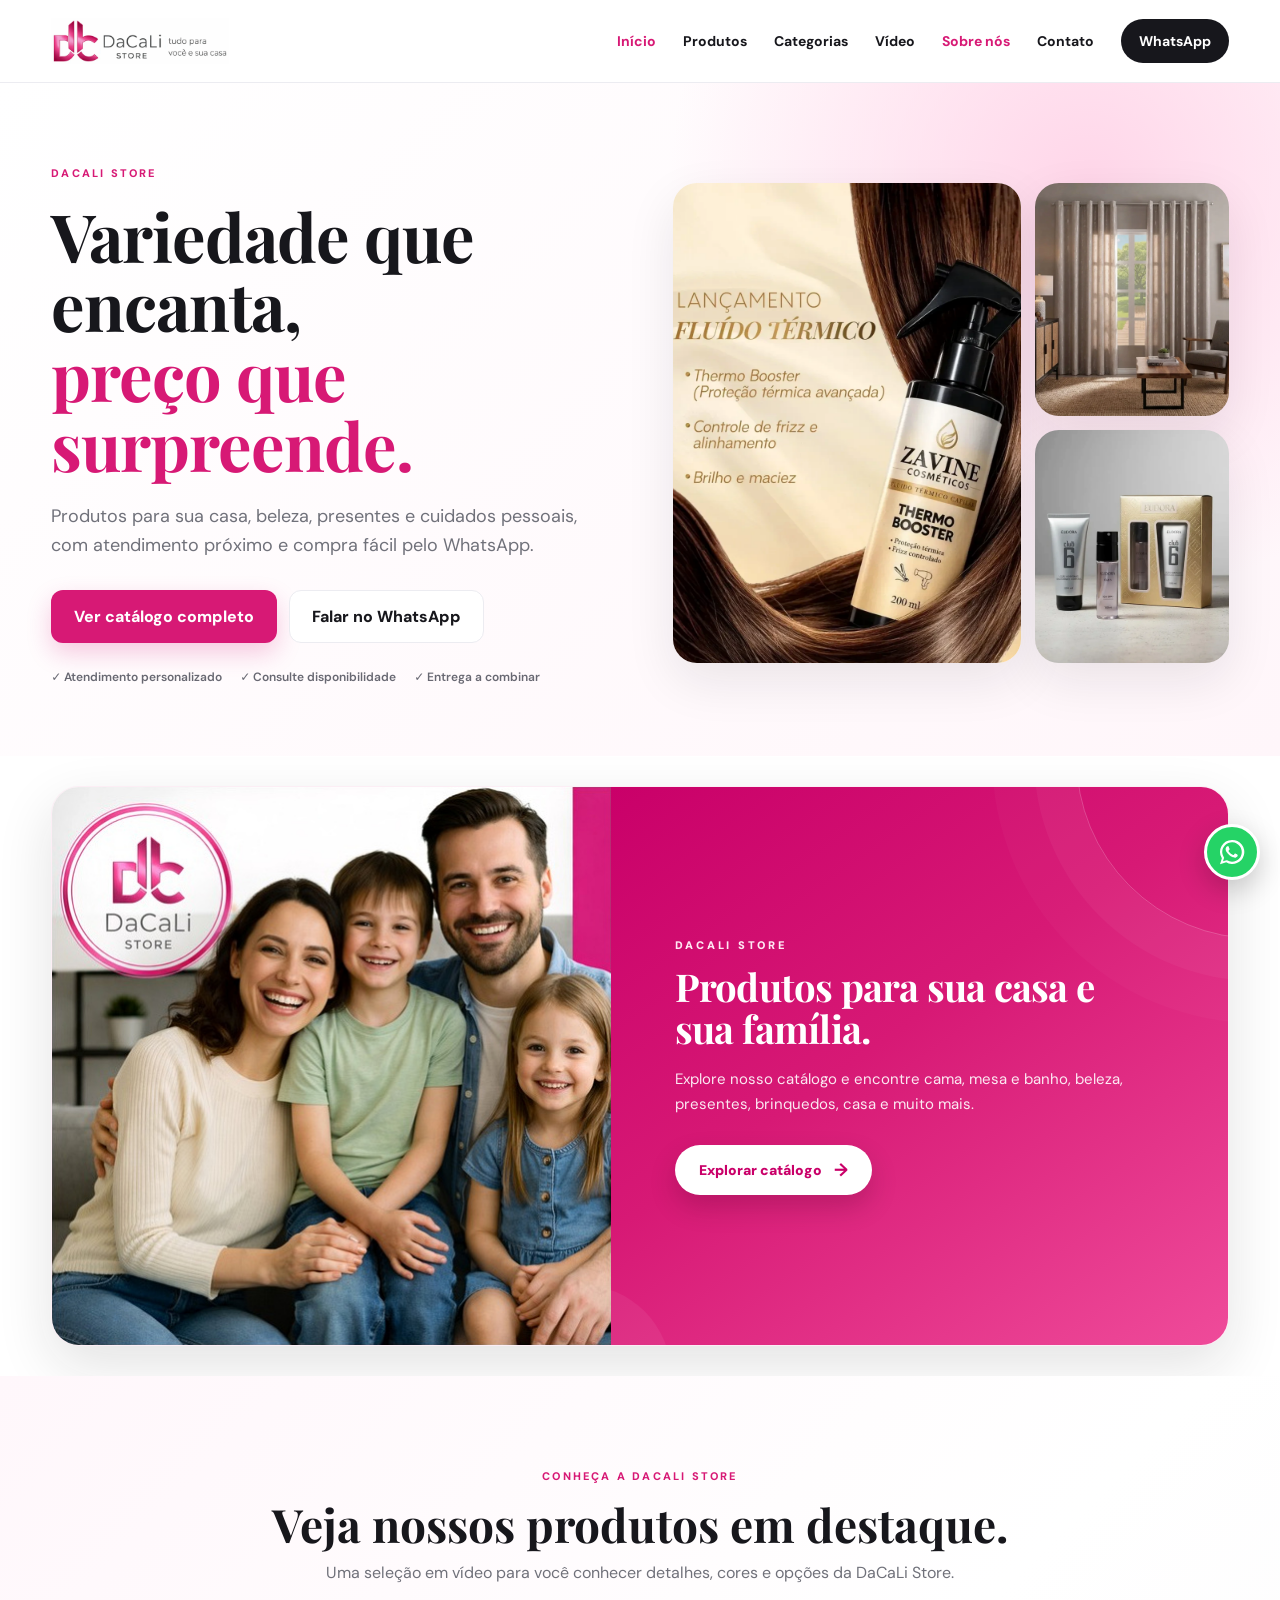
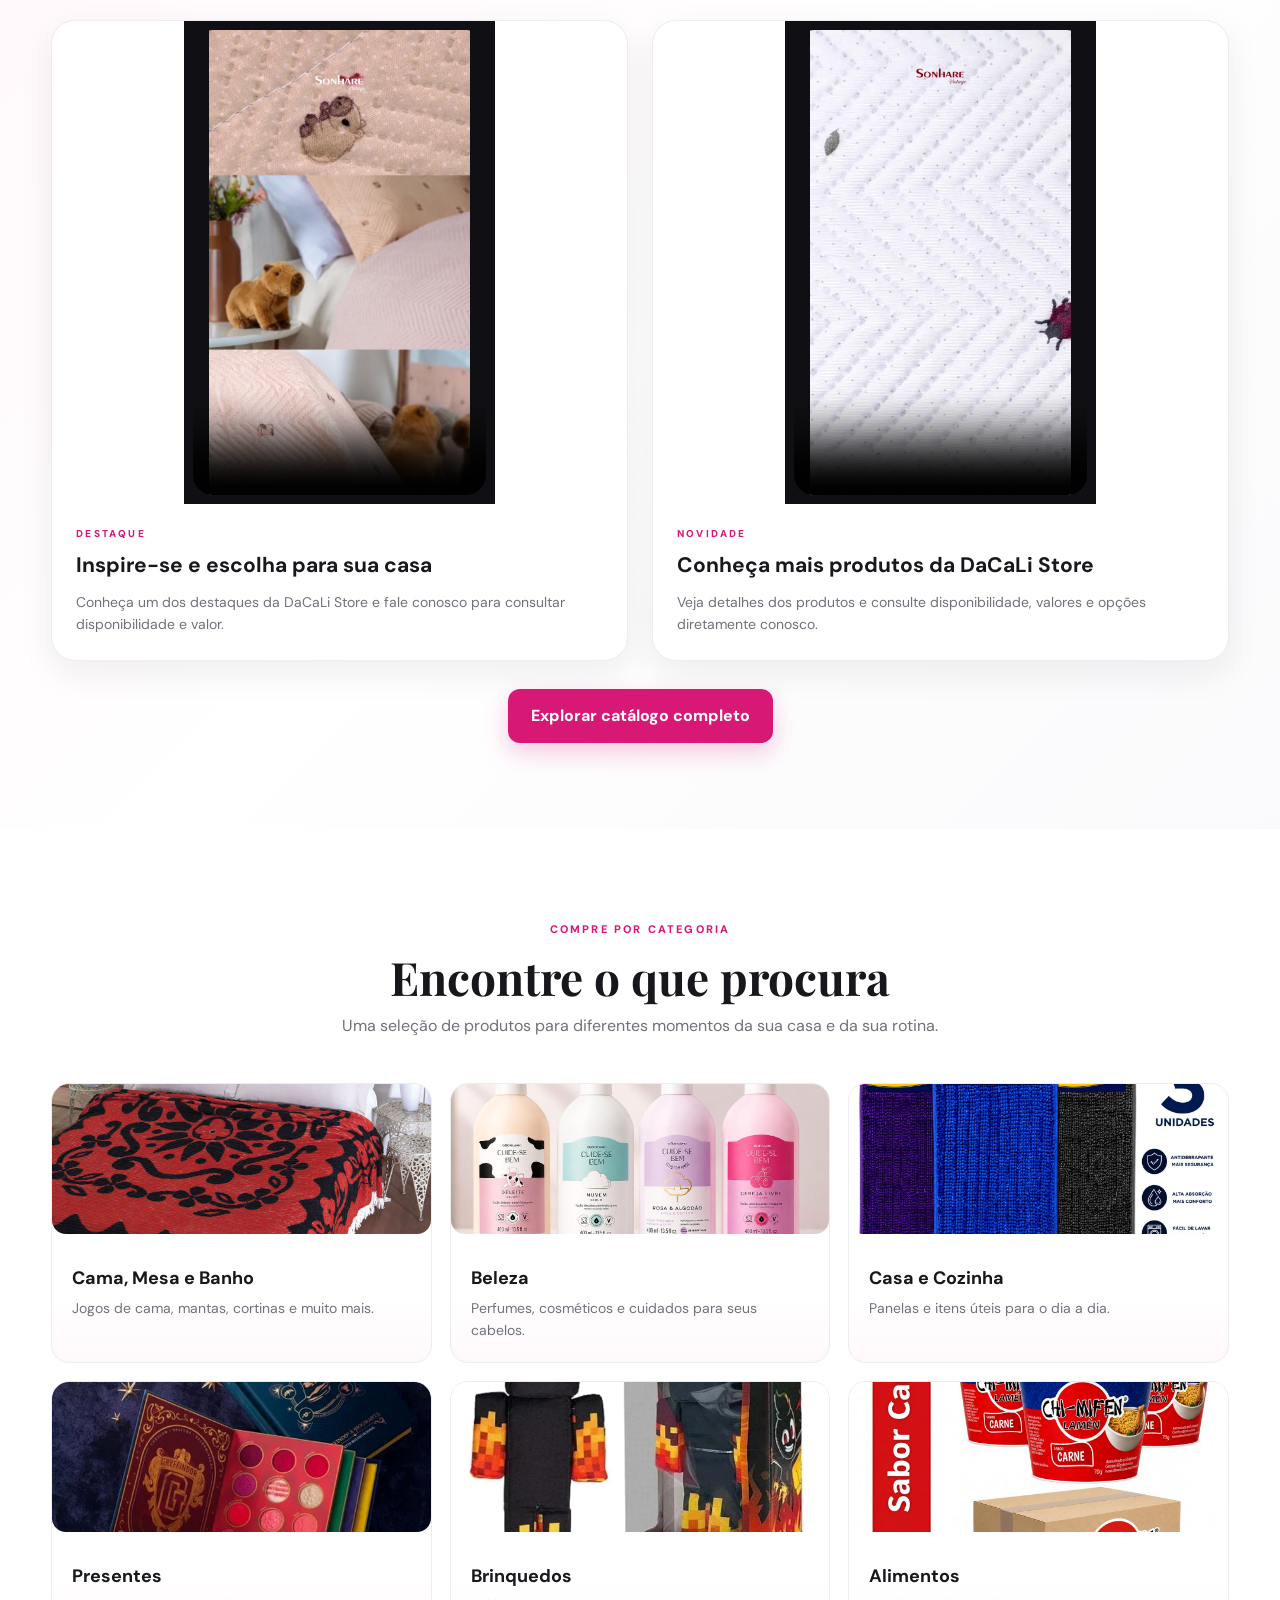
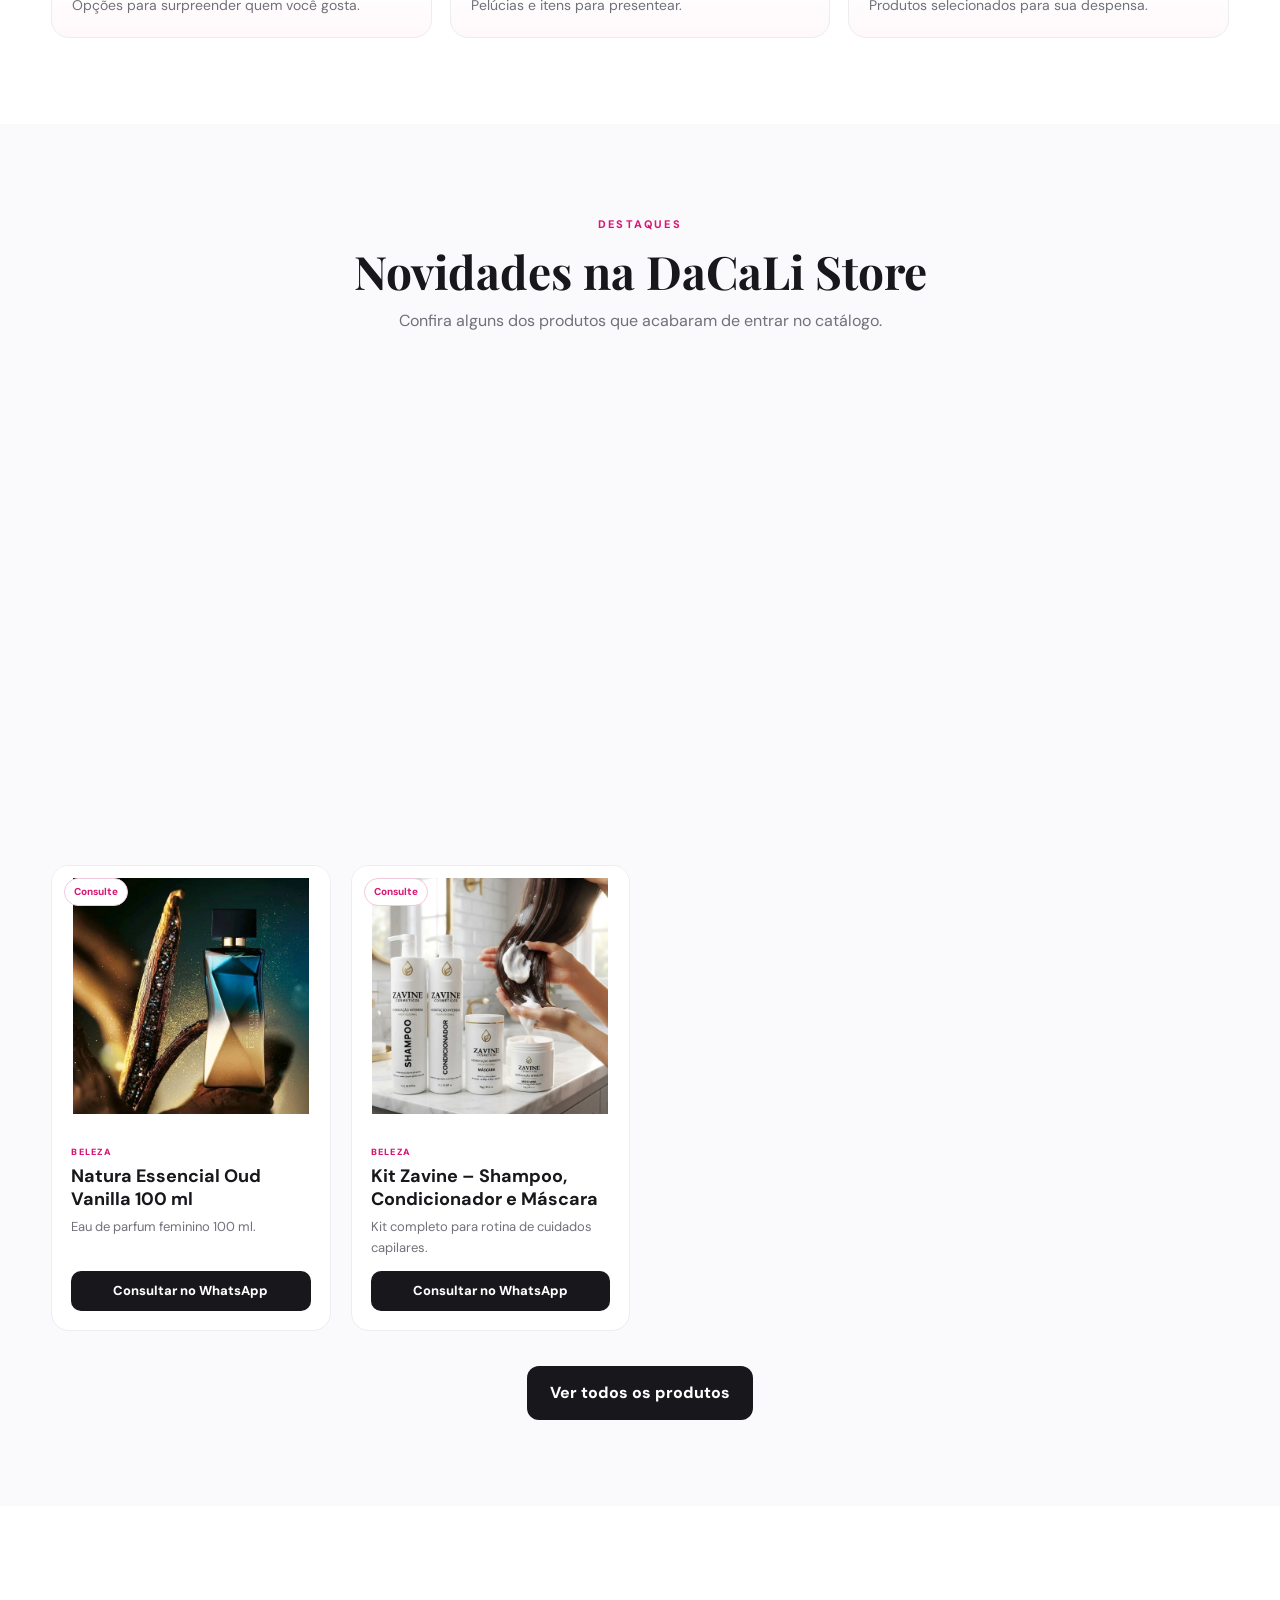
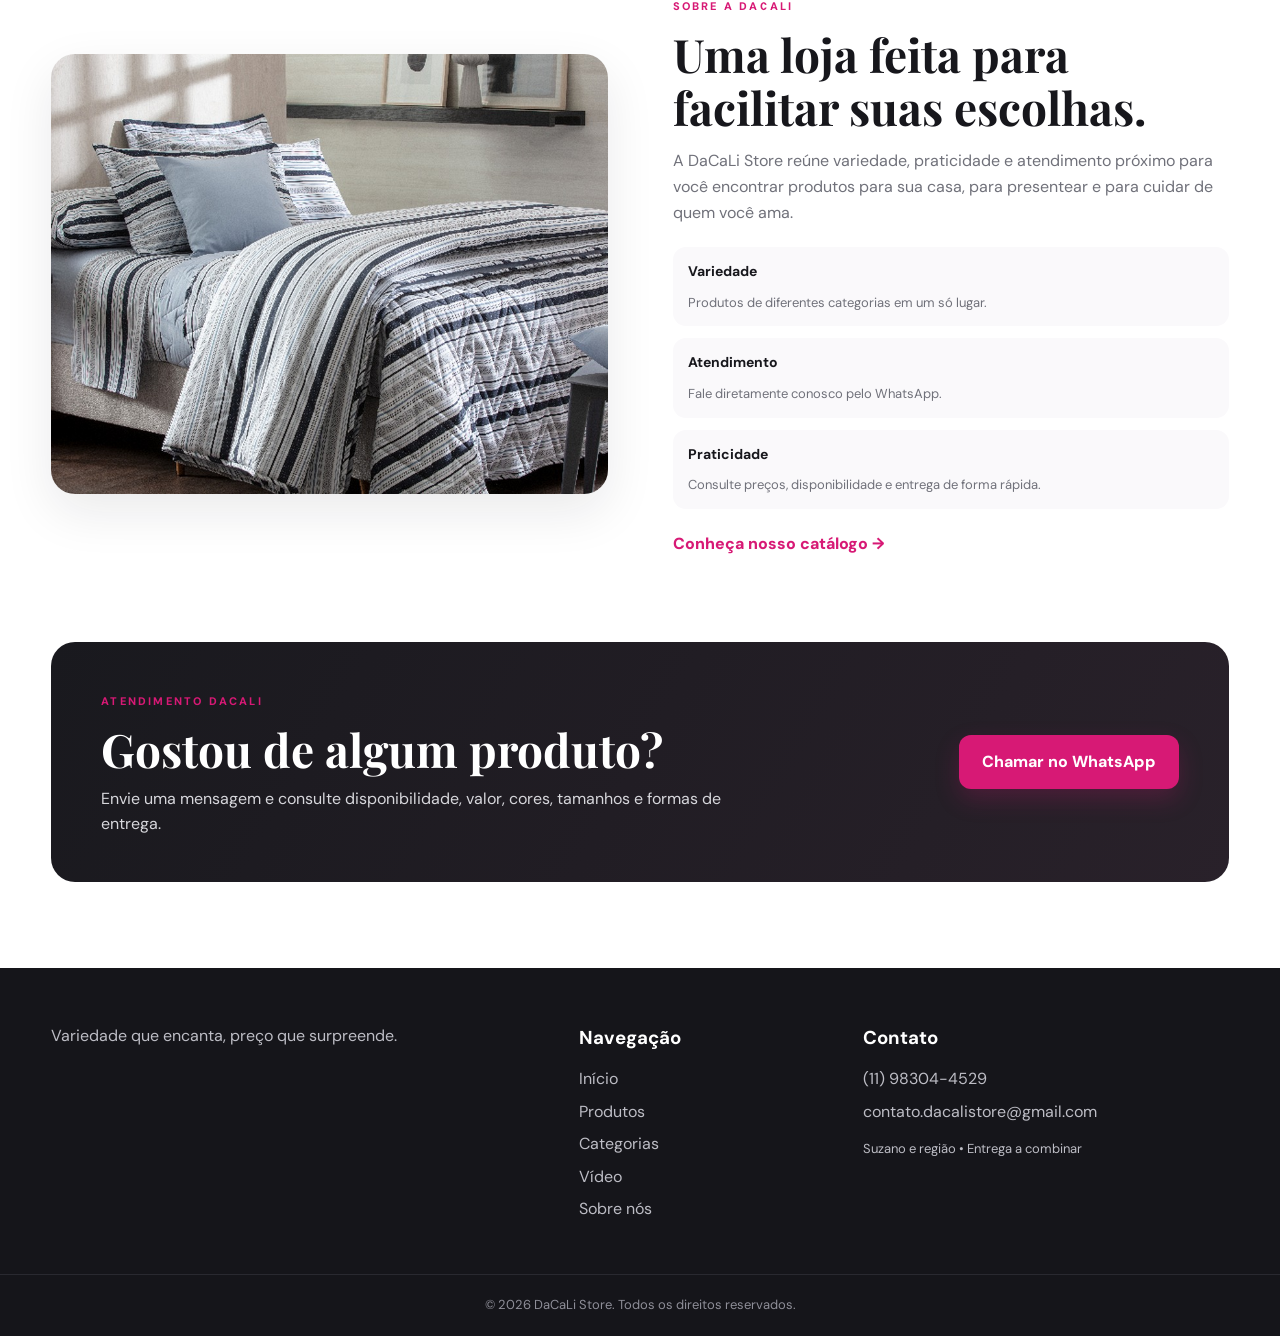
==== index.html @ fa4f8d8d "Add files via upload" ====
<!DOCTYPE html>

<html lang="pt-BR">
<head>
<meta charset="utf-8"/><meta content="width=device-width, initial-scale=1.0" name="viewport"/>
<meta content="DaCaLi Store — variedade para sua casa, beleza, presentes, brinquedos e muito mais." name="description"/>
<meta content="#d71975" name="theme-color"/><title>DaCaLi Store | Variedade que encanta</title><style>
@import url("https://fonts.googleapis.com/css2?family=DM+Sans:wght@400;500;600;700&family=Playfair+Display:wght@600;700&display=swap");
:root{--pink:#d71975;--pink2:#ef4b9a;--pink-soft:#fff2f8;--dark:#17171c;--muted:#70717a;--line:#ececf1;--bg:#fff;--soft:#faf9fb;--shadow:0 18px 50px rgba(23,23,28,.09);--radius:22px}
*{box-sizing:border-box;margin:0;padding:0}html{scroll-behavior:smooth}body{font-family:"DM Sans",system-ui,sans-serif;color:var(--dark);background:var(--bg);line-height:1.6}a{text-decoration:none;color:inherit}img{max-width:100%;display:block}.container{width:min(1180px,92%);margin:auto}.header{position:sticky;top:0;z-index:50;background:rgba(255,255,255,.94);backdrop-filter:blur(16px);border-bottom:1px solid var(--line)}.nav{min-height:82px;display:flex;align-items:center;justify-content:space-between;gap:30px}.brand{display:flex;align-items:center}.brand img{width:178px;height:70px;object-fit:contain}.menu{display:flex;align-items:center;gap:27px;font-size:14px;font-weight:700}.menu a{transition:.2s}.menu a:hover,.menu a.active{color:var(--pink)}.nav-whatsapp{background:var(--dark);color:#fff!important;padding:11px 18px;border-radius:999px}.menu-toggle{display:none;border:0;background:none;font-size:28px;color:var(--dark)}
.hero{background:radial-gradient(circle at 85% 15%,#ffd6e9 0,transparent 34%),linear-gradient(135deg,#fff 0%,#fff6fa 100%);padding:76px 0 68px;overflow:hidden}.hero-grid{display:grid;grid-template-columns:1fr 1fr;gap:65px;align-items:center}.eyebrow{font-size:11px;letter-spacing:2.2px;font-weight:800;color:var(--pink)}.hero h1{font-family:"Playfair Display",serif;font-size:clamp(44px,5.2vw,70px);line-height:1.05;margin:16px 0 22px;letter-spacing:-1px}.hero h1 strong{color:var(--pink)}.hero p{font-size:18px;color:var(--muted);max-width:590px}.hero-actions{display:flex;gap:12px;flex-wrap:wrap;margin-top:30px}.btn{display:inline-flex;align-items:center;justify-content:center;padding:13px 22px;border-radius:12px;font-weight:800;border:1px solid transparent;transition:.2s}.btn-primary{background:var(--pink);color:#fff;box-shadow:0 10px 25px rgba(215,25,117,.22)}.btn-primary:hover{background:#b91463;transform:translateY(-2px)}.btn-light{background:#fff;border-color:var(--line)}.btn-dark{background:var(--dark);color:#fff}.btn-light:hover,.btn-dark:hover{transform:translateY(-2px)}.hero-trust{display:flex;gap:18px;flex-wrap:wrap;margin-top:25px;font-size:12px;color:#686872;font-weight:600}.hero-showcase{display:grid;grid-template-columns:1.35fr .75fr;gap:14px;min-height:480px}.hero-main,.hero-side img{border-radius:24px;overflow:hidden;box-shadow:var(--shadow);background:#fff}.hero-main img{width:100%;height:100%;min-height:480px;object-fit:cover}.hero-side{display:grid;grid-template-rows:1fr 1fr;gap:14px}.hero-side img{width:100%;height:100%;object-fit:cover}
.section{padding:86px 0}.section-heading{text-align:center;max-width:700px;margin:0 auto 44px}.section-heading h2,.about h2,.cta h2{font-family:"Playfair Display",serif;font-size:clamp(31px,4vw,46px);line-height:1.15;margin:10px 0}.section-heading p,.about p{color:var(--muted)}.categories{background:#fff}.category-grid{display:grid;grid-template-columns:repeat(3,1fr);gap:18px}.category-card{padding:27px;border:1px solid var(--line);border-radius:18px;background:#fff;transition:.25s}.category-card:hover{transform:translateY(-5px);box-shadow:var(--shadow);border-color:#f0bfd6}.category-card span{font-size:31px}.category-card h3{font-size:18px;margin:12px 0 4px}.category-card p{font-size:14px;color:var(--muted)}.featured{background:var(--soft)}.product-grid{display:grid;grid-template-columns:repeat(4,1fr);gap:20px}.product-card{border:1px solid var(--line);border-radius:18px;overflow:hidden;background:#fff;transition:.25s;display:flex;flex-direction:column}.product-card:hover{transform:translateY(-5px);box-shadow:var(--shadow)}.product-image{height:260px;background:#f7f7f9;position:relative;display:flex;align-items:center;justify-content:center}.product-image img{width:100%;height:100%;object-fit:cover}.product-image span{position:absolute;top:12px;left:12px;background:#fff;color:var(--pink);border:1px solid #f1c8dc;padding:5px 9px;border-radius:999px;font-size:10px;font-weight:800}.product-info{padding:19px;display:flex;flex-direction:column;flex:1}.product-info small{font-size:9px;letter-spacing:1.3px;color:var(--pink);font-weight:900}.product-info h3{font-size:18px;line-height:1.25;margin:6px 0 7px}.product-info p{font-size:13px;color:var(--muted);margin-bottom:12px}.product-btn{margin-top:auto;text-align:center;background:var(--dark);color:#fff;padding:10px;border-radius:10px;font-size:13px;font-weight:800}.product-btn:hover{background:var(--pink)}.center{text-align:center;margin-top:35px}
.about{background:#fff}.about-grid{display:grid;grid-template-columns:1fr 1fr;gap:65px;align-items:center}.about-image{border-radius:24px;overflow:hidden;box-shadow:var(--shadow)}.about-image img{width:100%;height:440px;object-fit:cover}.about h2{margin-top:10px}.about p{margin:15px 0}.about-points{display:grid;gap:12px;margin:22px 0}.about-points div{display:flex;gap:10px;flex-direction:column;padding:13px 15px;background:var(--soft);border-radius:13px}.about-points b{font-size:14px}.about-points span{font-size:13px;color:var(--muted)}.text-link{color:var(--pink);font-weight:800}.cta{padding:0 0 86px}.cta-box{background:linear-gradient(120deg,#19191e,#29212a);color:#fff;border-radius:24px;padding:45px 50px;display:flex;align-items:center;justify-content:space-between;gap:30px}.cta-box p{color:#d7d7dc;max-width:650px}.footer{background:#15151a;color:#fff;padding-top:55px}.footer-grid{display:grid;grid-template-columns:2fr 1fr 1.5fr;gap:40px;padding-bottom:45px}.footer-logo{width:150px;height:65px;object-fit:contain;object-position:left center;filter:none;margin-bottom:15px}.footer p,.footer a,.footer-note{color:#bdbdc5}.footer h3{margin-bottom:13px}.footer a{display:block;margin:7px 0}.footer a:hover{color:#fff}.footer-note{display:block;margin-top:15px;font-size:13px}.copyright{text-align:center;border-top:1px solid #292930;padding:20px;color:#8e8e98;font-size:13px}
.page-hero{padding:75px 0;background:linear-gradient(135deg,#fff,#fff2f7);text-align:center}.page-hero h1{font-family:"Playfair Display",serif;font-size:clamp(38px,5vw,58px);margin:10px 0}.page-hero p{color:var(--muted);max-width:700px;margin:auto}.catalog-top{display:flex;align-items:center;justify-content:space-between;gap:20px;margin-bottom:18px}.catalog-count{font-weight:800;color:#777}.search-wrap{position:relative}.search-wrap>span{position:absolute;left:14px;top:9px;font-size:20px;color:#999}.search{width:300px;padding:12px 15px 12px 40px;border:1px solid var(--line);border-radius:11px;outline:none;font:inherit}.search:focus{border-color:var(--pink);box-shadow:0 0 0 3px #ffe5f1}
/* Seletor visual de categorias */
.category-selector{display:grid;grid-template-columns:repeat(7,minmax(120px,1fr));gap:12px;margin:0 0 24px}.category-filter{position:relative;overflow:hidden;min-height:118px;padding:0;border:1px solid var(--line);border-radius:18px;background:#fff;cursor:pointer;text-align:left;box-shadow:0 4px 14px rgba(23,23,28,.04);transition:.25s;font:inherit}.category-filter img{width:100%;height:72px;object-fit:cover;display:block}.category-filter span{display:block;padding:8px 10px 0;font-size:12px;font-weight:800;line-height:1.2;color:var(--dark)}.category-filter small{display:block;padding:3px 10px 8px;color:#8a8a92;font-size:10px;font-weight:700}.category-filter:hover{transform:translateY(-3px);box-shadow:var(--shadow);border-color:#f0bfd6}.category-filter.active{border:2px solid var(--pink);box-shadow:0 10px 28px rgba(215,25,117,.14)}.category-filter.active span{color:var(--pink)}.category-filter.active:after{content:'✓';position:absolute;right:8px;top:8px;background:var(--pink);color:#fff;width:22px;height:22px;border-radius:50%;display:flex;align-items:center;justify-content:center;font-size:12px;font-weight:900}.selected-category{display:grid;grid-template-columns:145px 1fr;align-items:center;gap:20px;margin:0 0 32px;padding:16px;border:1px solid var(--line);border-radius:20px;background:linear-gradient(110deg,#fff,#fff7fb);box-shadow:0 8px 25px rgba(23,23,28,.05)}.selected-category-image{width:145px;height:105px;border-radius:14px;overflow:hidden;background:#f7f7f9}.selected-category-image img{width:100%;height:100%;object-fit:cover}.selected-category h2{font-family:"Playfair Display",serif;font-size:28px;line-height:1.15;margin:4px 0}.selected-category p{color:var(--muted);font-size:14px;margin:0}.catalog{padding-top:55px}

.filters{display:flex;gap:8px;flex-wrap:wrap;margin-bottom:34px}.filter{border:1px solid var(--line);background:#fff;padding:9px 13px;border-radius:999px;cursor:pointer;font:inherit;font-size:13px;font-weight:700}.filter.active,.filter:hover{background:var(--pink);color:#fff;border-color:var(--pink)}.empty-state{text-align:center;padding:70px;color:var(--muted)}.empty-icon{font-size:45px}.catalog-note{margin-top:45px;padding:23px 25px;background:var(--pink-soft);border:1px solid #f3c5d9;border-radius:18px;display:flex;align-items:center;gap:16px;flex-wrap:wrap}.catalog-note strong{font-size:16px}.catalog-note span{color:var(--muted);flex:1;min-width:260px}.floating-wa{position:fixed;right:22px;bottom:22px;z-index:40;background:#1fa855;color:#fff;border-radius:999px;padding:13px 18px;box-shadow:0 12px 30px rgba(0,0,0,.18);font-weight:800;display:flex;align-items:center;gap:8px}.floating-wa:hover{transform:translateY(-2px)}
@media(max-width:1050px){.category-selector{grid-template-columns:repeat(4,1fr)}.product-grid{grid-template-columns:repeat(3,1fr)}.hero-grid{gap:35px}.hero-showcase{min-height:430px}.hero-main img{min-height:430px}}
@media(max-width:900px){.category-selector{grid-template-columns:repeat(3,1fr)}.menu{display:none;position:absolute;top:82px;left:0;right:0;background:#fff;padding:20px 4%;border-bottom:1px solid var(--line);flex-direction:column;align-items:stretch}.menu.open{display:flex}.menu-toggle{display:block}.hero-grid,.about-grid{grid-template-columns:1fr}.hero-showcase{max-width:760px;margin:auto;width:100%}.category-grid{grid-template-columns:repeat(2,1fr)}.product-grid{grid-template-columns:repeat(2,1fr)}.cta-box{align-items:flex-start;flex-direction:column}}
@media(max-width:600px){.category-selector{display:flex;overflow-x:auto;gap:10px;padding:2px 2px 8px;scroll-snap-type:x proximity}.category-filter{min-width:128px;scroll-snap-align:start}.selected-category{grid-template-columns:92px 1fr;padding:12px;gap:13px}.selected-category-image{width:92px;height:82px}.selected-category h2{font-size:22px}.selected-category p{font-size:12px}.nav{min-height:72px}.brand img{width:150px;height:62px}.menu{top:72px}.hero{padding:52px 0}.hero h1{font-size:40px}.hero p{font-size:16px}.hero-showcase{grid-template-columns:1fr 1fr;min-height:300px}.hero-main img{min-height:300px}.hero-side{gap:9px}.category-grid,.product-grid,.footer-grid{grid-template-columns:1fr}.product-image{height:300px}.section{padding:60px 0}.catalog-top{align-items:stretch;flex-direction:column}.search{width:100%}.filters{overflow:auto;flex-wrap:nowrap;padding-bottom:5px}.filter{white-space:nowrap}.cta-box{padding:32px 25px}.floating-wa{right:15px;bottom:15px;padding:12px 15px}.floating-wa span{display:none}.footer-logo{width:140px}}

.category-card{padding:0;overflow:hidden;display:flex;flex-direction:column}.category-card>img{width:100%;height:150px;object-fit:cover}.category-card>div{padding:18px 20px 20px}.category-card span{display:none}
@media(max-width:600px){.category-card>img{height:170px}}

/* Vídeo institucional */
.video-showcase{background:linear-gradient(135deg,#fff7fb 0%,#fff 55%,#faf9fb 100%);position:relative}
.video-grid{display:grid;grid-template-columns:minmax(280px,520px) 1fr;gap:64px;align-items:center}
.video-frame{border-radius:28px;padding:9px;background:#17171c;box-shadow:0 24px 60px rgba(23,23,28,.18);overflow:hidden;max-width:520px;margin:auto}
.dacali-video{display:block;width:100%;max-height:680px;aspect-ratio:9/16;object-fit:cover;border-radius:20px;background:#000}
.video-content{max-width:590px}
.video-content h2{font-family:"Playfair Display",serif;font-size:clamp(32px,4vw,48px);line-height:1.12;margin:10px 0 18px}
.video-content p{font-size:17px;color:var(--muted);margin-bottom:22px}
.video-points{display:grid;gap:10px;margin:0 0 26px}
.video-points span{font-weight:700;font-size:14px}
.floating-wa{padding:8px 17px 8px 8px;gap:9px}
.floating-wa img{width:42px;height:42px;display:block;border-radius:50%;object-fit:cover;flex:none}
.floating-wa span{font-size:14px}
@media(max-width:900px){
  .video-grid{grid-template-columns:1fr;gap:34px}
  .video-frame{width:min(100%,390px)}
  .video-content{max-width:none;text-align:center}
  .video-points{justify-items:center}
}
@media(max-width:600px){
  .video-showcase{padding:54px 0}
  .video-frame{width:min(100%,330px);padding:7px;border-radius:22px}
  .dacali-video{border-radius:16px}
  .floating-wa{width:58px;height:58px;padding:6px;justify-content:center}
  .floating-wa img{width:46px;height:46px}
}


/* WhatsApp flutuante — acesso rápido e discreto */
.floating-wa{position:fixed;right:20px;bottom:20px;z-index:100;width:56px;height:56px;padding:0!important;border-radius:50%;background:#25D366;color:#fff;display:flex;align-items:center;justify-content:center;box-shadow:0 10px 28px rgba(0,0,0,.20);transition:transform .2s ease,box-shadow .2s ease;border:3px solid #fff}
.floating-wa svg{width:30px;height:30px;display:block}
.floating-wa span{display:none!important}
.floating-wa:hover{transform:translateY(-3px) scale(1.03);box-shadow:0 14px 34px rgba(0,0,0,.24);background:#20bd5a}
@media(max-width:600px){.floating-wa{right:16px;bottom:16px;width:52px;height:52px}.floating-wa svg{width:28px;height:28px}}

/* Catálogo: leitura visual mais limpa */
.catalog .product-card{box-shadow:0 5px 18px rgba(23,23,28,.045)}
.catalog .product-image{height:280px}
.catalog .product-info h3{min-height:46px}
.catalog .product-info p{min-height:42px}
@media(max-width:600px){.catalog .product-image{height:270px}.catalog .product-info h3,.catalog .product-info p{min-height:0}}

/* Carrossel de categorias do catálogo */
.category-carousel{position:relative;margin:8px 0 32px;display:flex;align-items:center;gap:12px}.category-track{display:flex;gap:16px;overflow-x:auto;scroll-behavior:smooth;scroll-snap-type:x mandatory;padding:8px 4px 18px;flex:1;scrollbar-width:none}.category-track::-webkit-scrollbar{display:none}.category-slide{position:relative;flex:0 0 210px;min-height:235px;scroll-snap-align:start;border:1px solid var(--line);border-radius:22px;overflow:hidden;background:#fff;color:var(--dark);text-decoration:none;box-shadow:0 7px 24px rgba(23,23,28,.07);transition:transform .25s,box-shadow .25s,border-color .25s}.category-slide:hover{transform:translateY(-5px);box-shadow:0 18px 35px rgba(23,23,28,.12);border-color:#edb6d0}.category-slide.active{border:2px solid var(--pink)}.category-slide img{display:block;width:100%;height:132px;object-fit:cover}.category-slide span{display:block;font-size:16px;font-weight:900;line-height:1.15;padding:13px 14px 3px}.category-slide small{display:block;color:#85858d;font-size:12px;font-weight:700;padding:0 14px}.category-slide b{display:block;color:var(--pink);font-size:12px;padding:12px 14px 14px}.carousel-arrow{flex:none;width:46px;height:46px;border:1px solid var(--line);background:#fff;border-radius:50%;font-size:32px;line-height:1;cursor:pointer;box-shadow:0 8px 20px rgba(23,23,28,.1);color:var(--dark);transition:.2s}.carousel-arrow:hover{background:var(--pink);color:#fff;border-color:var(--pink);transform:scale(1.05)}
/* Página individual da categoria */
.category-page-hero{padding:54px 0 45px;background:linear-gradient(135deg,#fff,#fff2f7)}.category-page-hero h1{font-family:"Playfair Display",serif;font-size:clamp(38px,5vw,58px);margin:8px 0 10px}.category-page-hero p{max-width:720px;color:var(--muted);font-size:16px}.back-link{display:inline-block;margin-bottom:28px;color:var(--pink);font-weight:800}.category-page-top{display:flex;align-items:end;justify-content:space-between;gap:20px;margin-bottom:24px}.category-page-top h2{margin-top:5px}.category-mini-nav{display:flex;gap:10px;overflow-x:auto;padding:2px 2px 18px;margin-bottom:20px;scrollbar-width:none}.category-mini-nav::-webkit-scrollbar{display:none}.mini-category{flex:0 0 auto;display:flex;align-items:center;gap:8px;padding:7px 11px 7px 7px;border:1px solid var(--line);border-radius:999px;background:#fff;color:var(--dark);font-size:12px;font-weight:800;text-decoration:none;white-space:nowrap}.mini-category img{width:30px;height:30px;border-radius:50%;object-fit:cover}.mini-category:hover,.mini-category.active{border-color:var(--pink);color:var(--pink);box-shadow:0 6px 16px rgba(215,25,117,.1)}
@media(max-width:700px){.category-carousel{gap:7px}.category-slide{flex-basis:180px;min-height:215px}.category-slide img{height:112px}.carousel-arrow{width:38px;height:38px;font-size:26px}.category-page-top{align-items:stretch;flex-direction:column}.category-page-top .search{width:100%}}
@media(max-width:600px){.category-track{gap:12px}.category-slide{flex-basis:164px}.category-slide span{font-size:14px}.category-slide small{font-size:11px}.category-slide b{font-size:11px}.carousel-arrow{display:none}}

/* Fotos adicionais do catálogo: melhor enquadramento para produtos com formatos variados */
.catalog .product-image img, .category-products-section .product-image img{object-fit:contain;padding:10px;background:#fff;}


/* Banner secundário institucional — composição premium e responsiva */
.secondary-banner{padding-top:34px;padding-bottom:34px}
.secondary-banner-link{
  display:grid;grid-template-columns:minmax(330px,43%) 1fr;min-height:390px;overflow:hidden;
  border-radius:28px;background:#fff;box-shadow:0 22px 55px rgba(32,20,30,.13);
  text-decoration:none;isolation:isolate;
}
.secondary-banner-photo{position:relative;overflow:hidden;background:#f7f3f6}
.secondary-banner-photo img{display:block;width:100%;height:100%;object-fit:cover;object-position:center;transition:transform .7s ease}
.secondary-banner-link:hover .secondary-banner-photo img{transform:scale(1.025)}
.secondary-banner-copy{
  position:relative;display:flex;flex-direction:column;justify-content:center;align-items:flex-start;
  padding:54px clamp(36px,5vw,76px);color:#fff;background:linear-gradient(115deg,#c90069 0%,#df1a7e 48%,#ef4b9a 100%);overflow:hidden;
}
.secondary-banner-copy:before,.secondary-banner-copy:after{content:"";position:absolute;border-radius:50%;pointer-events:none}
.secondary-banner-copy:before{width:330px;height:330px;right:-180px;top:-150px;border:1px solid rgba(255,255,255,.18);box-shadow:0 0 0 38px rgba(255,255,255,.04),0 0 0 76px rgba(255,255,255,.025)}
.secondary-banner-copy:after{width:260px;height:260px;left:-190px;bottom:-190px;background:rgba(255,255,255,.055)}
.secondary-banner-copy>*{position:relative;z-index:1}
.secondary-banner-copy>span{margin-bottom:10px;font-size:.72rem;font-weight:900;letter-spacing:.24em;color:#ffe7f3}
.secondary-banner-copy h2{margin:0;font-family:"Playfair Display",serif;font-size:clamp(29px,3.1vw,46px);line-height:1.1;letter-spacing:-.02em}
.secondary-banner-copy h2 strong{font-weight:800;color:#fff}
.secondary-banner-copy p{max-width:570px;margin:18px 0 26px;color:rgba(255,255,255,.91);font-size:clamp(14px,1.25vw,17px);line-height:1.6}
.secondary-banner-cta{display:inline-flex;align-items:center;gap:12px;padding:13px 22px;border-radius:999px;background:#fff;color:#c90069;font-size:14px;font-weight:900;box-shadow:0 10px 24px rgba(78,0,40,.2);transition:transform .25s ease,box-shadow .25s ease}
.secondary-banner-cta b{font-size:18px;line-height:1}
.secondary-banner-cta:hover{transform:translateY(-2px);box-shadow:0 14px 28px rgba(78,0,40,.26)}
.secondary-banner-cta:focus-visible{outline:3px solid #fff;outline-offset:4px}

@media(max-width:800px){
  .secondary-banner{padding-top:20px;padding-bottom:20px}
  .secondary-banner-link{grid-template-columns:1fr;min-height:0;border-radius:22px}
  .secondary-banner-photo{aspect-ratio:1/1;max-height:520px}
  .secondary-banner-copy{padding:36px 28px 40px}
  .secondary-banner-copy h2{font-size:clamp(29px,8vw,40px)}
  .secondary-banner-copy p{font-size:15px}
}

/* Experiência interativa DaCaLi Store */
.scroll-progress{position:fixed;top:0;left:0;width:0;height:3px;background:linear-gradient(90deg,#d71975,#ef4b9a);z-index:1000;transition:width .08s linear}
.header{transition:box-shadow .25s ease,background .25s ease,transform .25s ease}
.header.scrolled{box-shadow:0 8px 30px rgba(23,23,28,.08);background:rgba(255,255,255,.97)}
.hero-main img{transition:opacity .28s ease,transform .28s ease}
.hero-main img.is-changing{opacity:.25;transform:scale(.985)}
[data-reveal]{opacity:0;transform:translateY(28px);transition:opacity .7s ease,transform .7s ease}
[data-reveal="hero"]{transform:none}
[data-reveal="card"]{transition-delay:calc(var(--reveal-index, 0) * 70ms)}
[data-reveal].is-visible{opacity:1;transform:none}
.category-grid .category-card:nth-child(1),.featured-grid .product-card:nth-child(1){--reveal-index:0}
.category-grid .category-card:nth-child(2),.featured-grid .product-card:nth-child(2){--reveal-index:1}
.category-grid .category-card:nth-child(3),.featured-grid .product-card:nth-child(3){--reveal-index:2}
.category-grid .category-card:nth-child(4),.featured-grid .product-card:nth-child(4){--reveal-index:3}
.category-grid .category-card:nth-child(5),.featured-grid .product-card:nth-child(5){--reveal-index:4}
.category-grid .category-card:nth-child(6),.featured-grid .product-card:nth-child(6){--reveal-index:5}
.category-card{position:relative;overflow:hidden}
.category-card:after{content:'Abrir categoria  →';position:absolute;right:18px;bottom:18px;color:var(--pink);font-size:12px;font-weight:900;opacity:0;transform:translateX(8px);transition:.25s}
.category-card:hover:after{opacity:1;transform:none}
.category-card img{transition:transform .45s ease}
.category-card:hover img{transform:scale(1.045)}
.secondary-banner{padding-top:34px;padding-bottom:34px}
.secondary-banner-link{isolation:isolate}
.secondary-banner-link:focus-visible{outline:3px solid #f19bc4;outline-offset:4px}
.secondary-banner-content{transition:transform .3s ease,box-shadow .3s ease}
.secondary-banner-link:hover .secondary-banner-content{transform:translateY(-4px);box-shadow:0 16px 34px rgba(0,0,0,.15)}
.secondary-banner-content small b{color:var(--pink);font-size:1rem}
.video-frame{transition:transform .3s ease,box-shadow .3s ease}
.video-frame:hover{transform:translateY(-3px);box-shadow:0 20px 45px rgba(23,23,28,.12)}
.back-to-top{position:fixed;right:20px;bottom:88px;z-index:90;width:42px;height:42px;border:1px solid var(--line);border-radius:50%;background:#fff;color:var(--dark);font-size:20px;font-weight:800;cursor:pointer;box-shadow:0 10px 25px rgba(23,23,28,.12);opacity:0;visibility:hidden;transform:translateY(10px);transition:.25s}
.back-to-top.show{opacity:1;visibility:visible;transform:none}
.back-to-top:hover{background:var(--pink);border-color:var(--pink);color:#fff}
@media(max-width:700px){
  .secondary-banner{padding-top:20px;padding-bottom:20px}
  .secondary-banner-link img{height:310px}
  .back-to-top{right:16px;bottom:78px;width:38px;height:38px}
}
@media(prefers-reduced-motion:reduce){*,*::before,*::after{scroll-behavior:auto!important;animation:none!important;transition:none!important}[data-reveal]{opacity:1!important;transform:none!important}.hero-main img{transition:none}}

/* Carrossel de categorias — versão ampliada e mais intuitiva */
.category-carousel{margin-top:14px;margin-bottom:38px;gap:14px}
.category-track{padding:10px 6px 22px;cursor:grab;user-select:none}
.category-track.is-dragging{cursor:grabbing;scroll-snap-type:none;scroll-behavior:auto}
.category-slide{flex-basis:260px;min-height:292px;border-radius:24px}
.category-slide-media{position:relative;height:160px;overflow:hidden;background:#f7f7f9}
.category-slide-media img{width:100%;height:100%;object-fit:cover;transition:transform .45s ease}
.category-slide:hover .category-slide-media img{transform:scale(1.06)}
.category-slide .category-badge{position:absolute;right:12px;bottom:12px;min-width:34px;height:34px;padding:0 8px;border-radius:999px;background:rgba(255,255,255,.94);color:var(--pink);display:flex;align-items:center;justify-content:center;font-size:12px;font-weight:900;box-shadow:0 6px 16px rgba(0,0,0,.12)}
.category-slide span:not(.category-badge){font-size:18px;padding:16px 17px 4px}
.category-slide small{font-size:12px;padding:0 17px}
.category-slide b{font-size:13px;padding:15px 17px 17px}
.carousel-arrow{width:50px;height:50px;font-size:34px}
.category-carousel-hint{display:flex;justify-content:center;align-items:center;gap:7px;color:#8a8a92;font-size:11px;font-weight:700;margin-top:-14px;margin-bottom:20px}
.category-carousel-hint::before{content:'↔';color:var(--pink);font-size:16px}
@media(max-width:900px){.category-slide{flex-basis:230px;min-height:270px}.category-slide-media{height:145px}}
@media(max-width:600px){.category-track{padding-bottom:16px}.category-slide{flex-basis:205px;min-height:252px}.category-slide-media{height:132px}.category-slide span:not(.category-badge){font-size:15px;padding:13px 14px 3px}.category-slide small{font-size:11px;padding:0 14px}.category-slide b{font-size:11px;padding:12px 14px 14px}.category-carousel-hint{display:flex}.carousel-arrow{display:none}}
.carousel-arrow:disabled{opacity:.35;cursor:default;transform:none!important;background:#fff;color:#999}

/* Imagens do catálogo — enquadramento consistente, nitidez e acabamento premium */
.category-card img{display:block;width:100%;aspect-ratio:1/1;object-fit:cover;background:#f7f4f6;padding:0;border-radius:14px;image-rendering:auto;}
.category-card{background:linear-gradient(180deg,#fff 0%,#fff 78%,#fff8fb 100%);}
.product-image{background:linear-gradient(180deg,#fff,#faf9fb);}
.product-image img{object-fit:contain!important;padding:12px;background:#fff;}
.product-image img,.category-card img{filter:saturate(1.025) contrast(1.015);}
@media(max-width:600px){.category-card img{padding:10px}.product-image{height:300px}.product-image img{padding:10px}}


/* Banner secundário: somente a foto da família, sem corte e sem sobreposição de texto */
.secondary-banner-photo-only{display:block;overflow:hidden;border-radius:26px;background:#fff;box-shadow:0 18px 45px rgba(23,23,28,.10);line-height:0}
.secondary-banner-photo-only img{display:block;width:100%;height:auto;max-height:520px;object-fit:contain;object-position:center;transition:transform .45s ease}
.secondary-banner-photo-only:hover img{transform:scale(1.012)}
@media(max-width:700px){.secondary-banner-photo-only{border-radius:20px}.secondary-banner-photo-only img{width:100%;height:auto;max-height:420px}}

/* =========================================================
   DaCaLi Store — acabamento premium final
   ========================================================= */
.secondary-banner{padding-top:30px;padding-bottom:30px}
.secondary-banner-premium{
  display:grid;
  grid-template-columns:minmax(0,1.35fr) minmax(330px,.8fr);
  align-items:stretch;
  overflow:hidden;
  border-radius:28px;
  background:#fff;
  box-shadow:0 20px 55px rgba(23,23,28,.12);
  border:1px solid rgba(215,25,117,.07);
}
.secondary-banner-premium .secondary-banner-photo{
  min-width:0;
  display:flex;
  align-items:center;
  justify-content:center;
  background:#f7f5f7;
  overflow:hidden;
}
.secondary-banner-premium .secondary-banner-photo img{
  display:block;
  width:100%;
  height:auto;
  object-fit:contain;
  object-position:center;
  transition:transform .5s ease;
}
.secondary-banner-premium:hover .secondary-banner-photo img{transform:scale(1.012)}
.secondary-banner-premium .secondary-banner-copy{
  min-height:100%;
  padding:clamp(34px,5vw,66px);
  display:flex;
  flex-direction:column;
  align-items:flex-start;
  justify-content:center;
  background:linear-gradient(145deg,#c90069 0%,#d71975 45%,#ef4b9a 100%);
  color:#fff;
  position:relative;
  overflow:hidden;
}
.secondary-banner-premium .secondary-banner-copy:before{
  content:"";position:absolute;width:360px;height:360px;right:-210px;top:-210px;border:1px solid rgba(255,255,255,.22);border-radius:50%;box-shadow:0 0 0 42px rgba(255,255,255,.04),0 0 0 84px rgba(255,255,255,.025);
}
.secondary-banner-premium .secondary-banner-copy:after{
  content:"";position:absolute;width:180px;height:180px;left:-120px;bottom:-120px;border-radius:50%;background:rgba(255,255,255,.06);
}
.secondary-banner-premium .secondary-banner-copy>*{position:relative;z-index:1}
.secondary-banner-premium .secondary-banner-copy>span{margin:0 0 12px;color:#ffe7f3;font-size:11px;font-weight:900;letter-spacing:.25em}
.secondary-banner-premium .secondary-banner-copy h2{margin:0;max-width:430px;font-family:"Playfair Display",serif;font-size:clamp(28px,3vw,43px);line-height:1.08;letter-spacing:-.02em;color:#fff}
.secondary-banner-premium .secondary-banner-copy p{margin:18px 0 28px;max-width:460px;color:rgba(255,255,255,.9);font-size:15px;line-height:1.65}
.secondary-banner-premium .secondary-banner-cta{display:inline-flex;align-items:center;justify-content:center;gap:12px;padding:14px 24px;border-radius:999px;background:#fff;color:#c90069;font-size:14px;font-weight:900;box-shadow:0 12px 26px rgba(67,0,35,.22);transition:transform .25s ease,box-shadow .25s ease}
.secondary-banner-premium .secondary-banner-cta:hover{transform:translateY(-3px);box-shadow:0 16px 32px rgba(67,0,35,.28)}
.secondary-banner-premium .secondary-banner-cta b{font-size:18px}

.video-showcase{background:linear-gradient(135deg,#fff7fb 0%,#fff 52%,#faf9fb 100%)}
.video-section-heading{max-width:760px;margin:0 auto 34px;text-align:center}
.video-gallery{display:grid;grid-template-columns:minmax(0,1.35fr) minmax(280px,.65fr);gap:24px;align-items:start}
.video-card{overflow:hidden;background:#fff;border:1px solid var(--line);border-radius:24px;box-shadow:0 12px 35px rgba(23,23,28,.07)}
.video-card .video-frame{background:#101014;box-shadow:none;border-radius:0;overflow:hidden}
.video-card .dacali-video{display:block;width:100%;height:auto;max-height:520px;background:#101014}
.video-card-vertical .video-frame{display:flex;justify-content:center;align-items:center;min-height:420px;background:#101014}
.video-card-vertical .dacali-video{width:100%;height:520px;object-fit:contain}
.video-card-content{padding:22px 24px 25px}
.video-card-content .eyebrow{display:block;margin-bottom:7px;font-size:10px}
.video-card-content h3{margin:0 0 8px;font-size:21px}
.video-card-content p{margin:0;color:var(--muted);font-size:14px;line-height:1.6}
.video-section-action{display:flex;justify-content:center;margin-top:28px}

/* O catálogo sempre leva às páginas exclusivas abertas pelo carrossel. */
.category-slide b{transition:transform .2s ease}
.category-slide:hover b{transform:translateX(3px)}
.category-card{transition:transform .25s ease,box-shadow .25s ease}
.category-card:hover{transform:translateY(-4px);box-shadow:0 18px 38px rgba(23,23,28,.11)}

@media(max-width:900px){
  .secondary-banner-premium{grid-template-columns:1fr .78fr}
  .secondary-banner-premium .secondary-banner-copy{padding:34px 28px}
  .secondary-banner-premium .secondary-banner-copy h2{font-size:clamp(26px,4vw,36px)}
  .video-gallery{grid-template-columns:1fr 1fr}
  .video-card-vertical .video-frame{min-height:360px}
  .video-card-vertical .dacali-video{height:430px}
}
@media(max-width:700px){
  .secondary-banner{padding-top:20px;padding-bottom:20px}
  .secondary-banner-premium{grid-template-columns:1fr;border-radius:22px}
  .secondary-banner-premium .secondary-banner-photo{width:100%}
  .secondary-banner-premium .secondary-banner-photo img{width:100%;height:auto}
  .secondary-banner-premium .secondary-banner-copy{padding:30px 25px 34px}
  .secondary-banner-premium .secondary-banner-copy h2{font-size:32px}
  .secondary-banner-premium .secondary-banner-copy p{font-size:14px;margin:15px 0 22px}
  .video-gallery{grid-template-columns:1fr;gap:18px}
  .video-card-vertical .video-frame{min-height:0}
  .video-card-vertical .dacali-video{height:auto;max-height:620px}
}


/* Ajustes finais — navegação, catálogo, banner e vídeos */
html{scroll-behavior:smooth}
img{max-width:100%}
.secondary-banner-premium .secondary-banner-photo picture{display:block;width:100%;line-height:0}
.secondary-banner-premium .secondary-banner-photo img{width:100%;display:block}
.video-gallery-all{grid-template-columns:repeat(2,minmax(0,1fr));align-items:stretch}
.video-gallery-all .video-card{height:100%;display:flex;flex-direction:column}
.video-gallery-all .video-frame{aspect-ratio:16/10;display:flex;align-items:center;justify-content:center}
.video-gallery-all .dacali-video{width:100%;height:100%;object-fit:contain}
.video-gallery-all .video-card-vertical .video-frame{min-height:0;aspect-ratio:9/14}
.video-gallery-all .video-card-content{flex:1}
.product-grid{align-items:stretch}
.product-card{height:100%;display:flex;flex-direction:column}
.product-card .product-info{display:flex;flex-direction:column;flex:1}
.product-card .product-btn{margin-top:auto}
.category-track{scroll-behavior:smooth;overscroll-behavior-inline:contain;scrollbar-width:thin}
.category-slide{transition:transform .25s ease,box-shadow .25s ease,border-color .25s ease}
.category-slide:hover{transform:translateY(-4px);box-shadow:0 16px 34px rgba(23,23,28,.10)}
@media(max-width:900px){
  .video-gallery-all{grid-template-columns:repeat(2,minmax(0,1fr))}
}
@media(max-width:700px){
  .secondary-banner-premium .secondary-banner-photo{background:#f7f5f7}
  .secondary-banner-premium .secondary-banner-photo img{width:100%;height:auto;object-fit:cover}
  .video-gallery-all{grid-template-columns:1fr}
  .video-gallery-all .video-frame,.video-gallery-all .video-card-vertical .video-frame{aspect-ratio:16/10;min-height:0}
  .video-gallery-all .video-card-vertical .video-frame{aspect-ratio:9/14}
  .video-gallery-all .dacali-video{max-height:none}
  .category-slide{scroll-snap-align:start}
}

/* Banner família — imagem integral, sem faixas brancas artificiais */
.secondary-banner-premium .secondary-banner-photo{background:#f6f3f5}
.secondary-banner-premium .secondary-banner-photo img{width:100%;height:auto;aspect-ratio:1/1;object-fit:cover;object-position:center}
@media(min-width:701px){
  .secondary-banner-premium{grid-template-columns:minmax(380px,.95fr) minmax(360px,1.05fr)}
  .secondary-banner-premium .secondary-banner-photo img{height:100%;min-height:460px;object-fit:cover}
}
@media(max-width:700px){
  .secondary-banner-premium .secondary-banner-photo img{aspect-ratio:1/1;height:auto;object-fit:cover}
  .secondary-banner-premium .secondary-banner-copy{padding:28px 24px 32px}
  .secondary-banner-premium .secondary-banner-copy h2{font-size:29px}
}


.brand-text{display:inline-flex;align-items:center;gap:.45rem;font-weight:800;letter-spacing:-.02em;color:#d71975;text-decoration:none;font-size:1.25rem;white-space:nowrap}.brand-text small{font-size:.62rem;letter-spacing:.18em;color:#666;font-weight:700;margin-top:.22rem}.footer-logo{margin-bottom:.75rem}
</style>
<style>


.footer-brand-copy{max-width:310px}
.footer-brand-copy p{margin-top:2px}
@media(max-width:700px){}

/* Ajustes finais DaCaLi Store — identidade, acessibilidade e navegação */
.brand{gap:12px;align-items:center;min-width:280px}


@media(max-width:900px){.brand{min-width:0}}
@media(max-width:600px){.brand{gap:7px}.brand img{width:142px;height:58px}}
.category-slide{cursor:pointer;touch-action:pan-x}
.category-slide:focus-visible{outline:3px solid rgba(215,25,117,.28);outline-offset:3px}
.category-slide .category-slide-media{background:#faf7f9}
.category-slide .category-slide-media img{object-fit:cover!important;padding:0!important}
.category-slide b{font-size:13px}



@media(max-width:700px){}

</style></head><body>
<header class="header"><div class="container nav"><a aria-label="DaCaLi Store" class="brand" href="index.html"><img alt="DaCaLi Store" decoding="async" src="[data-uri]"/></a><button aria-expanded="false" aria-label="Abrir menu" class="menu-toggle">☰</button><nav class="menu"><a class="active" href="index.html">Início</a><a href="produtos.html">Produtos</a><a href="#categorias">Categorias</a><a href="#video">Vídeo</a><a href="#sobre">Sobre nós</a><a href="#contato">Contato</a><a class="nav-whatsapp" href="https://wa.me/5511983044529" rel="noopener" target="_blank">WhatsApp</a></nav></div></header>
<main>
<section class="hero" data-reveal="hero"><div class="container hero-grid"><div class="hero-content"><span class="eyebrow">DACALI STORE</span><h1>Variedade que encanta,<br/><strong>preço que surpreende.</strong></h1><p>Produtos para sua casa, beleza, presentes e cuidados pessoais, com atendimento próximo e compra fácil pelo WhatsApp.</p><div class="hero-actions"><a class="btn btn-primary" href="produtos.html">Ver catálogo completo</a><a class="btn btn-light" href="https://wa.me/5511983044529?text=Ol%C3%A1%2C%20DaCaLi%20Store%21%20Quero%20conhecer%20os%20produtos." rel="noopener" target="_blank">Falar no WhatsApp</a></div><div class="hero-trust"><span>✓ Atendimento personalizado</span><span>✓ Consulte disponibilidade</span><span>✓ Entrega a combinar</span></div></div><div class="hero-showcase" data-hero-showcase=""><div class="hero-main"><img alt="Produtos de beleza DaCaLi Store" src="thermo-booster.webp"/></div><div class="hero-side"><img alt="Cortina blackout DaCaLi Store" src="cortina-blackout-cinza.webp"/><img alt="Kit Eudora Club 6" src="kit-eudora-club6.webp"/></div></div></div></section>
<section aria-label="Conheça a DaCaLi Store" class="secondary-banner section" data-reveal="up">
<div class="container">
<div class="secondary-banner-premium">
<div class="secondary-banner-photo">
<picture>
<img alt="Família DaCaLi Store" decoding="async" loading="eager" src="[data-uri]"/>
</picture>
</div>
<div class="secondary-banner-copy">
<span>DACALI STORE</span>
<h2>Produtos para sua casa e sua família.</h2>
<p>Explore nosso catálogo e encontre cama, mesa e banho, beleza, presentes, brinquedos, casa e muito mais.</p>
<a aria-label="Explorar catálogo DaCaLi Store" class="secondary-banner-cta" href="produtos.html">Explorar catálogo <b>→</b></a>
</div>
</div>
</div>
</section>
<section class="video-showcase section" data-reveal="up" id="video">
<div class="container">
<div class="section-heading video-section-heading">
<span class="eyebrow">CONHEÇA A DACALI STORE</span>
<h2>Veja nossos produtos em destaque.</h2>
<p>Uma seleção em vídeo para você conhecer detalhes, cores e opções da DaCaLi Store.</p>
</div>
<div class="video-gallery video-gallery-all">
<article class="video-card video-card-vertical"><div class="video-frame"><video class="dacali-video" controls="" muted="" playsinline="" poster="[data-uri]" preload="metadata"><source src="video-dacali-novidade-4.mp4" type="video/mp4"/>Seu navegador não suporta vídeos em HTML5.</video></div><div class="video-card-content"><span class="eyebrow">DESTAQUE</span><h3>Inspire-se e escolha para sua casa</h3><p>Conheça um dos destaques da DaCaLi Store e fale conosco para consultar disponibilidade e valor.</p></div></article>
<article class="video-card video-card-vertical"><div class="video-frame"><video class="dacali-video" controls="" muted="" playsinline="" poster="[data-uri]" preload="metadata"><source src="video-dacali-novidade.mp4" type="video/mp4"/>Seu navegador não suporta vídeos em HTML5.</video></div><div class="video-card-content"><span class="eyebrow">NOVIDADE</span><h3>Conheça mais produtos da DaCaLi Store</h3><p>Veja detalhes dos produtos e consulte disponibilidade, valores e opções diretamente conosco.</p></div></article>
</div>
<div class="video-section-action"><a class="btn btn-primary" href="produtos.html">Explorar catálogo completo</a></div>
</div>
</section>
<section class="section categories" data-reveal="up" id="categorias"><div class="container"><div class="section-heading"><span class="eyebrow">COMPRE POR CATEGORIA</span><h2>Encontre o que procura</h2><p>Uma seleção de produtos para diferentes momentos da sua casa e da sua rotina.</p></div><div class="category-grid"><a class="category-card" data-reveal="card" href="categoria.html?categoria=cama-mesa-banho"><img alt="Cama, Mesa e Banho" src="cobre-leito-vermelho-floral.jpg"><div><h3>Cama, Mesa e Banho</h3><p>Jogos de cama, mantas, cortinas e muito mais.</p></div></img></a><a class="category-card" data-reveal="card" href="categoria.html?categoria=beleza"><img alt="Beleza" src="locao-o-boticario-cuide-se-bem.jpg"/><div><h3>Beleza</h3><p>Perfumes, cosméticos e cuidados para seus cabelos.</p></div></a><a class="category-card" data-reveal="card" href="categoria.html?categoria=casa"><img alt="Casa e Cozinha" src="kit-tapetes-antiderrapantes.jpg"/><div><h3>Casa e Cozinha</h3><p>Panelas e itens úteis para o dia a dia.</p></div></a><a class="category-card" data-reveal="card" href="categoria.html?categoria=presentes"><img alt="Presentes" src="kit-presente-maquiagem-harry-potter.jpg"/><div><h3>Presentes</h3><p>Opções para surpreender quem você gosta.</p></div></a><a class="category-card" data-reveal="card" href="categoria.html?categoria=brinquedos"><img alt="Brinquedos" src="boneco-athos.jpg"/><div><h3>Brinquedos</h3><p>Pelúcias e itens para presentear.</p></div></a><a class="category-card" data-reveal="card" href="categoria.html?categoria=alimentos"><img alt="Alimentos" src="chi-mifen-sabor-carne.jpg"/><div><h3>Alimentos</h3><p>Produtos selecionados para sua despensa.</p></div></a></div></div></section>
<section class="section featured" data-reveal="up"><div class="container"><div class="section-heading"><span class="eyebrow">DESTAQUES</span><h2>Novidades na DaCaLi Store</h2><p>Confira alguns dos produtos que acabaram de entrar no catálogo.</p></div><div class="product-grid featured-grid"><article class="product-card" data-category="beleza" data-name="fluido térmico thermo booster" data-reveal="card">
<div class="product-image"><img alt="Fluido Térmico Thermo Booster" loading="lazy" src="thermo-booster.webp"/><span>Consulte</span></div>
<div class="product-info"><small>BELEZA</small><h3>Fluido Térmico Thermo Booster</h3><p>Proteção térmica, controle de frizz e alinhamento dos fios.</p><a class="product-btn" href="https://wa.me/5511983044529?text=Ol%C3%A1%2C%20DaCaLi%20Store%21%20Gostaria%20de%20consultar%20disponibilidade%20e%20valor%20de%20Fluido%20T%C3%A9rmico%20Thermo%20Booster." rel="noopener" target="_blank">Consultar no WhatsApp</a></div>
</article><article class="product-card" data-category="cama-mesa-banho" data-name="cortina blackout branca 1,70 x 2,64 m" data-reveal="card">
<div class="product-image"><img alt="Cortina Blackout Branca 1,70 x 2,64 m" loading="lazy" src="cortina-blackout-branca.webp"/><span>Consulte</span></div>
<div class="product-info"><small>CAMA, MESA E BANHO</small><h3>Cortina Blackout Branca 1,70 x 2,64 m</h3><p>Cortina blackout em poliéster com 16 ilhoses.</p><a class="product-btn" href="https://wa.me/5511983044529?text=Ol%C3%A1%2C%20DaCaLi%20Store%21%20Gostaria%20de%20consultar%20disponibilidade%20e%20valor%20de%20Cortina%20Blackout%20Branca%201%2C70%20x%202%2C64%20m." rel="noopener" target="_blank">Consultar no WhatsApp</a></div>
</article><article class="product-card" data-category="brinquedos" data-name="boneco do problems" data-reveal="card">
<div class="product-image"><img alt="Boneco do Problems" loading="lazy" src="boneco-problems.webp"/><span>Consulte</span></div>
<div class="product-info"><small>BRINQUEDOS</small><h3>Boneco do Problems</h3><p>Pelúcia/ boneco temático para presentear.</p><a class="product-btn" href="https://wa.me/5511983044529?text=Ol%C3%A1%2C%20DaCaLi%20Store%21%20Gostaria%20de%20consultar%20disponibilidade%20e%20valor%20de%20Boneco%20do%20Problems." rel="noopener" target="_blank">Consultar no WhatsApp</a></div>
</article><article class="product-card" data-category="beleza" data-name="condicionador zavine 1 l" data-reveal="card">
<div class="product-image"><img alt="Condicionador Zavine 1 L" loading="lazy" src="condicionador-zavine.webp"/><span>Consulte</span></div>
<div class="product-info"><small>BELEZA</small><h3>Condicionador Zavine 1 L</h3><p>Condicionador de hidratação intensiva profissional.</p><a class="product-btn" href="https://wa.me/5511983044529?text=Ol%C3%A1%2C%20DaCaLi%20Store%21%20Gostaria%20de%20consultar%20disponibilidade%20e%20valor%20de%20Condicionador%20Zavine%201%20L." rel="noopener" target="_blank">Consultar no WhatsApp</a></div>
</article><article class="product-card" data-category="beleza" data-name="natura essencial oud vanilla 100 ml" data-reveal="card">
<div class="product-image"><img alt="Natura Essencial Oud Vanilla 100 ml" loading="lazy" src="essencial-oud-vanilla.webp"/><span>Consulte</span></div>
<div class="product-info"><small>BELEZA</small><h3>Natura Essencial Oud Vanilla 100 ml</h3><p>Eau de parfum feminino 100 ml.</p><a class="product-btn" href="https://wa.me/5511983044529?text=Ol%C3%A1%2C%20DaCaLi%20Store%21%20Gostaria%20de%20consultar%20disponibilidade%20e%20valor%20de%20Natura%20Essencial%20Oud%20Vanilla%20100%20ml." rel="noopener" target="_blank">Consultar no WhatsApp</a></div>
</article><article class="product-card" data-category="beleza" data-name="kit zavine – shampoo, condicionador e máscara" data-reveal="card">
<div class="product-image"><img alt="Kit Zavine – Shampoo, Condicionador e Máscara" loading="lazy" src="kit-zavine.webp"/><span>Consulte</span></div>
<div class="product-info"><small>BELEZA</small><h3>Kit Zavine – Shampoo, Condicionador e Máscara</h3><p>Kit completo para rotina de cuidados capilares.</p><a class="product-btn" href="https://wa.me/5511983044529?text=Ol%C3%A1%2C%20DaCaLi%20Store%21%20Gostaria%20de%20consultar%20disponibilidade%20e%20valor%20de%20Kit%20Zavine%20%E2%80%93%20Shampoo%2C%20Condicionador%20e%20M%C3%A1scara." rel="noopener" target="_blank">Consultar no WhatsApp</a></div>
</article></div><div class="center"><a class="btn btn-dark" href="produtos.html">Ver todos os produtos</a></div></div></section>
<section class="about section" data-reveal="up" id="sobre"><div class="container about-grid"><div class="about-image"><img alt="Produtos para casa DaCaLi Store" src="jogo-cama.jpg"/></div><div><span class="eyebrow">SOBRE A DACALI</span><h2>Uma loja feita para facilitar suas escolhas.</h2><p>A DaCaLi Store reúne variedade, praticidade e atendimento próximo para você encontrar produtos para sua casa, para presentear e para cuidar de quem você ama.</p><div class="about-points"><div><b>Variedade</b><span>Produtos de diferentes categorias em um só lugar.</span></div><div><b>Atendimento</b><span>Fale diretamente conosco pelo WhatsApp.</span></div><div><b>Praticidade</b><span>Consulte preços, disponibilidade e entrega de forma rápida.</span></div></div><a class="text-link" href="produtos.html">Conheça nosso catálogo →</a></div></div></section>
<section class="cta" data-reveal="up"><div class="container cta-box"><div><span class="eyebrow">ATENDIMENTO DACALI</span><h2>Gostou de algum produto?</h2><p>Envie uma mensagem e consulte disponibilidade, valor, cores, tamanhos e formas de entrega.</p></div><a class="btn btn-primary" href="https://wa.me/5511983044529" rel="noopener" target="_blank">Chamar no WhatsApp</a></div></section>
</main>
<footer class="footer" id="contato"><div class="container footer-grid"><div><p>Variedade que encanta, preço que surpreende.</p></div><div><h3>Navegação</h3><a href="index.html">Início</a><a href="produtos.html">Produtos</a><a href="#categorias">Categorias</a><a href="#video">Vídeo</a><a href="#sobre">Sobre nós</a></div><div><h3>Contato</h3><a href="https://wa.me/5511983044529" rel="noopener" target="_blank">(11) 98304-4529</a><a href="mailto:contato.dacalistore@gmail.com">contato.dacalistore@gmail.com</a><span class="footer-note">Suzano e região • Entrega a combinar</span></div></div><div class="copyright">© 2026 DaCaLi Store. Todos os direitos reservados.</div></footer>
<a aria-label="Abrir WhatsApp da DaCaLi Store" class="floating-wa" href="https://wa.me/5511983044529" rel="noopener" target="_blank"><svg aria-hidden="true" focusable="false" viewbox="0 0 32 32"><path d="M16 3.2a12.7 12.7 0 0 0-10.8 19.4L3.2 29l6.6-2a12.8 12.8 0 1 0 6.2-23.8Zm0 23.2a10.4 10.4 0 0 1-5.3-1.5l-.4-.2-3.9 1.2 1.2-3.8-.3-.4A10.4 10.4 0 1 1 16 26.4Zm5.7-7.7c-.3-.2-1.8-.9-2.1-1-.3-.1-.5-.2-.7.2-.2.3-.8 1-1 1.2-.2.2-.4.2-.7.1-2.1-1-3.5-1.8-4.9-4-.4-.6.4-.6 1.1-1.9.1-.2.1-.4 0-.6-.1-.2-.7-1.7-.9-2.3-.2-.6-.5-.5-.7-.5h-.6c-.2 0-.6.1-.9.4-.3.3-1.1 1.1-1.1 2.7s1.1 3.1 1.3 3.3c.2.2 2.2 3.4 5.4 4.8 2 .9 2.8 1 3.8.9.6-.1 1.8-.7 2.1-1.4.3-.7.3-1.3.2-1.4-.1-.2-.3-.3-.6-.5Z" fill="currentColor"></path></svg></a><button aria-label="Voltar ao topo" class="back-to-top" type="button">↑</button><script>
document.addEventListener("DOMContentLoaded", () => {
  const $ = (selector, root = document) => root.querySelector(selector);
  const $$ = (selector, root = document) => [...root.querySelectorAll(selector)];

  /* Menu mobile */
  const toggle = $(".menu-toggle");
  const menu = $(".menu");
  if (toggle && menu) {
    toggle.addEventListener("click", () => {
      const open = menu.classList.toggle("open");
      toggle.setAttribute("aria-expanded", String(open));
    });
    $$('a', menu).forEach(link => link.addEventListener("click", () => {
      menu.classList.remove("open");
      toggle.setAttribute("aria-expanded", "false");
    }));
  }

  /* Cabeçalho com efeito ao rolar */
  const header = $(".header");
  const onScroll = () => {
    if (header) header.classList.toggle("scrolled", window.scrollY > 18);
  };
  window.addEventListener("scroll", onScroll, { passive: true });
  onScroll();

  /* Barra de progresso de leitura */
  const progress = document.createElement("div");
  progress.className = "scroll-progress";
  document.body.prepend(progress);
  const updateProgress = () => {
    const doc = document.documentElement;
    const max = doc.scrollHeight - doc.clientHeight;
    progress.style.width = `${max > 0 ? (window.scrollY / max) * 100 : 0}%`;
  };
  window.addEventListener("scroll", updateProgress, { passive: true });
  updateProgress();

  /* Animações de entrada sem bloquear o conteúdo */
  const revealItems = $$('[data-reveal]');
  if ("IntersectionObserver" in window && revealItems.length) {
    const observer = new IntersectionObserver(entries => {
      entries.forEach(entry => {
        if (entry.isIntersecting) {
          entry.target.classList.add("is-visible");
          observer.unobserve(entry.target);
        }
      });
    }, { threshold: 0.12, rootMargin: "0px 0px -40px" });
    revealItems.forEach(item => observer.observe(item));
  } else {
    revealItems.forEach(item => item.classList.add("is-visible"));
  }

  /* Navegação ativa por seção */
  const navLinks = $$('.menu a[href^="#"]');
  const sections = navLinks.map(link => $(link.getAttribute("href"))).filter(Boolean);
  if ("IntersectionObserver" in window && sections.length) {
    const navObserver = new IntersectionObserver(entries => {
      entries.forEach(entry => {
        if (entry.isIntersecting) {
          navLinks.forEach(link => link.classList.toggle("active", link.getAttribute("href") === `#${entry.target.id}`));
        }
      });
    }, { rootMargin: "-35% 0px -55% 0px", threshold: 0 });
    sections.forEach(section => navObserver.observe(section));
  }

  /* Hero: troca suave das imagens sem alterar a estrutura */
  const heroMain = $(".hero-main img");
  if (heroMain) {
    const heroImages = [
      ["thermo-booster.webp", "Fluido térmico Thermo Booster"],
      ["cortina-blackout-cinza.webp", "Cortina Blackout DaCaLi Store"],
      ["kit-eudora-club6.webp", "Kit Eudora Club 6"]
    ];
    let index = 0;
    setInterval(() => {
      index = (index + 1) % heroImages.length;
      heroMain.classList.add("is-changing");
      window.setTimeout(() => {
        heroMain.src = heroImages[index][0];
        heroMain.alt = heroImages[index][1];
        heroMain.classList.remove("is-changing");
      }, 260);
    }, 5200);
  }

  /* Botão voltar ao topo */
  const backTop = $(".back-to-top");
  if (backTop) {
    const toggleTop = () => backTop.classList.toggle("show", window.scrollY > 500);
    window.addEventListener("scroll", toggleTop, { passive: true });
    toggleTop();
    backTop.addEventListener("click", () => window.scrollTo({ top: 0, behavior: "smooth" }));
  }

  /* Ano automático do rodapé */
  $$(".copyright").forEach(el => {
    el.innerHTML = el.innerHTML.replace(/©\s*\d{4}/, `© ${new Date().getFullYear()}`);
  });

  /* Catálogo: filtros e busca */
  // Mantém os contadores visuais das categorias sincronizados com os cards atuais.
  const categoryCounter = {};
  $$(".product-card").forEach(card => { categoryCounter[card.dataset.category] = (categoryCounter[card.dataset.category] || 0) + 1; });
  const totalProducts = $$(".product-card").length;
  $$("[data-category-count]").forEach(el => {
    const key = el.dataset.categoryCount;
    const value = key === "todos" ? totalProducts : (categoryCounter[key] || 0);
    el.textContent = `${value} ${value === 1 ? "produto" : "produtos"}`;
  });
  $$(".category-badge").forEach(el => {
    const link = el.closest("[data-category-link]");
    const key = link?.dataset.categoryLink;
    const value = key === "todos" ? totalProducts : (categoryCounter[key] || 0);
    el.textContent = value;
  });
  const filters = $$(".filter");
  const categorySlides = $$(".category-slide");
  let currentCategory = "todos";
  const cards = $$(".product-card");
  const search = $("#search");
  const empty = $("#emptyState");
  const count = $("#catalogCount");
  const selectedImage = $("#selectedCategoryImage");
  const selectedTitle = $("#selectedCategoryTitle");
  const selectedText = $("#selectedCategoryText");
  const categoryData = {
    todos:{title:"Todos os produtos",text:"Explore nossa seleção completa. Clique em uma categoria para ver somente os produtos daquele segmento.",image:"jogo-cama.jpg"},
    "cama-mesa-banho":{title:"Cama, Mesa e Banho",text:"Jogos de cama, mantas, cortinas, edredons e itens para deixar sua casa mais confortável.",image:"cortina-blackout-cinza.webp"},
    beleza:{title:"Beleza",text:"Perfumes, maquiagem e cuidados capilares para sua rotina de beleza.",image:"thermo-booster.webp"},
    casa:{title:"Casa e Cozinha",text:"Panelas e utilidades para tornar o dia a dia mais prático.",image:"panelas-ruby.jpg"},
    presentes:{title:"Presentes",text:"Opções para surpreender em aniversários, datas especiais e momentos importantes.",image:"kit-presente-banho.webp"},
    brinquedos:{title:"Brinquedos",text:"Pelúcias e itens divertidos para presentear crianças e fãs de personagens.",image:"pelucia-stitch.webp"},
    alimentos:{title:"Alimentos",text:"Produtos selecionados para sua despensa e para o dia a dia.",image:"chi-mifen-arroz.jpg"}
  };
  const norm = s => (s || "").toLowerCase().normalize("NFD").replace(/[\u0300-\u036f]/g, "");
  function filterProducts(){
    if (!cards.length) return;
    const active = $(".filter.active")?.dataset.filter || currentCategory || "todos";
    const term = norm(search?.value).trim();
    let visible = 0;
    cards.forEach(card => {
      const okCat = active === "todos" || card.dataset.category === active;
      const okName = !term || norm(card.dataset.name).includes(term) || norm(card.textContent).includes(term);
      const show = okCat && okName;
      card.hidden = !show;
      if (show) visible++;
    });
    if (empty) empty.hidden = visible !== 0;
    if (count) count.textContent = `${visible} ${visible === 1 ? "produto" : "produtos"}`;
  }
  function setCategory(category, updateHash = true){
    const active = categoryData[category] ? category : "todos";
    currentCategory = active;
    filters.forEach(x => x.classList.toggle("active", x.dataset.filter === active));
    categorySlides.forEach(x => x.classList.toggle("active", x.dataset.categoryLink === active));
    if (selectedImage) { selectedImage.src = categoryData[active].image; selectedImage.alt = categoryData[active].title; }
    if (selectedTitle) selectedTitle.textContent = categoryData[active].title;
    if (selectedText) selectedText.textContent = categoryData[active].text;
    if (updateHash) history.replaceState(null, "", active === "todos" ? location.pathname + location.search : `${location.pathname}#${active}`);
    filterProducts();
  }
  filters.forEach(btn => btn.addEventListener("click", () => {
    setCategory(btn.dataset.filter, true);
    $(".catalog")?.scrollIntoView({ behavior: "smooth", block: "start" });
  }));
  categorySlides.forEach(link => link.addEventListener("click", e => {
    if (location.pathname.endsWith("produtos.html")) {
      e.preventDefault();
      setCategory(link.dataset.categoryLink || "todos", true);
      $(".catalog")?.scrollIntoView({ behavior: "smooth", block: "start" });
    }
  }));
  search?.addEventListener("input", filterProducts);
  const hash = decodeURIComponent(location.hash.replace("#", ""));
  setCategory(categoryData[hash] ? hash : "todos", false);
  if (hash && categoryData[hash]) setTimeout(() => $(".catalog")?.scrollIntoView({ behavior: "smooth", block: "start" }), 150);

  /* Carrossel de categorias: setas no computador + arraste no toque/mouse */
  const track = $("#categoryTrack");
  if (track) {
    const prev = $(".carousel-arrow.prev");
    const next = $(".carousel-arrow.next");
    const move = dir => track.scrollBy({ left: dir * Math.min(track.clientWidth * .78, 620), behavior: "smooth" });
    prev?.addEventListener("click", () => move(-1));
    next?.addEventListener("click", () => move(1));

    let dragging = false, startX = 0, startScroll = 0, moved = false;
    track.addEventListener("pointerdown", e => {
      if (e.pointerType === "mouse" && e.button !== 0) return;
      dragging = true; moved = false; startX = e.clientX; startScroll = track.scrollLeft;
      track.classList.add("is-dragging");
      track.setPointerCapture?.(e.pointerId);
    });
    track.addEventListener("pointermove", e => {
      if (!dragging) return;
      const dx = e.clientX - startX;
      if (Math.abs(dx) > 5) moved = true;
      track.scrollLeft = startScroll - dx;
    });
    const stopDrag = e => {
      if (!dragging) return;
      dragging = false; track.classList.remove("is-dragging");
      if (moved) {
        track.dataset.justDragged = "true";
        window.setTimeout(() => delete track.dataset.justDragged, 80);
      }
      try { track.releasePointerCapture?.(e.pointerId); } catch (_) {}
    };
    track.addEventListener("pointerup", stopDrag);
    track.addEventListener("pointercancel", stopDrag);
    track.addEventListener("click", e => {
      if (track.dataset.justDragged === "true") { e.preventDefault(); e.stopPropagation(); }
    }, true);

    const updateArrows = () => {
      const max = track.scrollWidth - track.clientWidth - 2;
      if (prev) prev.disabled = track.scrollLeft <= 2;
      if (next) next.disabled = track.scrollLeft >= max;
    };
    track.addEventListener("scroll", updateArrows, { passive: true });
    window.addEventListener("resize", updateArrows);
    updateArrows();
  }
});

</script></body></html>
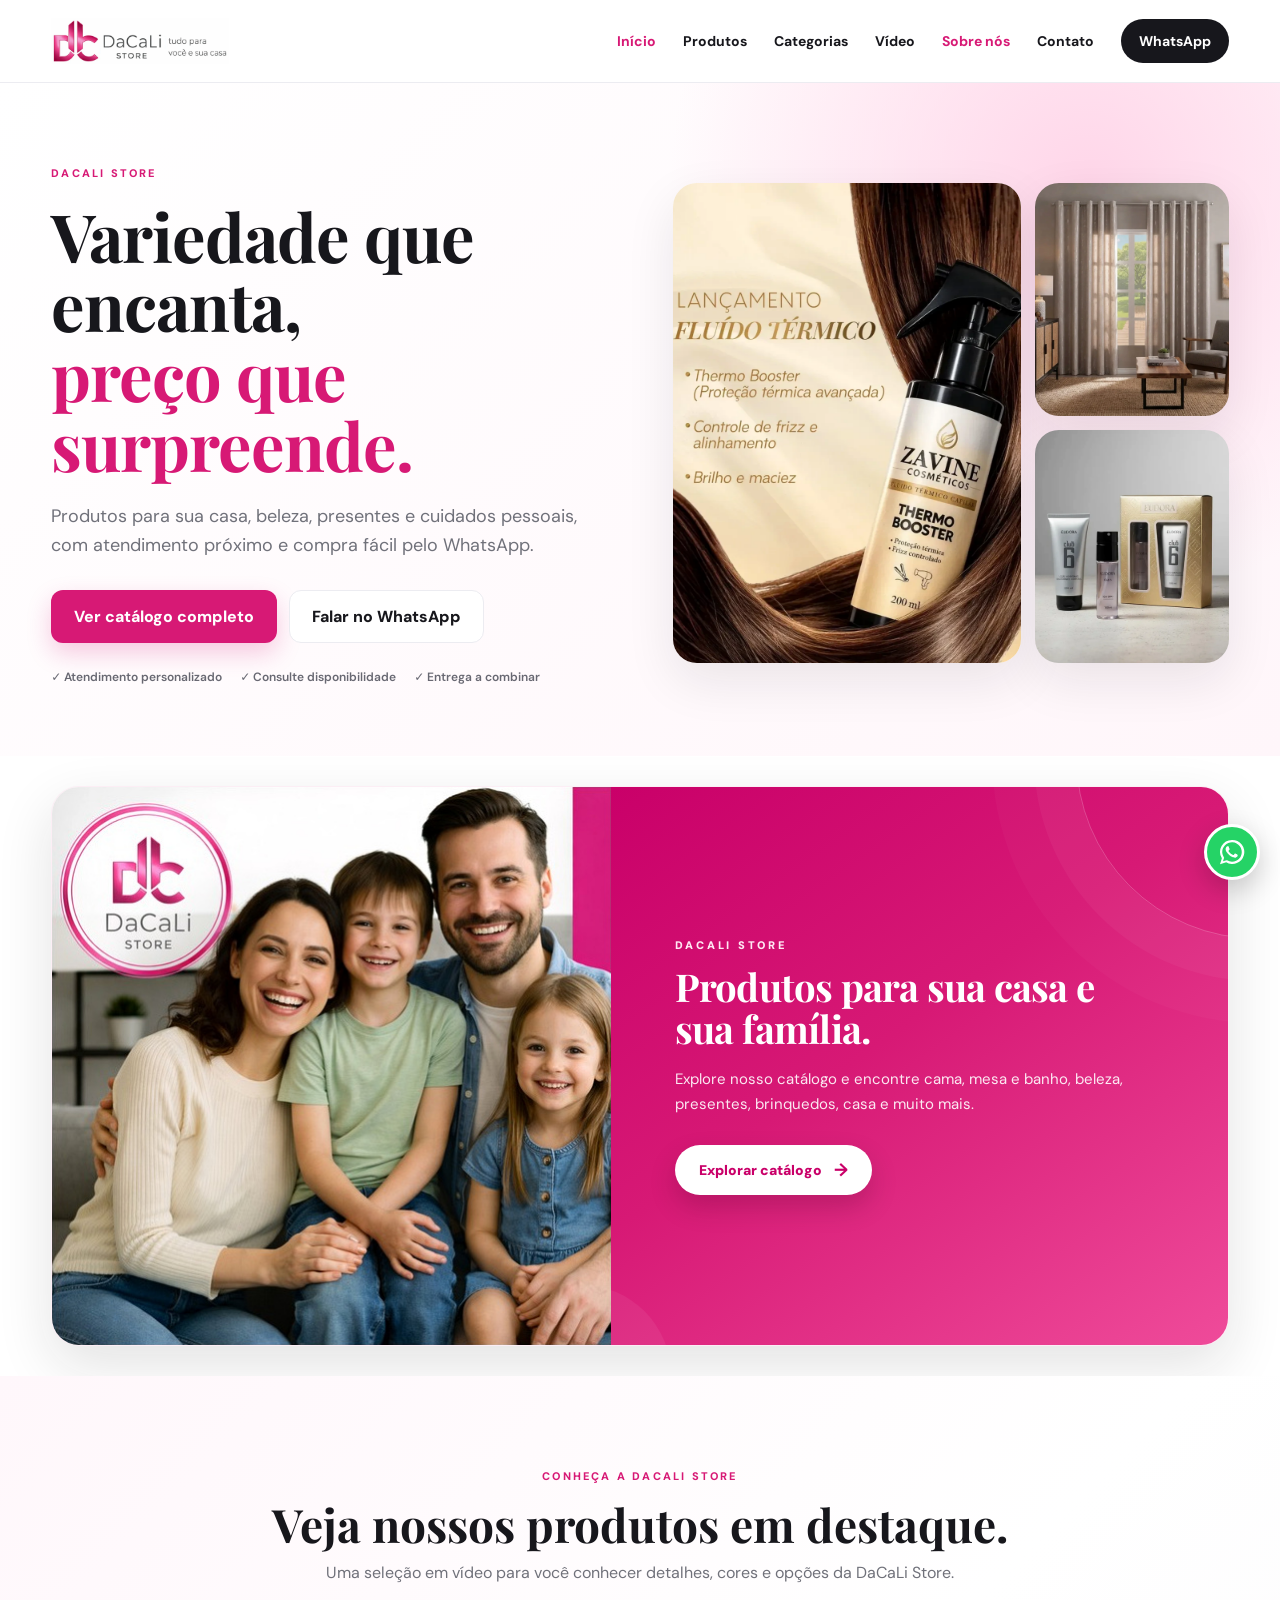
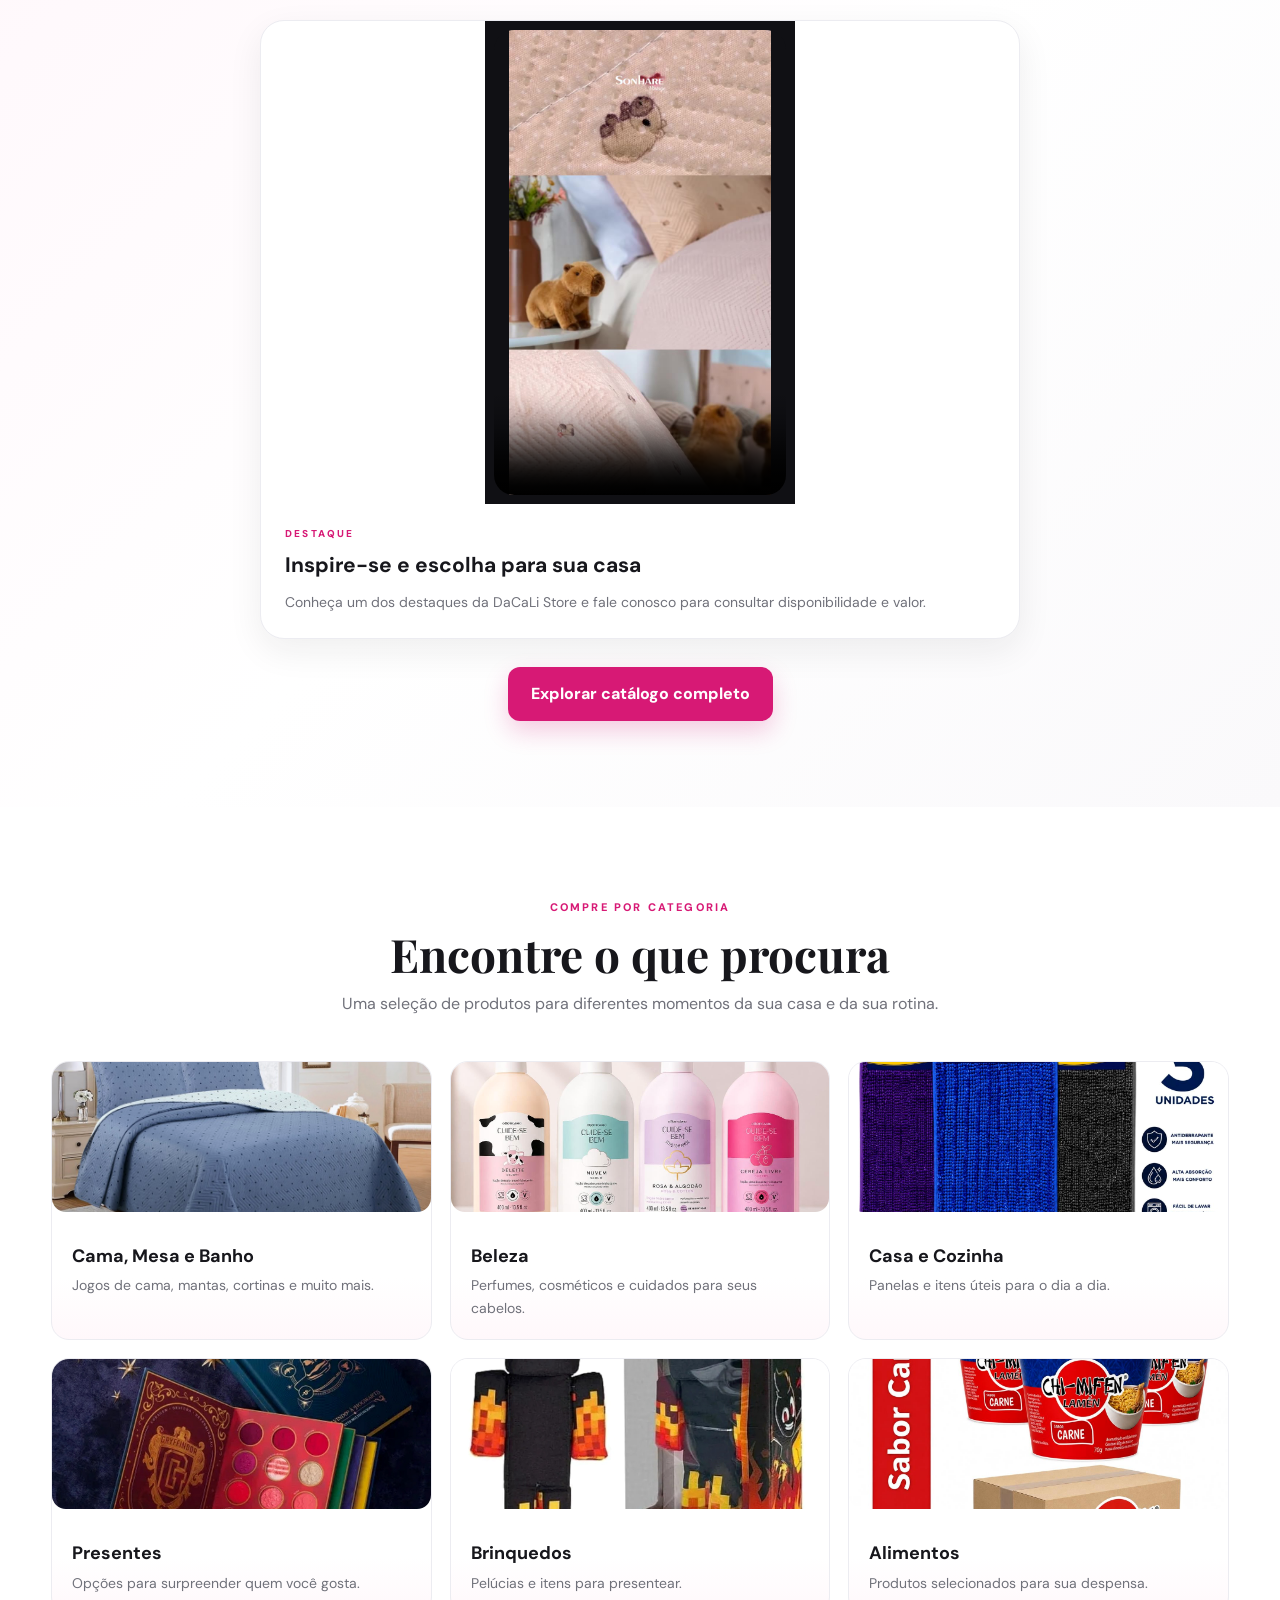
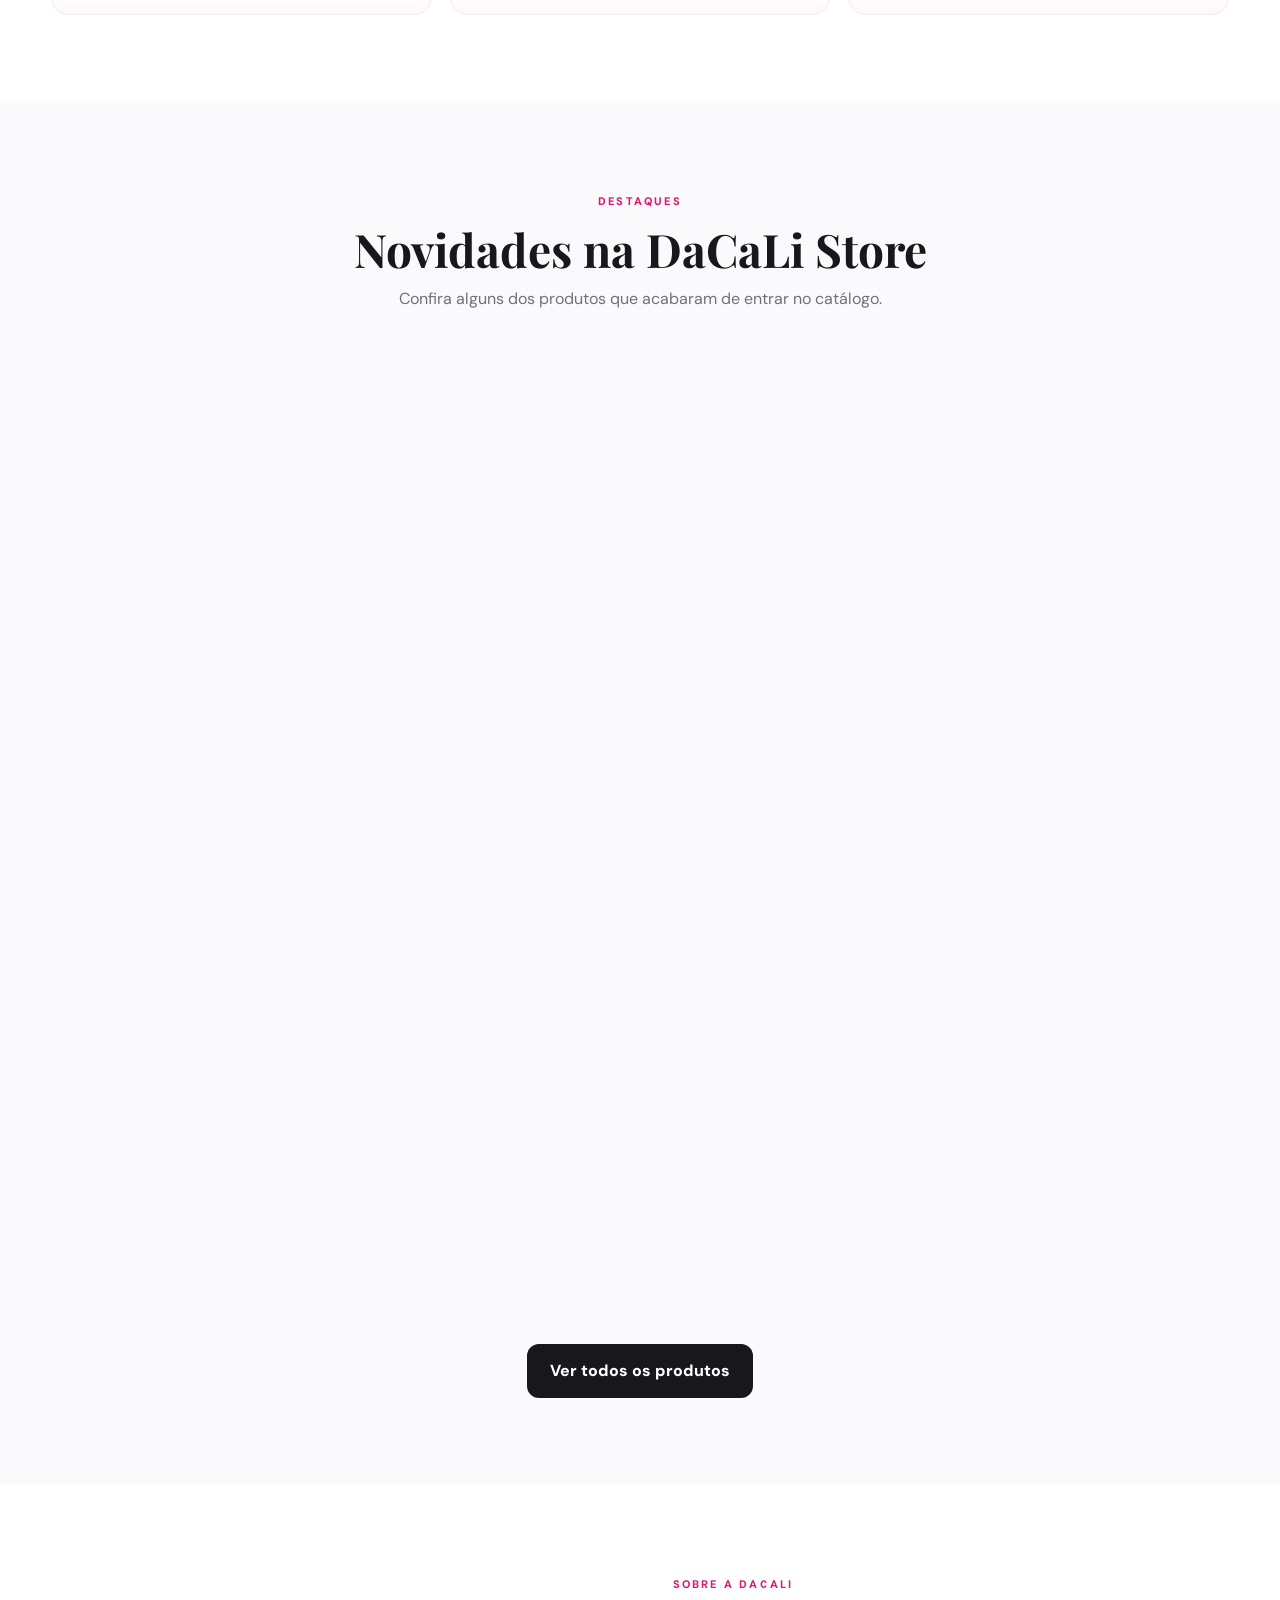
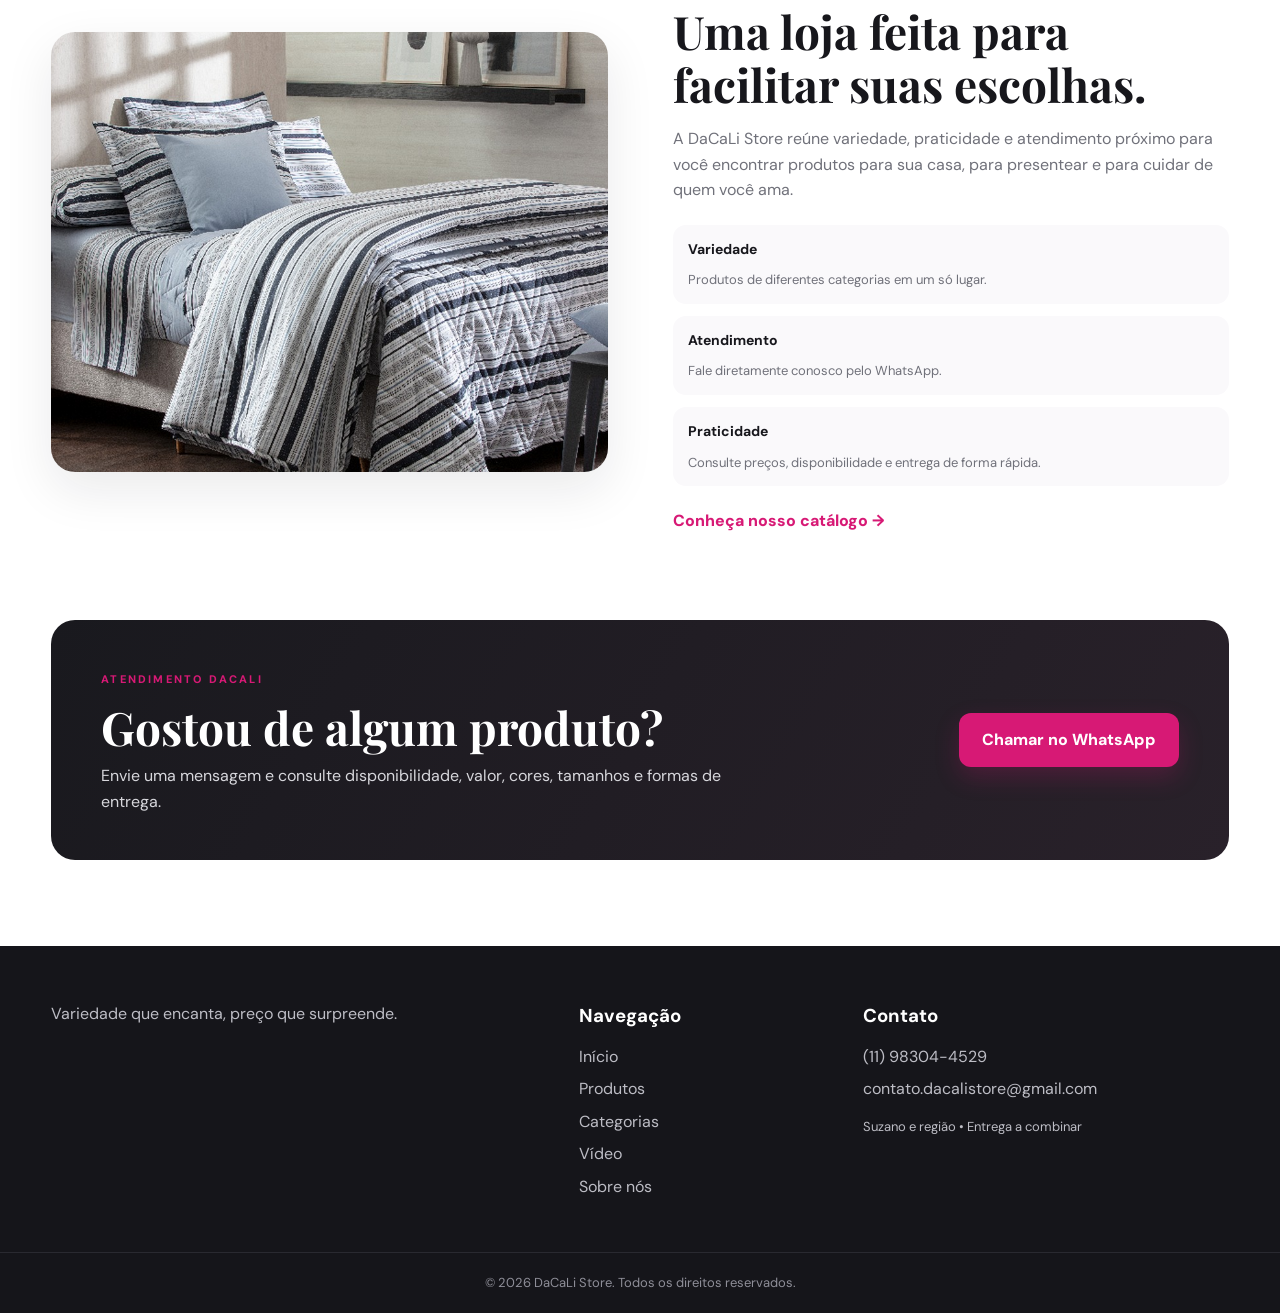
==== commit 080c30aa: "Add files via upload" ====
--- a/index.html
+++ b/index.html
@@ -354,7 +354,7 @@
 
 @media(max-width:700px){}
 
-</style></head><body>
+</style><style id="fluid-video-override">.video-gallery-all{grid-template-columns:minmax(0,760px);justify-content:center}.video-gallery-all .video-card{width:100%}@media(max-width:600px){.video-gallery-all{grid-template-columns:1fr}}</style></head><body>
 <header class="header"><div class="container nav"><a aria-label="DaCaLi Store" class="brand" href="index.html"><img alt="DaCaLi Store" decoding="async" src="[data-uri]"/></a><button aria-expanded="false" aria-label="Abrir menu" class="menu-toggle">☰</button><nav class="menu"><a class="active" href="index.html">Início</a><a href="produtos.html">Produtos</a><a href="#categorias">Categorias</a><a href="#video">Vídeo</a><a href="#sobre">Sobre nós</a><a href="#contato">Contato</a><a class="nav-whatsapp" href="https://wa.me/5511983044529" rel="noopener" target="_blank">WhatsApp</a></nav></div></header>
 <main>
 <section class="hero" data-reveal="hero"><div class="container hero-grid"><div class="hero-content"><span class="eyebrow">DACALI STORE</span><h1>Variedade que encanta,<br/><strong>preço que surpreende.</strong></h1><p>Produtos para sua casa, beleza, presentes e cuidados pessoais, com atendimento próximo e compra fácil pelo WhatsApp.</p><div class="hero-actions"><a class="btn btn-primary" href="produtos.html">Ver catálogo completo</a><a class="btn btn-light" href="https://wa.me/5511983044529?text=Ol%C3%A1%2C%20DaCaLi%20Store%21%20Quero%20conhecer%20os%20produtos." rel="noopener" target="_blank">Falar no WhatsApp</a></div><div class="hero-trust"><span>✓ Atendimento personalizado</span><span>✓ Consulte disponibilidade</span><span>✓ Entrega a combinar</span></div></div><div class="hero-showcase" data-hero-showcase=""><div class="hero-main"><img alt="Produtos de beleza DaCaLi Store" src="thermo-booster.webp"/></div><div class="hero-side"><img alt="Cortina blackout DaCaLi Store" src="cortina-blackout-cinza.webp"/><img alt="Kit Eudora Club 6" src="kit-eudora-club6.webp"/></div></div></div></section>
@@ -384,12 +384,12 @@
 </div>
 <div class="video-gallery video-gallery-all">
 <article class="video-card video-card-vertical"><div class="video-frame"><video class="dacali-video" controls="" muted="" playsinline="" poster="[data-uri]" preload="metadata"><source src="video-dacali-novidade-4.mp4" type="video/mp4"/>Seu navegador não suporta vídeos em HTML5.</video></div><div class="video-card-content"><span class="eyebrow">DESTAQUE</span><h3>Inspire-se e escolha para sua casa</h3><p>Conheça um dos destaques da DaCaLi Store e fale conosco para consultar disponibilidade e valor.</p></div></article>
-<article class="video-card video-card-vertical"><div class="video-frame"><video class="dacali-video" controls="" muted="" playsinline="" poster="[data-uri]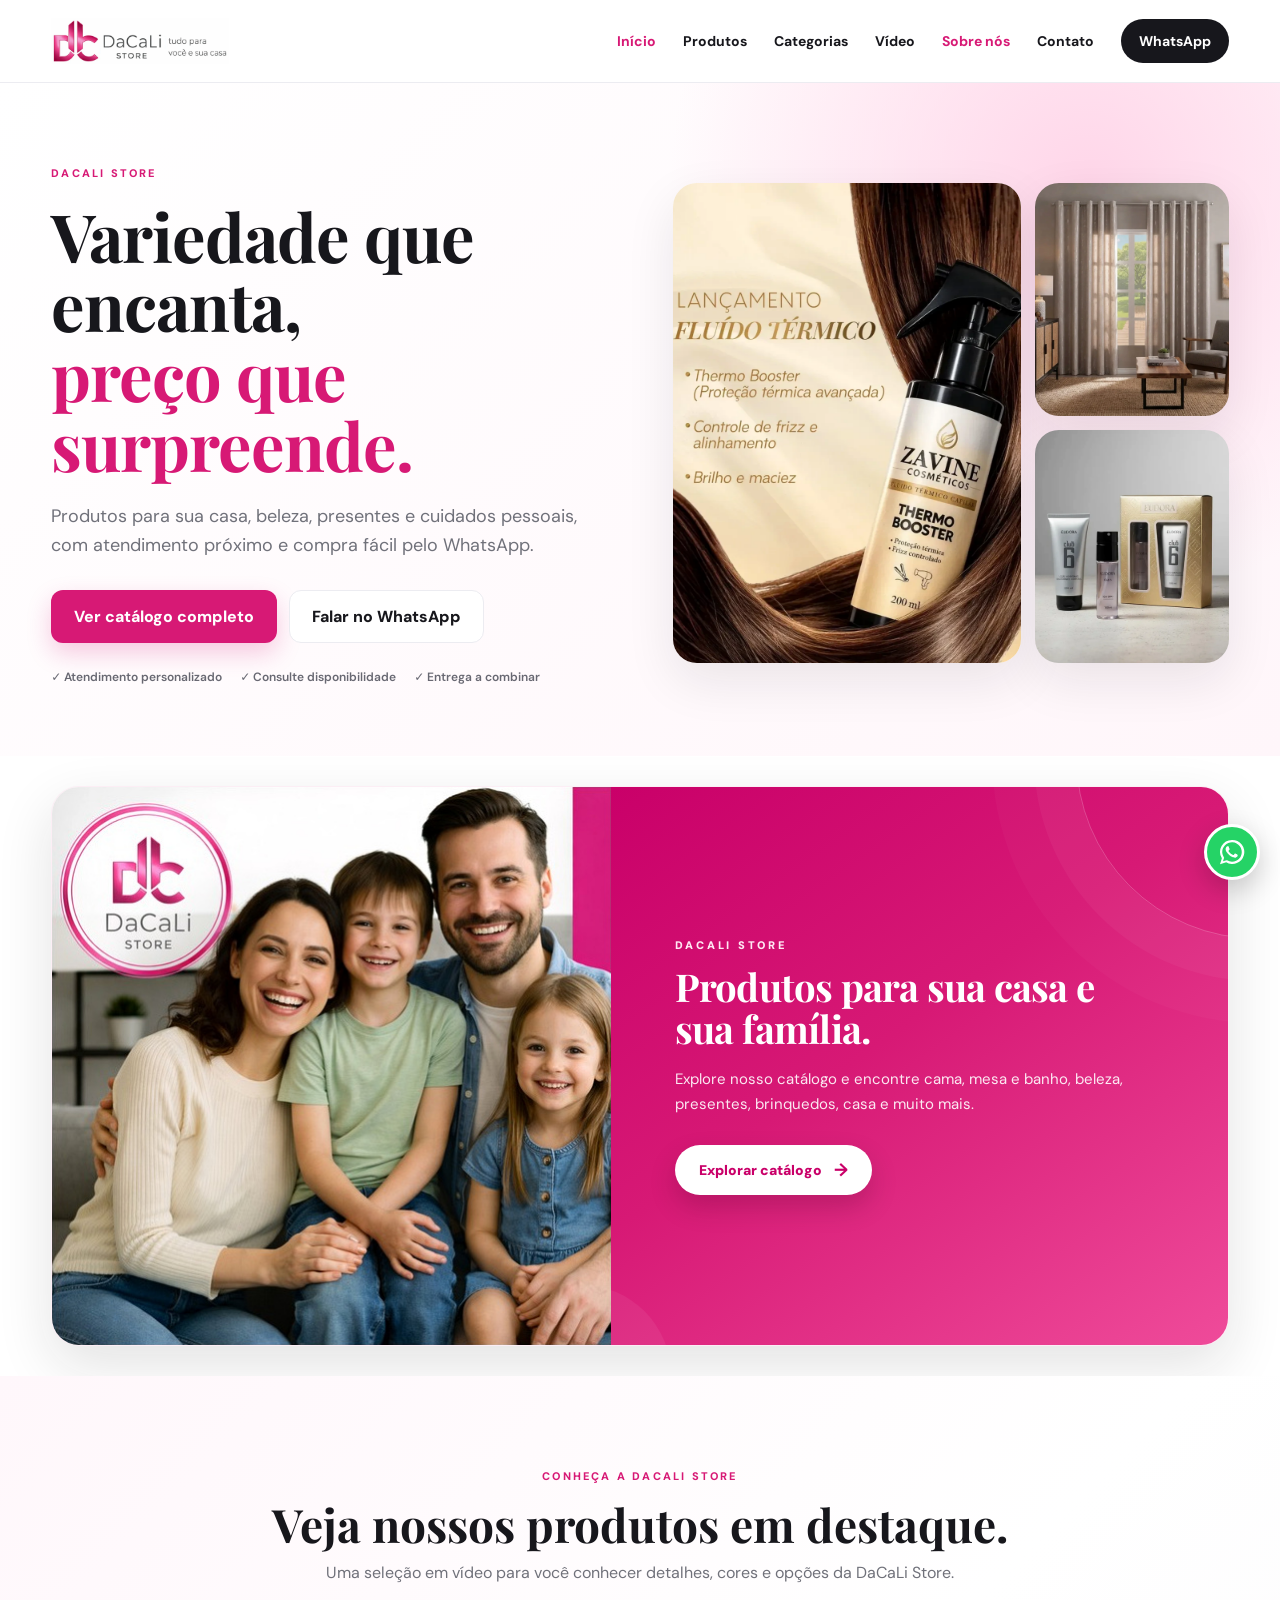
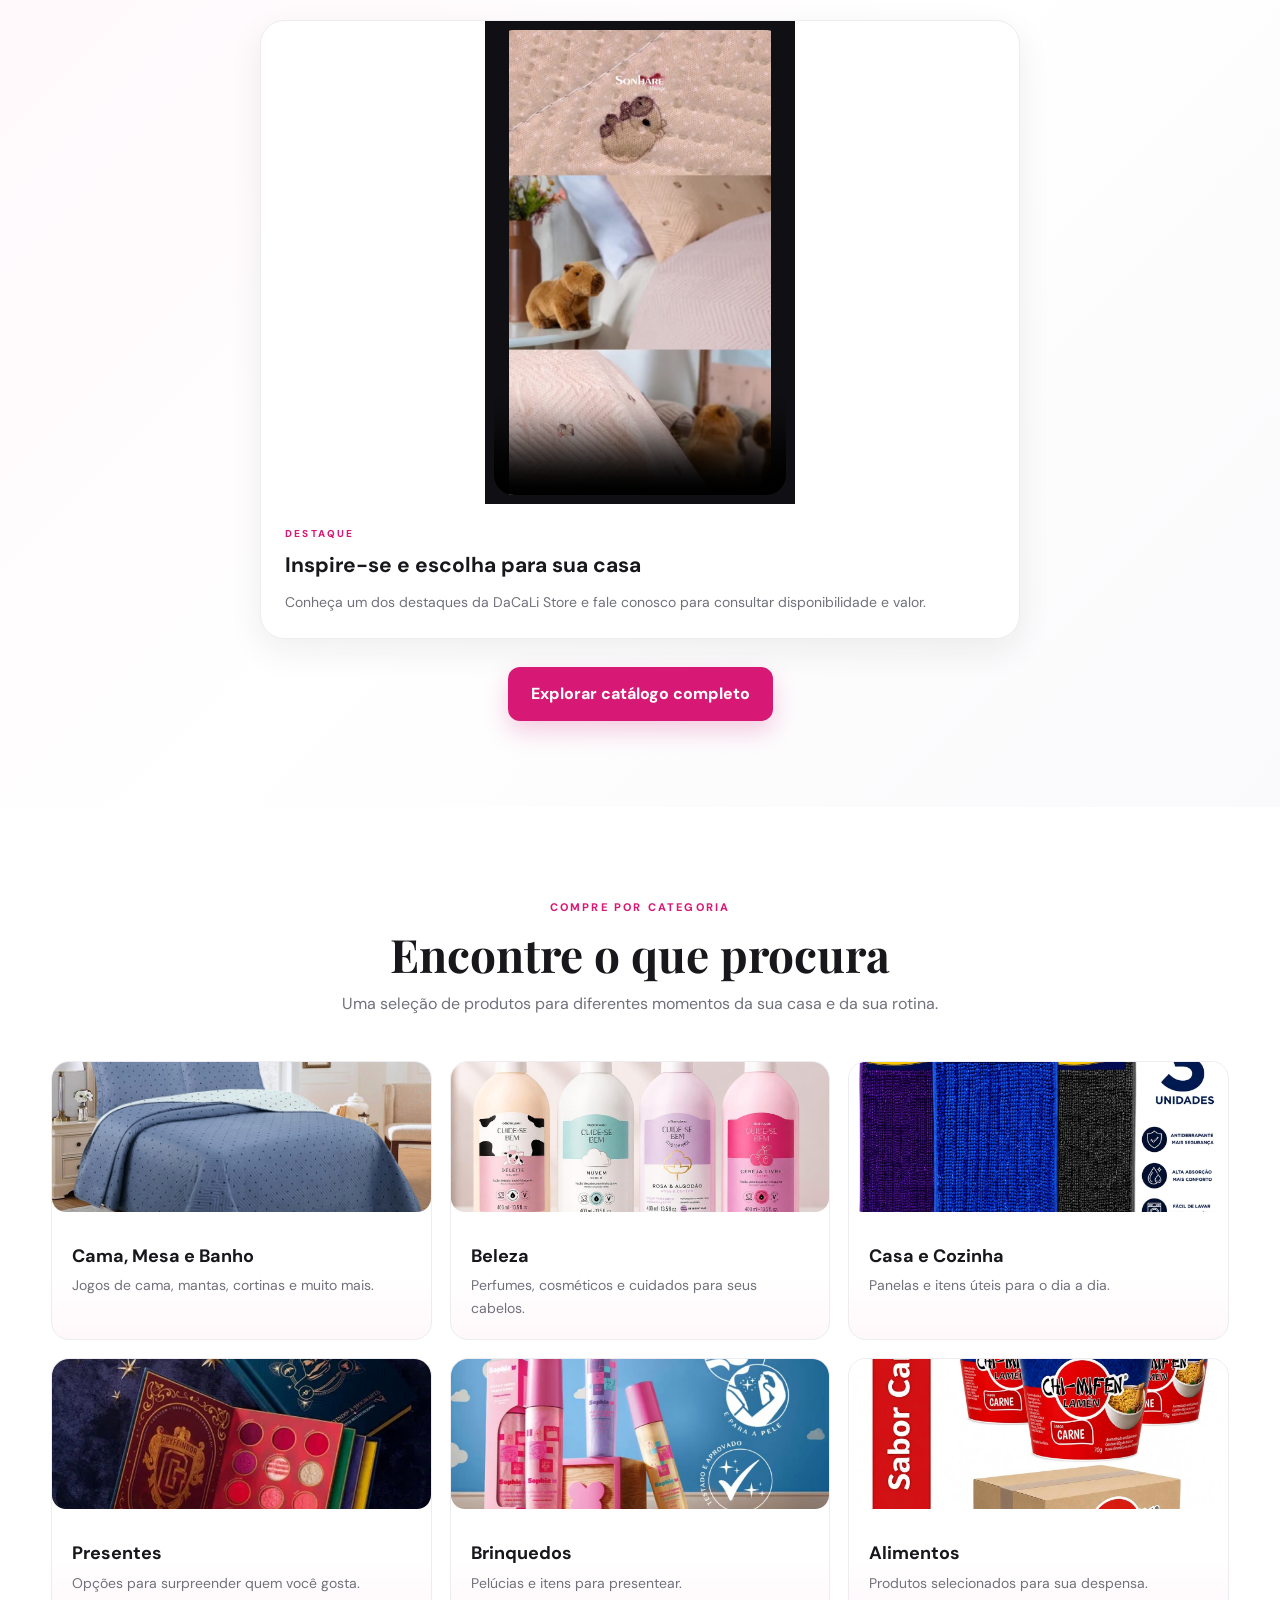
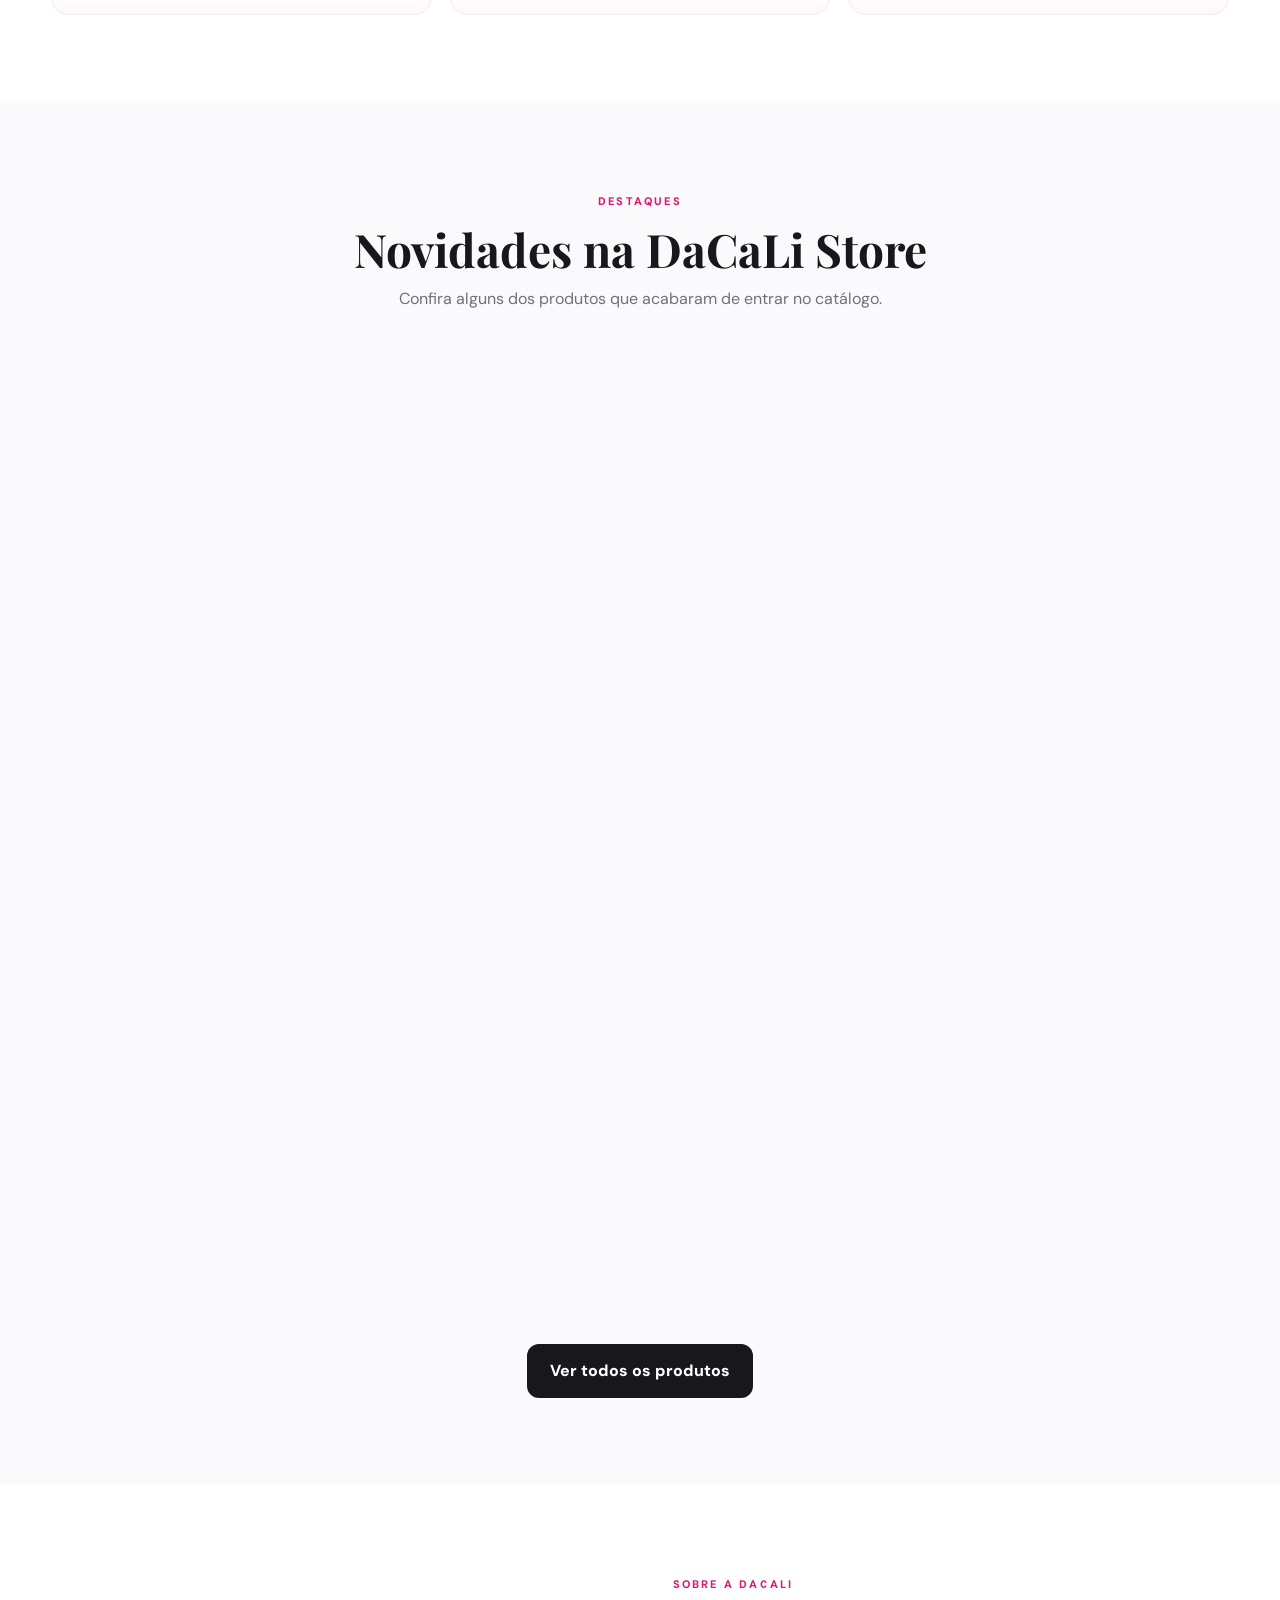
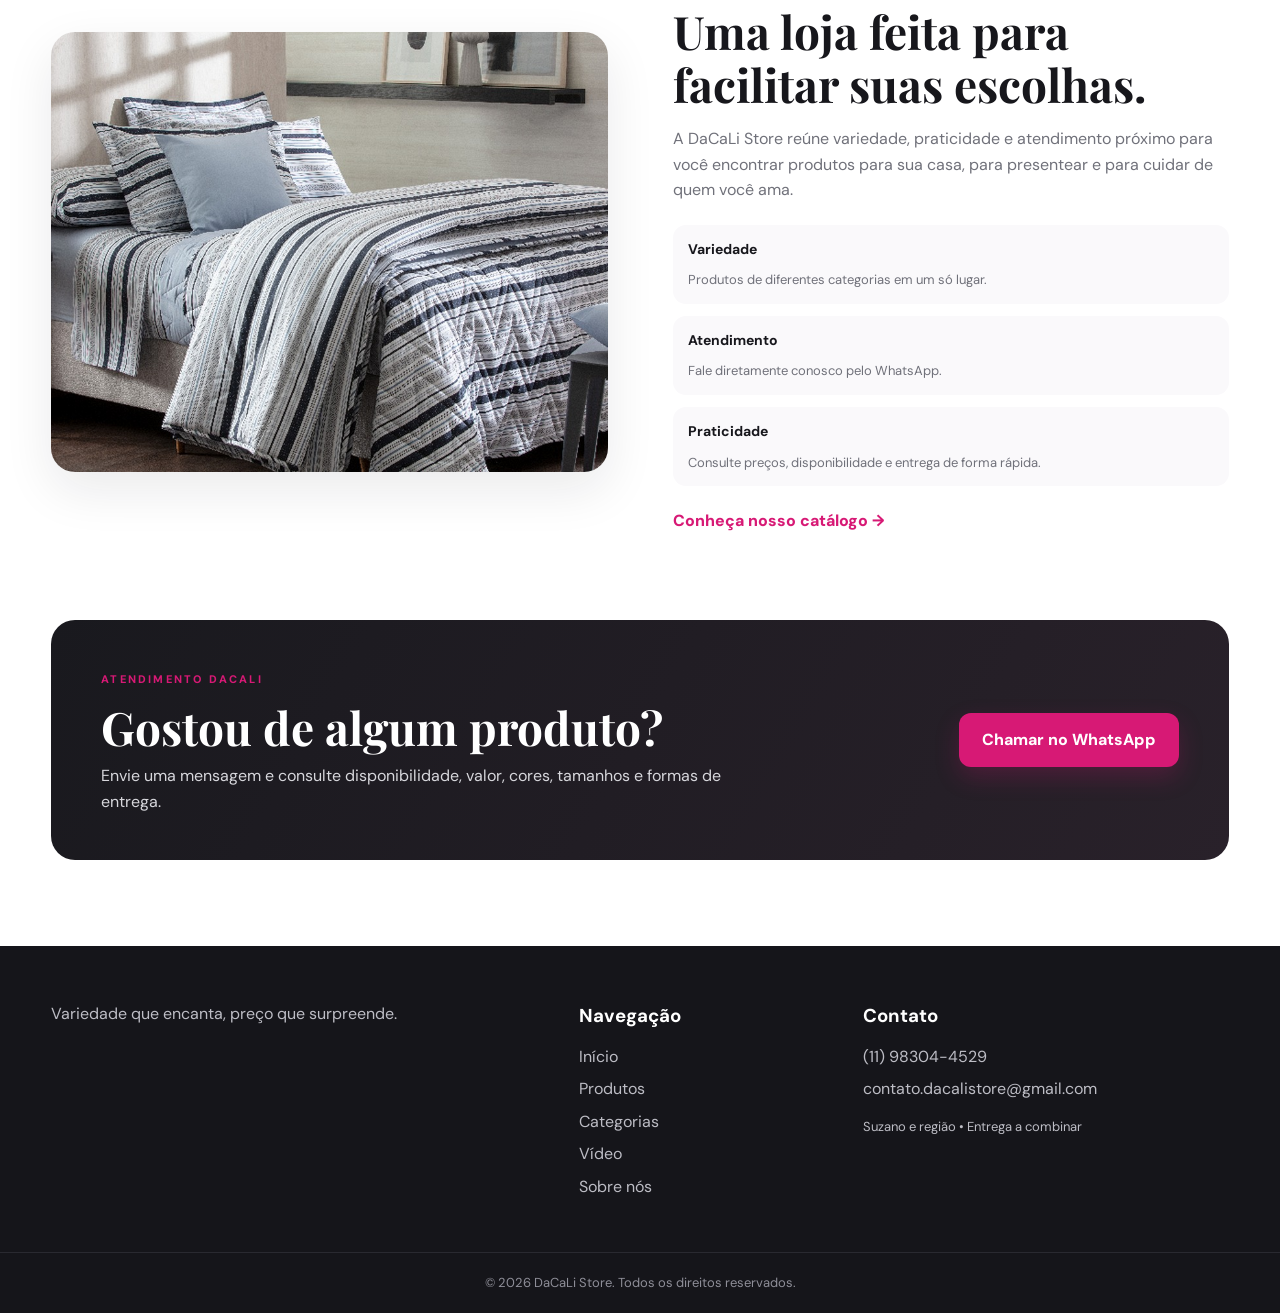
==== commit cf36f911: "Add files via upload" ====
--- a/index.html
+++ b/index.html
@@ -389,7 +389,7 @@
 <div class="video-section-action"><a class="btn btn-primary" href="produtos.html">Explorar catálogo completo</a></div>
 </div>
 </section>
-<section class="section categories" data-reveal="up" id="categorias"><div class="container"><div class="section-heading"><span class="eyebrow">COMPRE POR CATEGORIA</span><h2>Encontre o que procura</h2><p>Uma seleção de produtos para diferentes momentos da sua casa e da sua rotina.</p></div><div class="category-grid"><a class="category-card" data-reveal="card" href="categoria.html?categoria=cama-mesa-banho"><img alt="Cama, Mesa e Banho" src="capa-cama-mesa-banho.jpg"/><div><h3>Cama, Mesa e Banho</h3><p>Jogos de cama, mantas, cortinas e muito mais.</p></div></a><a class="category-card" data-reveal="card" href="categoria.html?categoria=beleza"><img alt="Beleza" src="locao-o-boticario-cuide-se-bem.jpg"/><div><h3>Beleza</h3><p>Perfumes, cosméticos e cuidados para seus cabelos.</p></div></a><a class="category-card" data-reveal="card" href="categoria.html?categoria=casa"><img alt="Casa e Cozinha" src="kit-tapetes-antiderrapantes.jpg"/><div><h3>Casa e Cozinha</h3><p>Panelas e itens úteis para o dia a dia.</p></div></a><a class="category-card" data-reveal="card" href="categoria.html?categoria=presentes"><img alt="Presentes" src="kit-presente-maquiagem-harry-potter.jpg"/><div><h3>Presentes</h3><p>Opções para surpreender quem você gosta.</p></div></a><a class="category-card" data-reveal="card" href="categoria.html?categoria=brinquedos"><img alt="Brinquedos" src="boneco-athos.jpg"/><div><h3>Brinquedos</h3><p>Pelúcias e itens para presentear.</p></div></a><a class="category-card" data-reveal="card" href="categoria.html?categoria=alimentos"><img alt="Alimentos" src="chi-mifen-sabor-carne.jpg"/><div><h3>Alimentos</h3><p>Produtos selecionados para sua despensa.</p></div></a></div></div></section>
+<section class="section categories" data-reveal="up" id="categorias"><div class="container"><div class="section-heading"><span class="eyebrow">COMPRE POR CATEGORIA</span><h2>Encontre o que procura</h2><p>Uma seleção de produtos para diferentes momentos da sua casa e da sua rotina.</p></div><div class="category-grid"><a class="category-card" data-reveal="card" href="categoria.html?categoria=cama-mesa-banho"><img alt="Cama, Mesa e Banho" src="capa-cama-mesa-banho.jpg"/><div><h3>Cama, Mesa e Banho</h3><p>Jogos de cama, mantas, cortinas e muito mais.</p></div></a><a class="category-card" data-reveal="card" href="categoria.html?categoria=beleza"><img alt="Beleza" src="locao-o-boticario-cuide-se-bem.jpg"/><div><h3>Beleza</h3><p>Perfumes, cosméticos e cuidados para seus cabelos.</p></div></a><a class="category-card" data-reveal="card" href="categoria.html?categoria=casa"><img alt="Casa e Cozinha" src="kit-tapetes-antiderrapantes.jpg"/><div><h3>Casa e Cozinha</h3><p>Panelas e itens úteis para o dia a dia.</p></div></a><a class="category-card" data-reveal="card" href="categoria.html?categoria=presentes"><img alt="Presentes" src="kit-presente-maquiagem-harry-potter.jpg"/><div><h3>Presentes</h3><p>Opções para surpreender quem você gosta.</p></div></a><a class="category-card" data-reveal="card" href="categoria.html?categoria=brinquedos"><img alt="Brinquedos" src="sophie-kit-toy-story.jpg"/><div><h3>Brinquedos</h3><p>Pelúcias e itens para presentear.</p></div></a><a class="category-card" data-reveal="card" href="categoria.html?categoria=alimentos"><img alt="Alimentos" src="chi-mifen-sabor-carne.jpg"/><div><h3>Alimentos</h3><p>Produtos selecionados para sua despensa.</p></div></a></div></div></section>
 <section class="section featured" data-reveal="up"><div class="container"><div class="section-heading"><span class="eyebrow">DESTAQUES</span><h2>Novidades na DaCaLi Store</h2><p>Confira alguns dos produtos que acabaram de entrar no catálogo.</p></div><div class="product-grid featured-grid"><article class="product-card" data-category="beleza" data-name="fluido térmico thermo booster" data-reveal="card">
 <div class="product-image"><img alt="Fluido Térmico Thermo Booster" loading="lazy" src="thermo-booster.webp"/><span>Consulte</span></div>
 <div class="product-info"><small>BELEZA</small><h3>Fluido Térmico Thermo Booster</h3><p>Proteção térmica, controle de frizz e alinhamento dos fios.</p><a class="product-btn" href="https://wa.me/5511983044529?text=Ol%C3%A1%2C%20DaCaLi%20Store%21%20Gostaria%20de%20consultar%20disponibilidade%20e%20valor%20de%20Fluido%20T%C3%A9rmico%20Thermo%20Booster." rel="noopener" target="_blank">Consultar no WhatsApp</a></div>
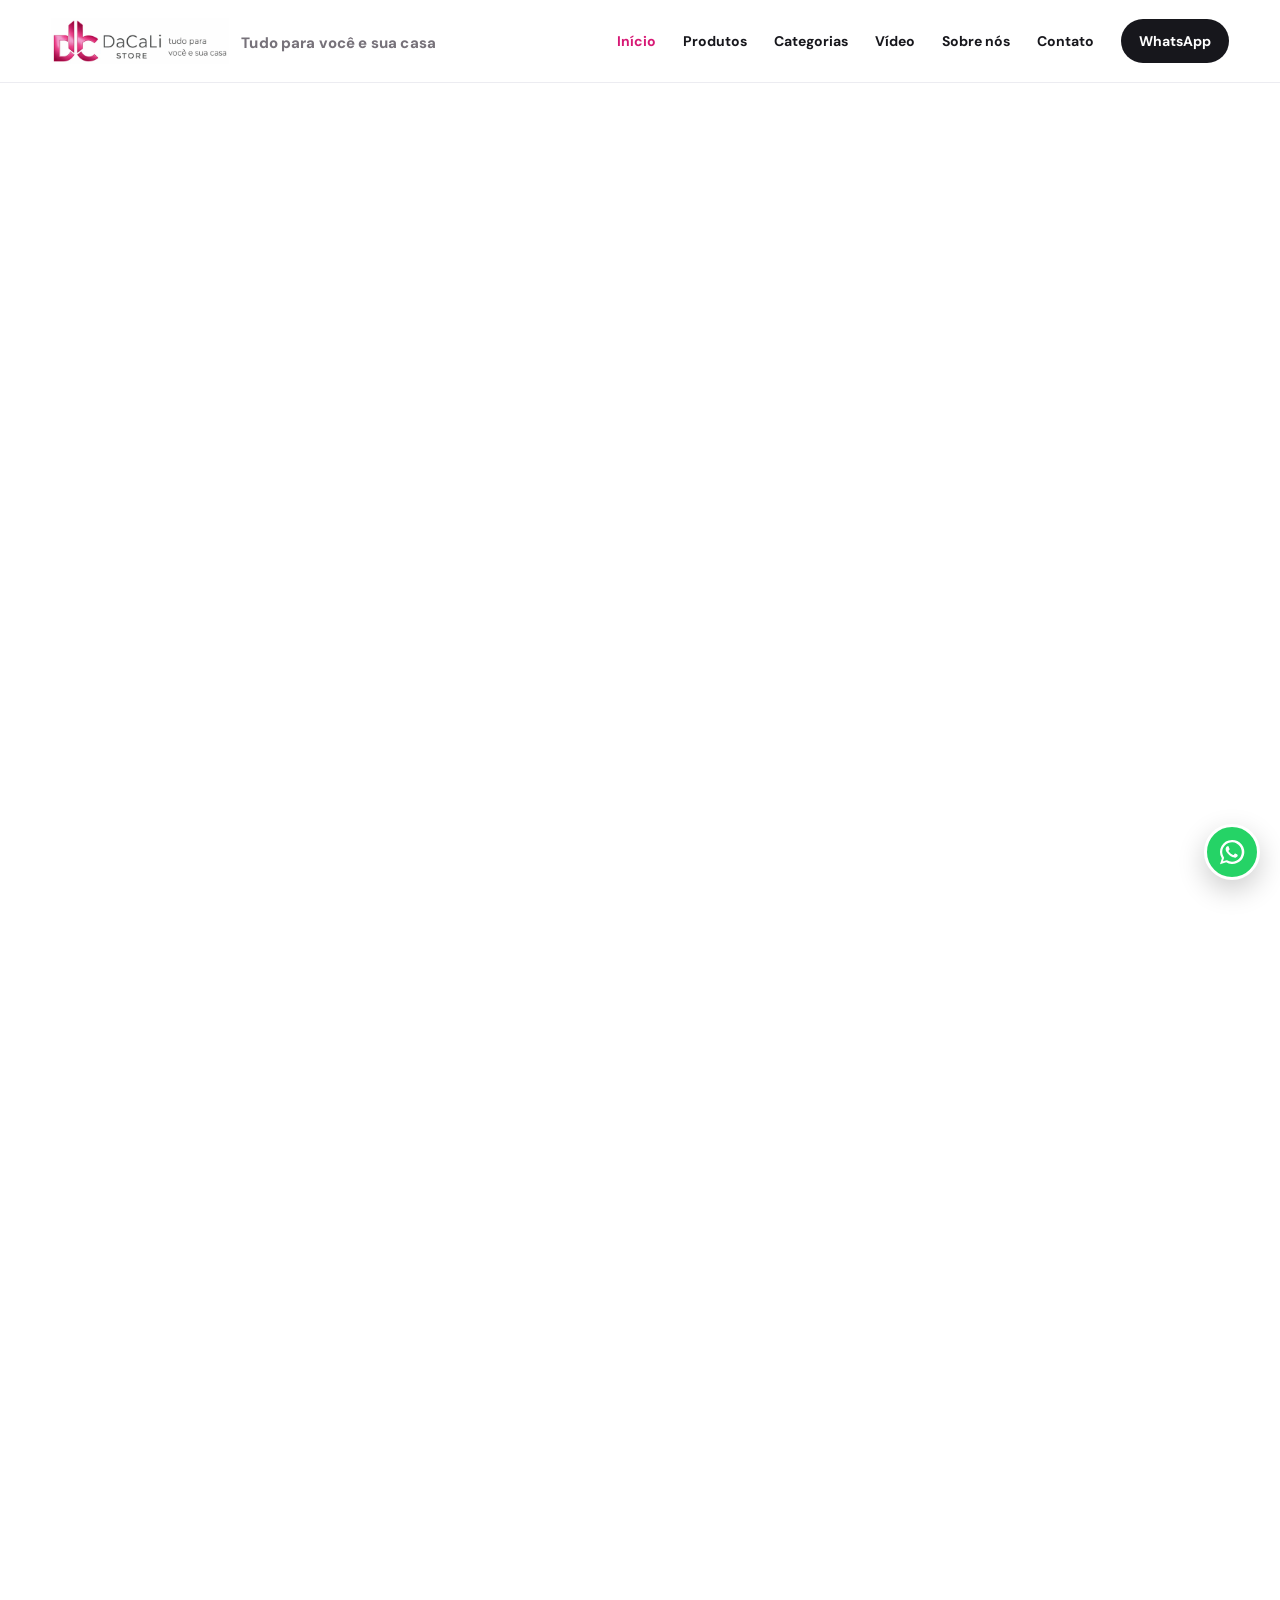
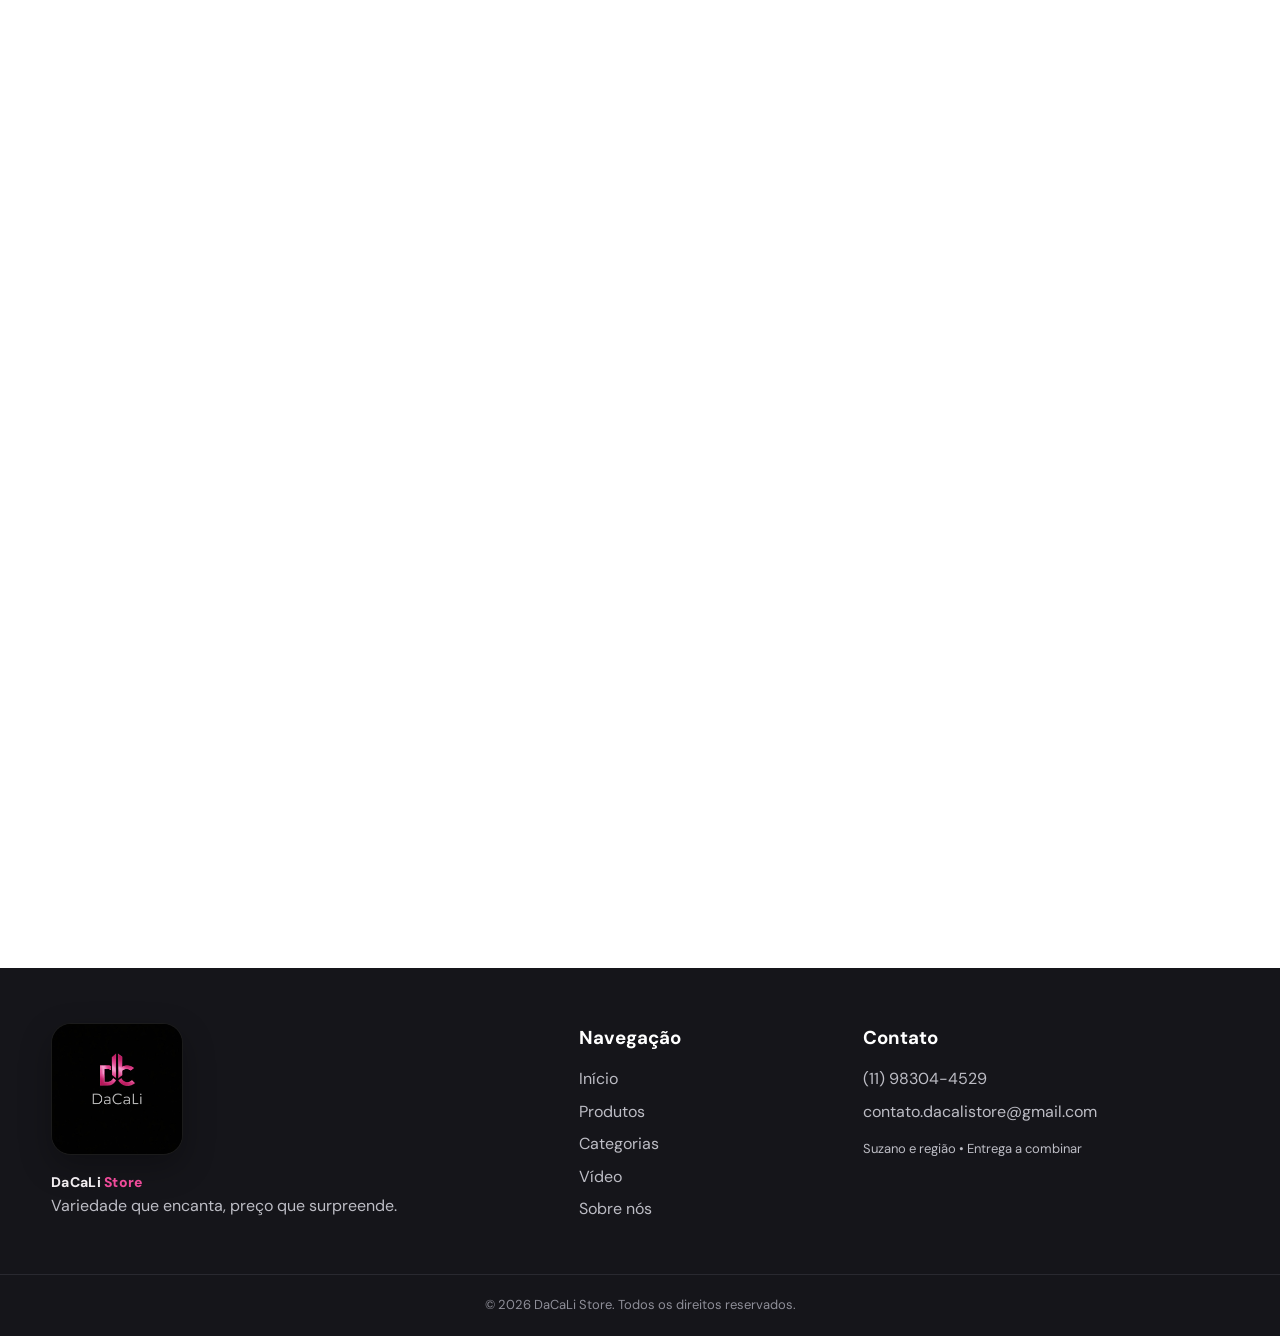
==== commit 6460f621: "Add files via upload" ====
--- a/index.html
+++ b/index.html
@@ -332,88 +332,99 @@
 .brand-text{display:inline-flex;align-items:center;gap:.45rem;font-weight:800;letter-spacing:-.02em;color:#d71975;text-decoration:none;font-size:1.25rem;white-space:nowrap}.brand-text small{font-size:.62rem;letter-spacing:.18em;color:#666;font-weight:700;margin-top:.22rem}.footer-logo{margin-bottom:.75rem}
 </style>
 <style>
-
-
+/* Identidade DaCaLi — rodapé com a logo circular enviada */
+.footer-logo-ring{
+  width:132px !important;
+  height:132px !important;
+  object-fit:contain !important;
+  object-position:center !important;
+  background:#15151a;
+  border-radius:20px;
+  padding:0;
+  margin-bottom:16px !important;
+  box-shadow:0 12px 30px rgba(0,0,0,.18);
+}
 .footer-brand-copy{max-width:310px}
 .footer-brand-copy p{margin-top:2px}
-@media(max-width:700px){}
+@media(max-width:700px){.footer-logo-ring{width:112px !important;height:112px !important;border-radius:16px}}
 
 /* Ajustes finais DaCaLi Store — identidade, acessibilidade e navegação */
 .brand{gap:12px;align-items:center;min-width:280px}
-
-
-@media(max-width:900px){.brand{min-width:0}}
-@media(max-width:600px){.brand{gap:7px}.brand img{width:142px;height:58px}}
+.brand-wrap{display:flex;flex-direction:column;justify-content:center;line-height:1}
+.brand-tagline{display:block;margin-top:5px;color:#77727a;font-size:15px;font-weight:800;letter-spacing:.01em;white-space:nowrap}
+@media(max-width:900px){.brand{min-width:0}.brand-tagline{font-size:12px}}
+@media(max-width:600px){.brand{gap:7px}.brand img{width:142px;height:58px}.brand-tagline{font-size:10px;margin-top:3px}}
 .category-slide{cursor:pointer;touch-action:pan-x}
 .category-slide:focus-visible{outline:3px solid rgba(215,25,117,.28);outline-offset:3px}
 .category-slide .category-slide-media{background:#faf7f9}
 .category-slide .category-slide-media img{object-fit:cover!important;padding:0!important}
 .category-slide b{font-size:13px}
-
-
-
-@media(max-width:700px){}
-
-</style><style id="fluid-video-override">.video-gallery-all{grid-template-columns:minmax(0,760px);justify-content:center}.video-gallery-all .video-card{width:100%}@media(max-width:600px){.video-gallery-all{grid-template-columns:1fr}}</style></head><body>
-<header class="header"><div class="container nav"><a aria-label="DaCaLi Store" class="brand" href="index.html"><img alt="DaCaLi Store" decoding="async" src="[data-uri]"/></a><button aria-expanded="false" aria-label="Abrir menu" class="menu-toggle">☰</button><nav class="menu"><a class="active" href="index.html">Início</a><a href="produtos.html">Produtos</a><a href="#categorias">Categorias</a><a href="#video">Vídeo</a><a href="#sobre">Sobre nós</a><a href="#contato">Contato</a><a class="nav-whatsapp" href="https://wa.me/5511983044529" rel="noopener" target="_blank">WhatsApp</a></nav></div></header>
+.footer-logo-ring{object-fit:contain!important;background:#080808!important;border:1px solid rgba(255,255,255,.08);box-shadow:0 12px 32px rgba(0,0,0,.28)!important}
+.footer-logo-caption{margin-top:10px;color:#f1edf0;font-weight:800;font-size:14px;letter-spacing:.02em}
+.footer-logo-caption span{color:#ef4b9a}
+@media(max-width:700px){.footer-logo-ring{width:118px!important;height:118px!important;border-radius:16px!important}}
+
+</style></head><body>
+<header class="header"><div class="container nav"><a aria-label="DaCaLi Store" class="brand" href="index.html"><img src="[data-uri]" alt="DaCaLi Store" decoding="async"><span class="brand-wrap"><span class="brand-tagline">Tudo para você e sua casa</span></span></a><button aria-expanded="false" aria-label="Abrir menu" class="menu-toggle">☰</button><nav class="menu"><a class="active" href="index.html">Início</a><a href="produtos.html">Produtos</a><a href="#categorias">Categorias</a><a href="#video">Vídeo</a><a href="#sobre">Sobre nós</a><a href="#contato">Contato</a><a class="nav-whatsapp" href="https://wa.me/5511983044529" rel="noopener" target="_blank">WhatsApp</a></nav></div></header>
 <main>
-<section class="hero" data-reveal="hero"><div class="container hero-grid"><div class="hero-content"><span class="eyebrow">DACALI STORE</span><h1>Variedade que encanta,<br/><strong>preço que surpreende.</strong></h1><p>Produtos para sua casa, beleza, presentes e cuidados pessoais, com atendimento próximo e compra fácil pelo WhatsApp.</p><div class="hero-actions"><a class="btn btn-primary" href="produtos.html">Ver catálogo completo</a><a class="btn btn-light" href="https://wa.me/5511983044529?text=Ol%C3%A1%2C%20DaCaLi%20Store%21%20Quero%20conhecer%20os%20produtos." rel="noopener" target="_blank">Falar no WhatsApp</a></div><div class="hero-trust"><span>✓ Atendimento personalizado</span><span>✓ Consulte disponibilidade</span><span>✓ Entrega a combinar</span></div></div><div class="hero-showcase" data-hero-showcase=""><div class="hero-main"><img alt="Produtos de beleza DaCaLi Store" src="thermo-booster.webp"/></div><div class="hero-side"><img alt="Cortina blackout DaCaLi Store" src="cortina-blackout-cinza.webp"/><img alt="Kit Eudora Club 6" src="kit-eudora-club6.webp"/></div></div></div></section>
-<section aria-label="Conheça a DaCaLi Store" class="secondary-banner section" data-reveal="up">
-<div class="container">
-<div class="secondary-banner-premium">
-<div class="secondary-banner-photo">
-<picture>
-<img alt="Família DaCaLi Store" decoding="async" loading="eager" src="[data-uri]"/>
-</picture>
-</div>
-<div class="secondary-banner-copy">
-<span>DACALI STORE</span>
-<h2>Produtos para sua casa e sua família.</h2>
-<p>Explore nosso catálogo e encontre cama, mesa e banho, beleza, presentes, brinquedos, casa e muito mais.</p>
-<a aria-label="Explorar catálogo DaCaLi Store" class="secondary-banner-cta" href="produtos.html">Explorar catálogo <b>→</b></a>
-</div>
-</div>
-</div>
+<section class="hero" data-reveal="hero"><div class="container hero-grid"><div class="hero-content"><span class="eyebrow">DACALI STORE</span><h1>Variedade que encanta,<br/><strong>preço que surpreende.</strong></h1><p>Produtos para sua casa, beleza, presentes e cuidados pessoais, com atendimento próximo e compra fácil pelo WhatsApp.</p><div class="hero-actions"><a class="btn btn-primary" href="produtos.html">Ver catálogo completo</a><a class="btn btn-light" href="https://wa.me/5511983044529?text=Ol%C3%A1%2C%20DaCaLi%20Store%21%20Quero%20conhecer%20os%20produtos." rel="noopener" target="_blank">Falar no WhatsApp</a></div><div class="hero-trust"><span>✓ Atendimento personalizado</span><span>✓ Consulte disponibilidade</span><span>✓ Entrega a combinar</span></div></div><div class="hero-showcase" data-hero-showcase><div class="hero-main"><img alt="Produtos de beleza DaCaLi Store" src="thermo-booster.webp"/></div><div class="hero-side"><img alt="Cortina blackout DaCaLi Store" src="cortina-blackout-cinza.webp"/><img alt="Kit Eudora Club 6" src="kit-eudora-club6.webp"/></div></div></div></section>
+<section class="secondary-banner section" aria-label="Conheça a DaCaLi Store" data-reveal="up">
+  <div class="container">
+    <div class="secondary-banner-premium">
+      <div class="secondary-banner-photo">
+        <picture>
+          
+          <img src="[data-uri]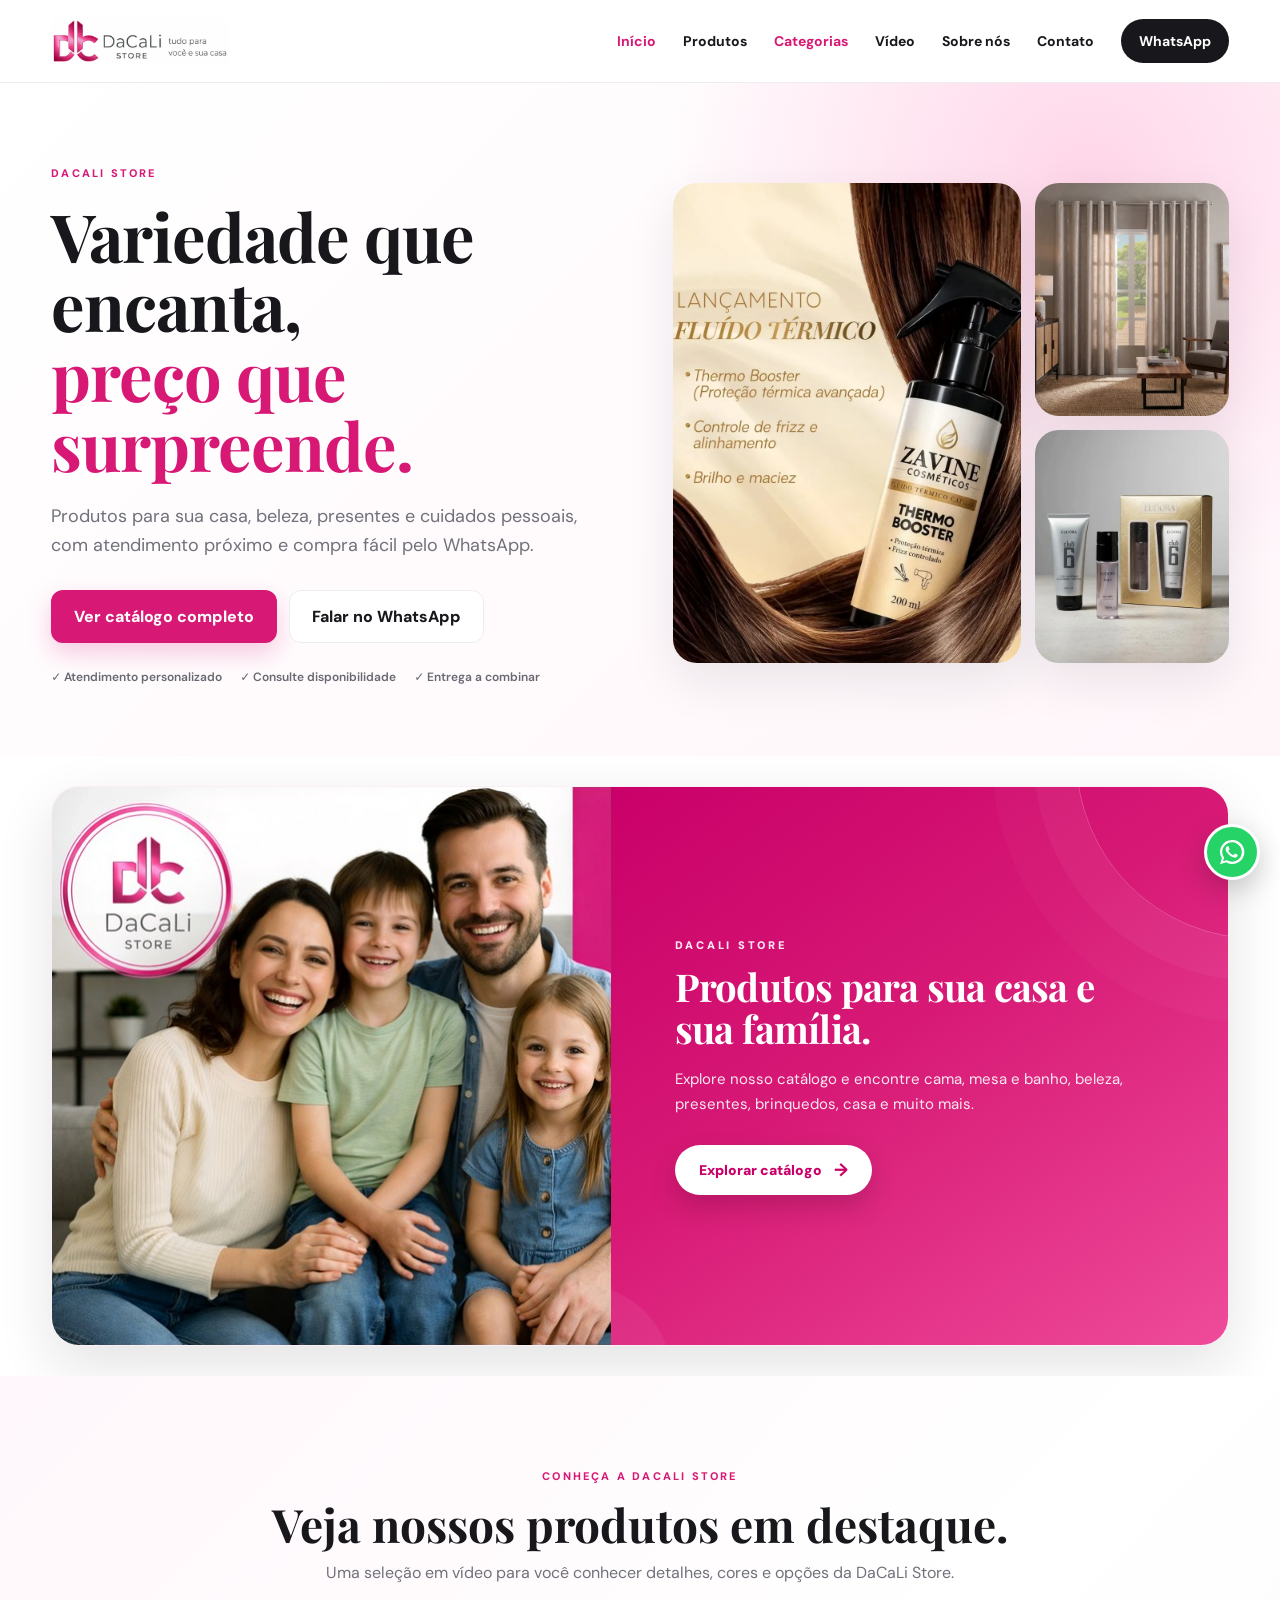
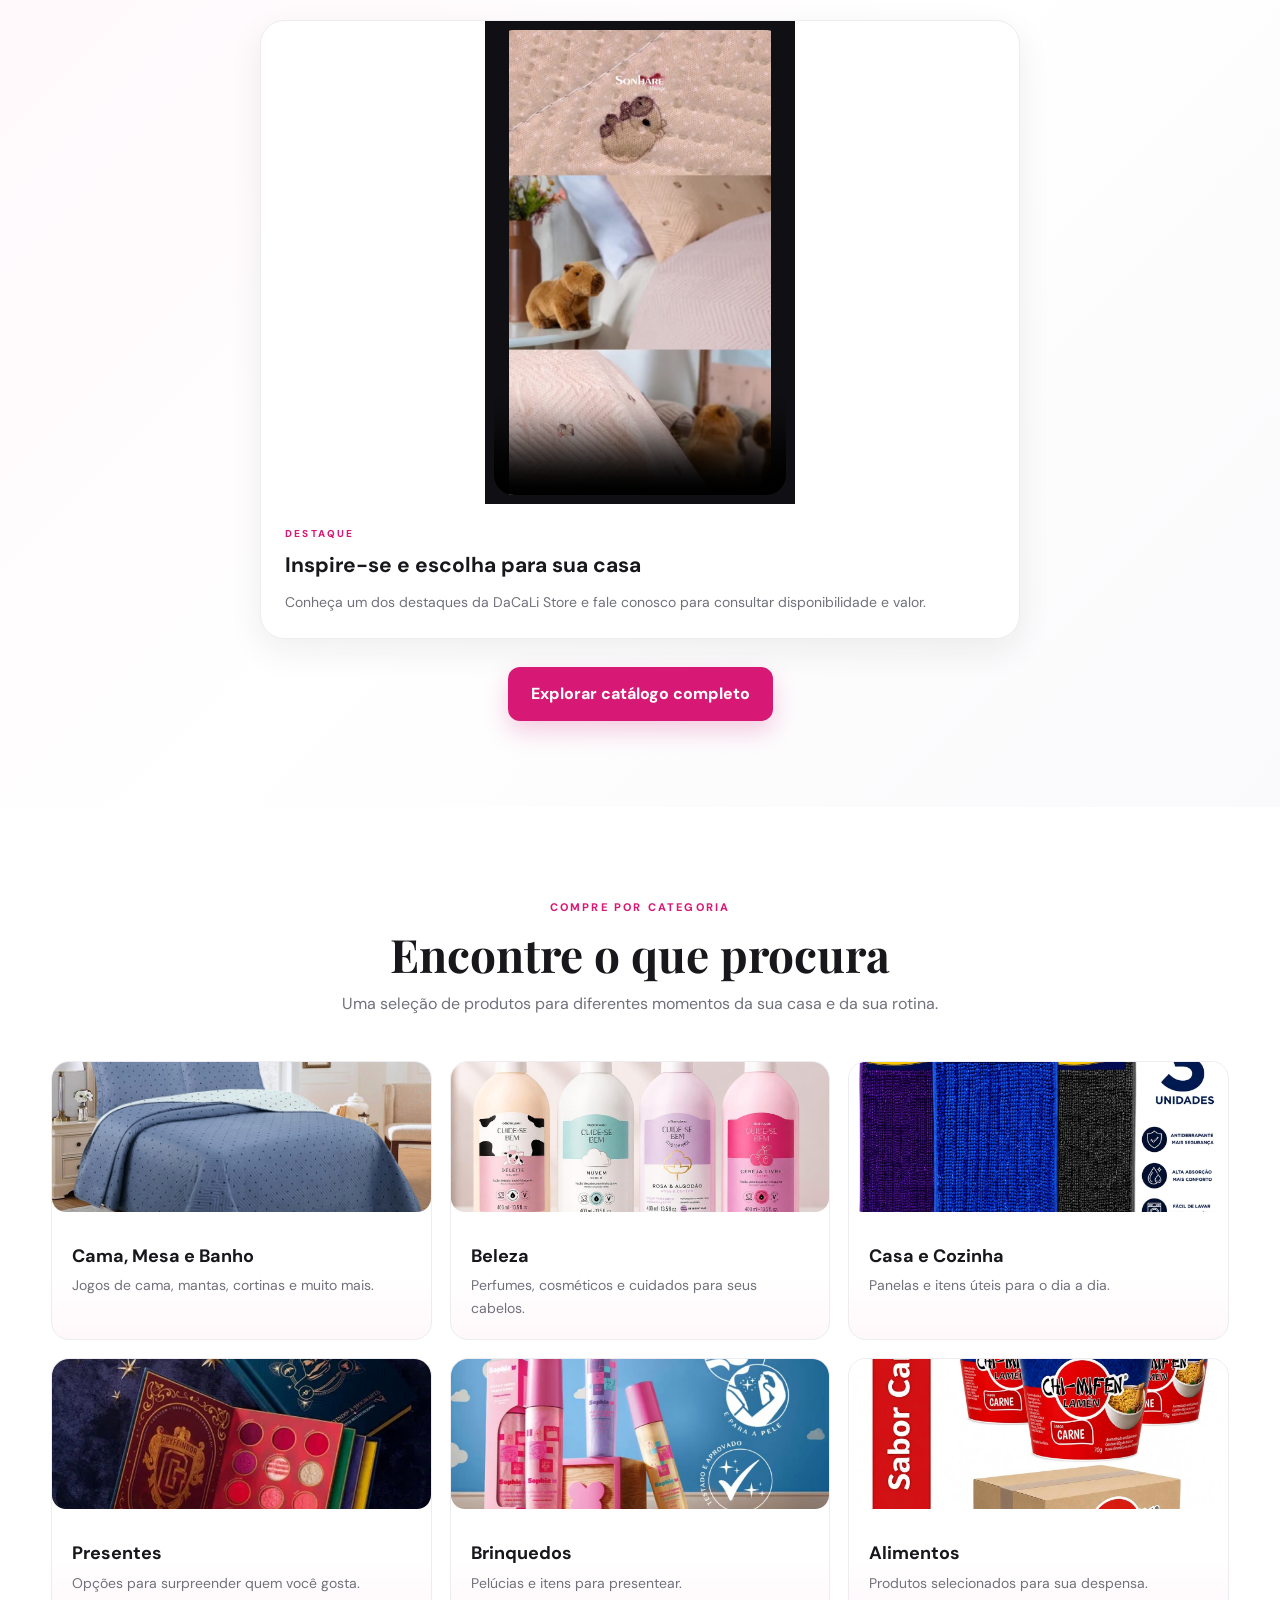
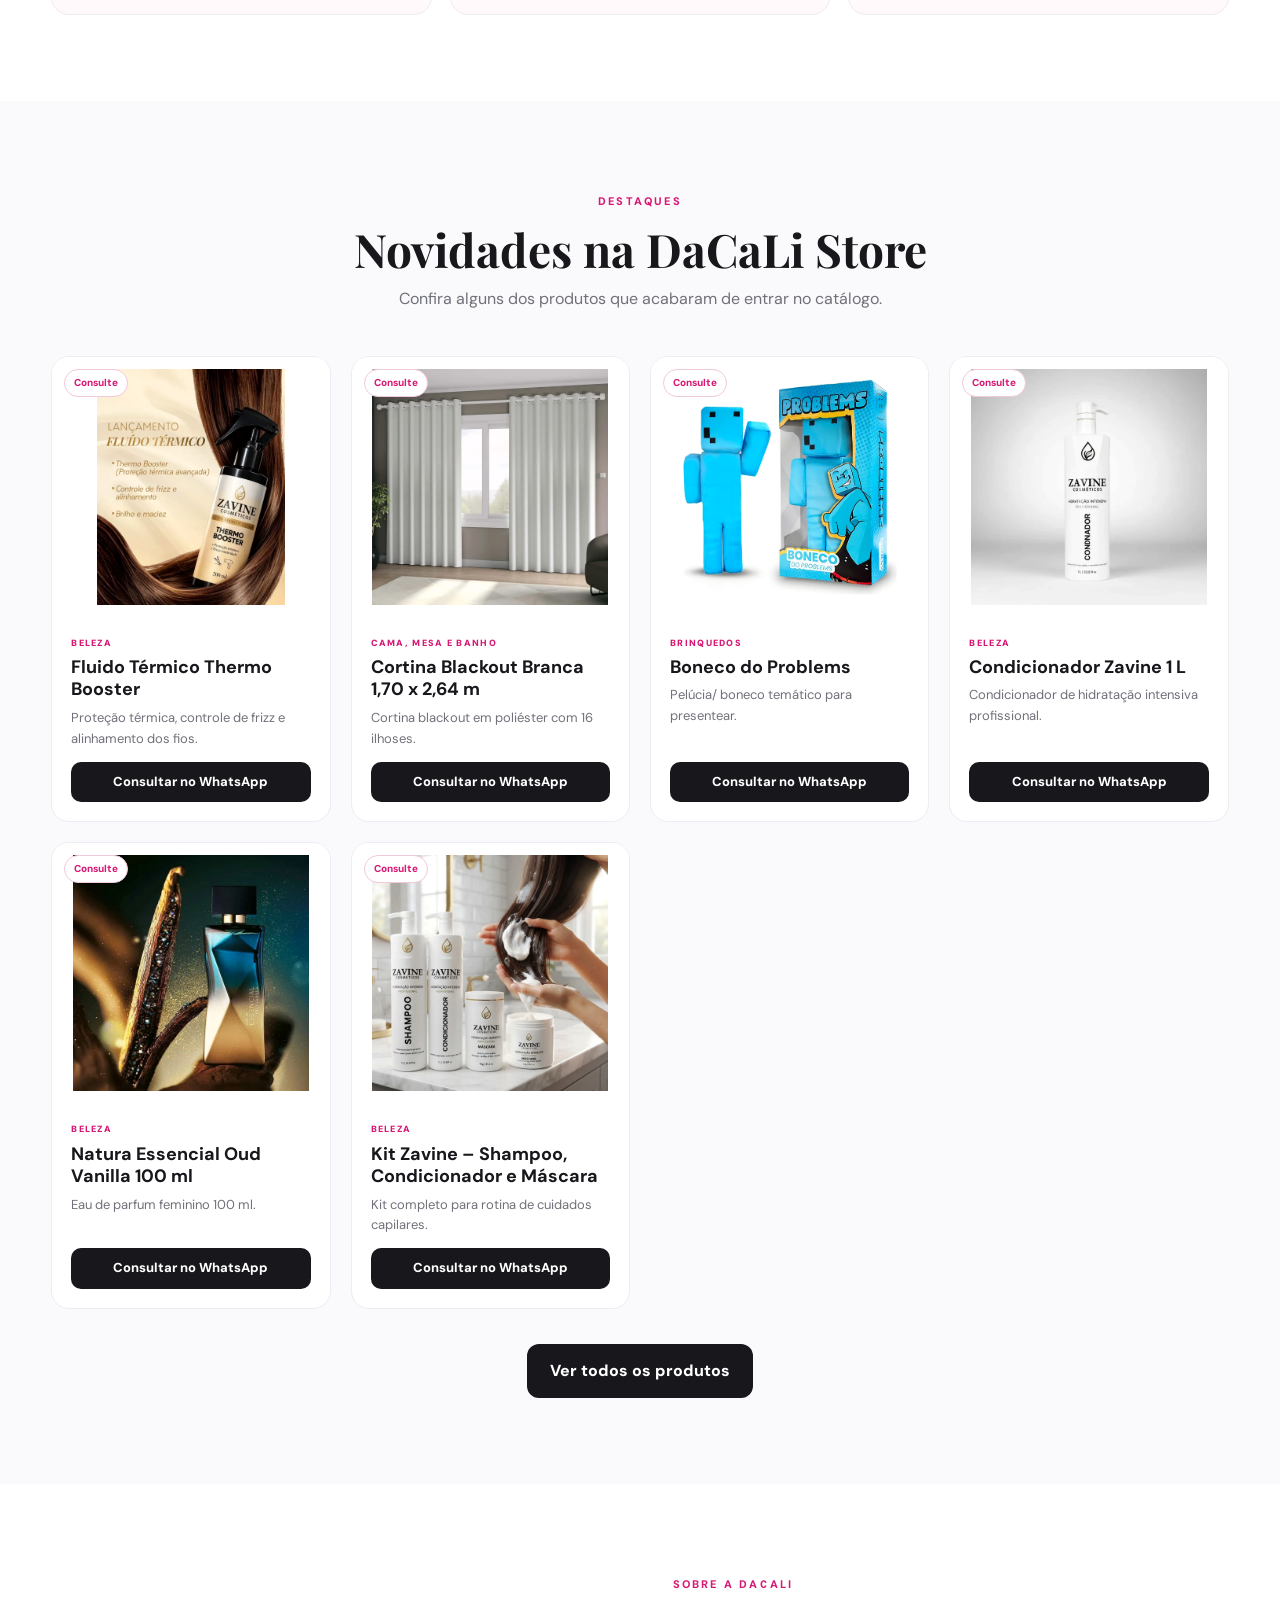
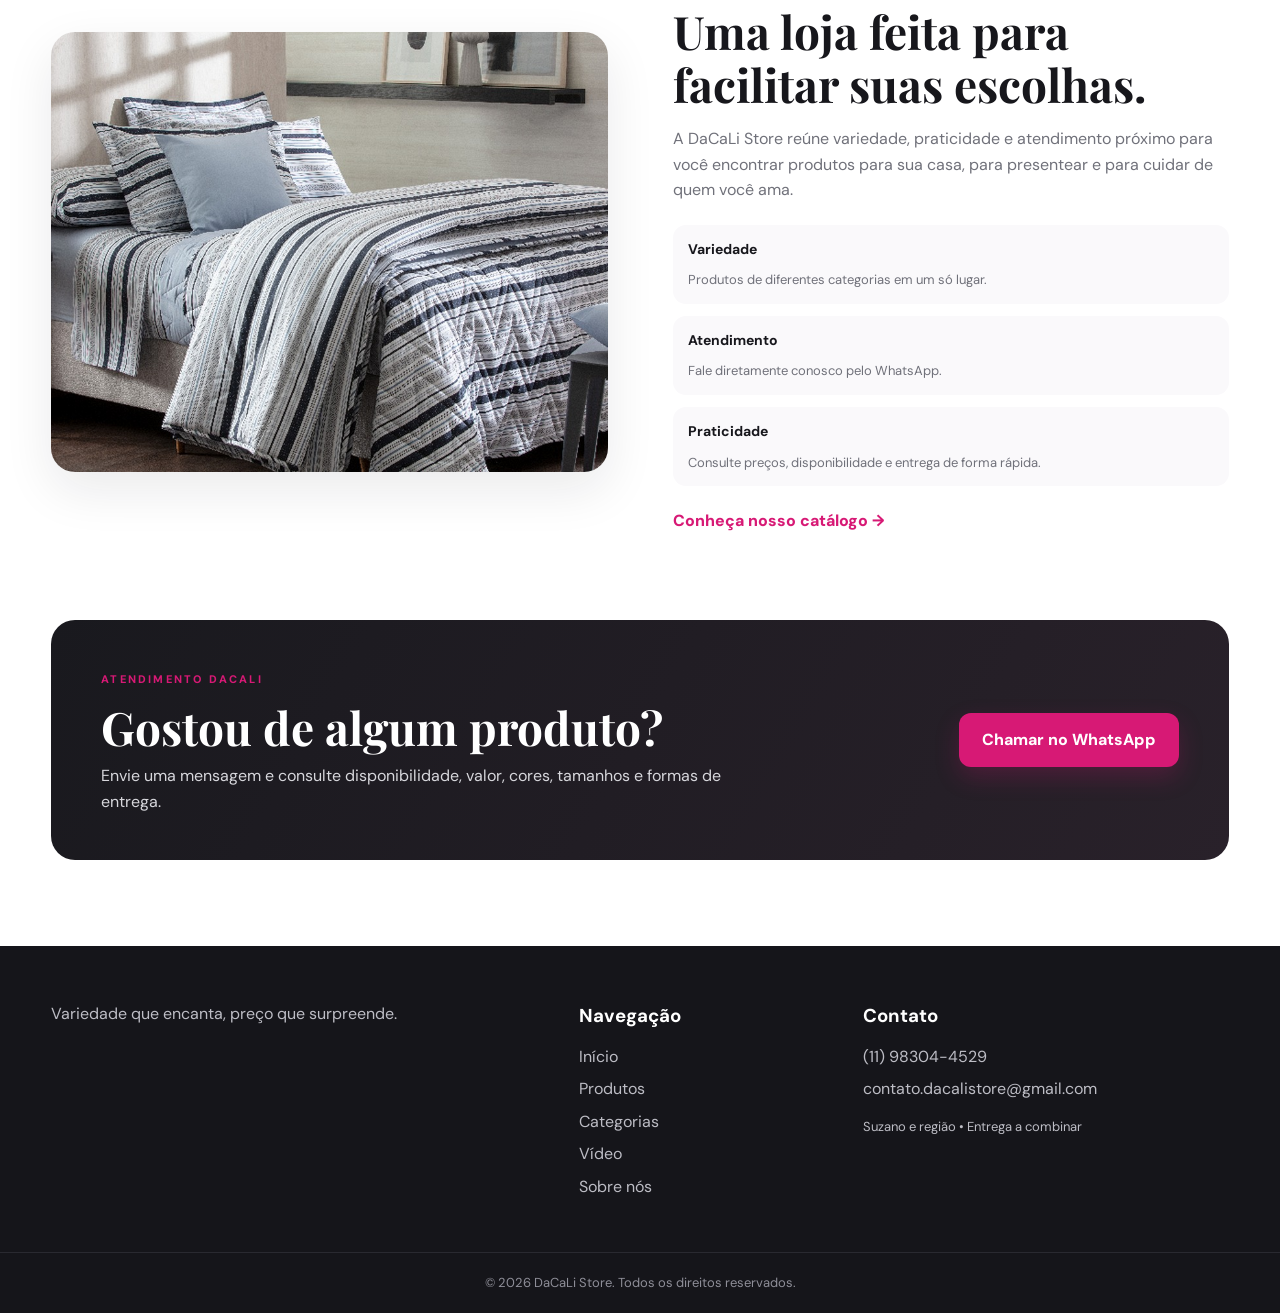
==== commit 36c17539: "Add files via upload" ====
--- a/index.html
+++ b/index.html
@@ -332,99 +332,88 @@
 .brand-text{display:inline-flex;align-items:center;gap:.45rem;font-weight:800;letter-spacing:-.02em;color:#d71975;text-decoration:none;font-size:1.25rem;white-space:nowrap}.brand-text small{font-size:.62rem;letter-spacing:.18em;color:#666;font-weight:700;margin-top:.22rem}.footer-logo{margin-bottom:.75rem}
 </style>
 <style>
-/* Identidade DaCaLi — rodapé com a logo circular enviada */
-.footer-logo-ring{
-  width:132px !important;
-  height:132px !important;
-  object-fit:contain !important;
-  object-position:center !important;
-  background:#15151a;
-  border-radius:20px;
-  padding:0;
-  margin-bottom:16px !important;
-  box-shadow:0 12px 30px rgba(0,0,0,.18);
-}
+
+
 .footer-brand-copy{max-width:310px}
 .footer-brand-copy p{margin-top:2px}
-@media(max-width:700px){.footer-logo-ring{width:112px !important;height:112px !important;border-radius:16px}}
+@media(max-width:700px){}
 
 /* Ajustes finais DaCaLi Store — identidade, acessibilidade e navegação */
 .brand{gap:12px;align-items:center;min-width:280px}
-.brand-wrap{display:flex;flex-direction:column;justify-content:center;line-height:1}
-.brand-tagline{display:block;margin-top:5px;color:#77727a;font-size:15px;font-weight:800;letter-spacing:.01em;white-space:nowrap}
-@media(max-width:900px){.brand{min-width:0}.brand-tagline{font-size:12px}}
-@media(max-width:600px){.brand{gap:7px}.brand img{width:142px;height:58px}.brand-tagline{font-size:10px;margin-top:3px}}
+
+
+@media(max-width:900px){.brand{min-width:0}}
+@media(max-width:600px){.brand{gap:7px}.brand img{width:142px;height:58px}}
 .category-slide{cursor:pointer;touch-action:pan-x}
 .category-slide:focus-visible{outline:3px solid rgba(215,25,117,.28);outline-offset:3px}
 .category-slide .category-slide-media{background:#faf7f9}
 .category-slide .category-slide-media img{object-fit:cover!important;padding:0!important}
 .category-slide b{font-size:13px}
-.footer-logo-ring{object-fit:contain!important;background:#080808!important;border:1px solid rgba(255,255,255,.08);box-shadow:0 12px 32px rgba(0,0,0,.28)!important}
-.footer-logo-caption{margin-top:10px;color:#f1edf0;font-weight:800;font-size:14px;letter-spacing:.02em}
-.footer-logo-caption span{color:#ef4b9a}
-@media(max-width:700px){.footer-logo-ring{width:118px!important;height:118px!important;border-radius:16px!important}}
-
-</style></head><body>
-<header class="header"><div class="container nav"><a aria-label="DaCaLi Store" class="brand" href="index.html"><img src="[data-uri]" alt="DaCaLi Store" decoding="async"><span class="brand-wrap"><span class="brand-tagline">Tudo para você e sua casa</span></span></a><button aria-expanded="false" aria-label="Abrir menu" class="menu-toggle">☰</button><nav class="menu"><a class="active" href="index.html">Início</a><a href="produtos.html">Produtos</a><a href="#categorias">Categorias</a><a href="#video">Vídeo</a><a href="#sobre">Sobre nós</a><a href="#contato">Contato</a><a class="nav-whatsapp" href="https://wa.me/5511983044529" rel="noopener" target="_blank">WhatsApp</a></nav></div></header>
+
+
+
+@media(max-width:700px){}
+
+</style><style id="fluid-video-override">.video-gallery-all{grid-template-columns:minmax(0,760px);justify-content:center}.video-gallery-all .video-card{width:100%}@media(max-width:600px){.video-gallery-all{grid-template-columns:1fr}}</style></head><body>
+<header class="header"><div class="container nav"><a aria-label="DaCaLi Store" class="brand" href="index.html"><img alt="DaCaLi Store" decoding="async" src="[data-uri]"/></a><button aria-expanded="false" aria-label="Abrir menu" class="menu-toggle">☰</button><nav class="menu"><a class="active" href="index.html">Início</a><a href="produtos.html">Produtos</a><a href="#categorias">Categorias</a><a href="#video">Vídeo</a><a href="#sobre">Sobre nós</a><a href="#contato">Contato</a><a class="nav-whatsapp" href="https://wa.me/5511983044529" rel="noopener" target="_blank">WhatsApp</a></nav></div></header>
 <main>
-<section class="hero" data-reveal="hero"><div class="container hero-grid"><div class="hero-content"><span class="eyebrow">DACALI STORE</span><h1>Variedade que encanta,<br/><strong>preço que surpreende.</strong></h1><p>Produtos para sua casa, beleza, presentes e cuidados pessoais, com atendimento próximo e compra fácil pelo WhatsApp.</p><div class="hero-actions"><a class="btn btn-primary" href="produtos.html">Ver catálogo completo</a><a class="btn btn-light" href="https://wa.me/5511983044529?text=Ol%C3%A1%2C%20DaCaLi%20Store%21%20Quero%20conhecer%20os%20produtos." rel="noopener" target="_blank">Falar no WhatsApp</a></div><div class="hero-trust"><span>✓ Atendimento personalizado</span><span>✓ Consulte disponibilidade</span><span>✓ Entrega a combinar</span></div></div><div class="hero-showcase" data-hero-showcase><div class="hero-main"><img alt="Produtos de beleza DaCaLi Store" src="thermo-booster.webp"/></div><div class="hero-side"><img alt="Cortina blackout DaCaLi Store" src="cortina-blackout-cinza.webp"/><img alt="Kit Eudora Club 6" src="kit-eudora-club6.webp"/></div></div></div></section>
-<section class="secondary-banner section" aria-label="Conheça a DaCaLi Store" data-reveal="up">
-  <div class="container">
-    <div class="secondary-banner-premium">
-      <div class="secondary-banner-photo">
-        <picture>
-          
-          <img src="[data-uri]" alt="Família DaCaLi Store" loading="eager" decoding="async">
-        </picture>
-      </div>
-      <div class="secondary-banner-copy">
-        <span>DACALI STORE</span>
-        <h2>Produtos para sua casa e sua família.</h2>
-        <p>Explore nosso catálogo e encontre cama, mesa e banho, beleza, presentes, brinquedos, casa e muito mais.</p>
-        <a class="secondary-banner-cta" href="produtos.html" aria-label="Explorar catálogo DaCaLi Store">Explorar catálogo <b>→</b></a>
-      </div>
-    </div>
-  </div>
+<section class="hero" data-reveal="hero"><div class="container hero-grid"><div class="hero-content"><span class="eyebrow">DACALI STORE</span><h1>Variedade que encanta,<br/><strong>preço que surpreende.</strong></h1><p>Produtos para sua casa, beleza, presentes e cuidados pessoais, com atendimento próximo e compra fácil pelo WhatsApp.</p><div class="hero-actions"><a class="btn btn-primary" href="produtos.html">Ver catálogo completo</a><a class="btn btn-light" href="https://wa.me/5511983044529?text=Ol%C3%A1%2C%20DaCaLi%20Store%21%20Quero%20conhecer%20os%20produtos." rel="noopener" target="_blank">Falar no WhatsApp</a></div><div class="hero-trust"><span>✓ Atendimento personalizado</span><span>✓ Consulte disponibilidade</span><span>✓ Entrega a combinar</span></div></div><div class="hero-showcase" data-hero-showcase=""><div class="hero-main"><img alt="Produtos de beleza DaCaLi Store" src="thermo-booster.webp"/></div><div class="hero-side"><img alt="Cortina blackout DaCaLi Store" src="cortina-blackout-cinza.webp"/><img alt="Kit Eudora Club 6" src="kit-eudora-club6.webp"/></div></div></div></section>
+<section aria-label="Conheça a DaCaLi Store" class="secondary-banner section" data-reveal="up">
+<div class="container">
+<div class="secondary-banner-premium">
+<div class="secondary-banner-photo">
+<picture>
+<img alt="Família DaCaLi Store" decoding="async" loading="eager" src="[data-uri]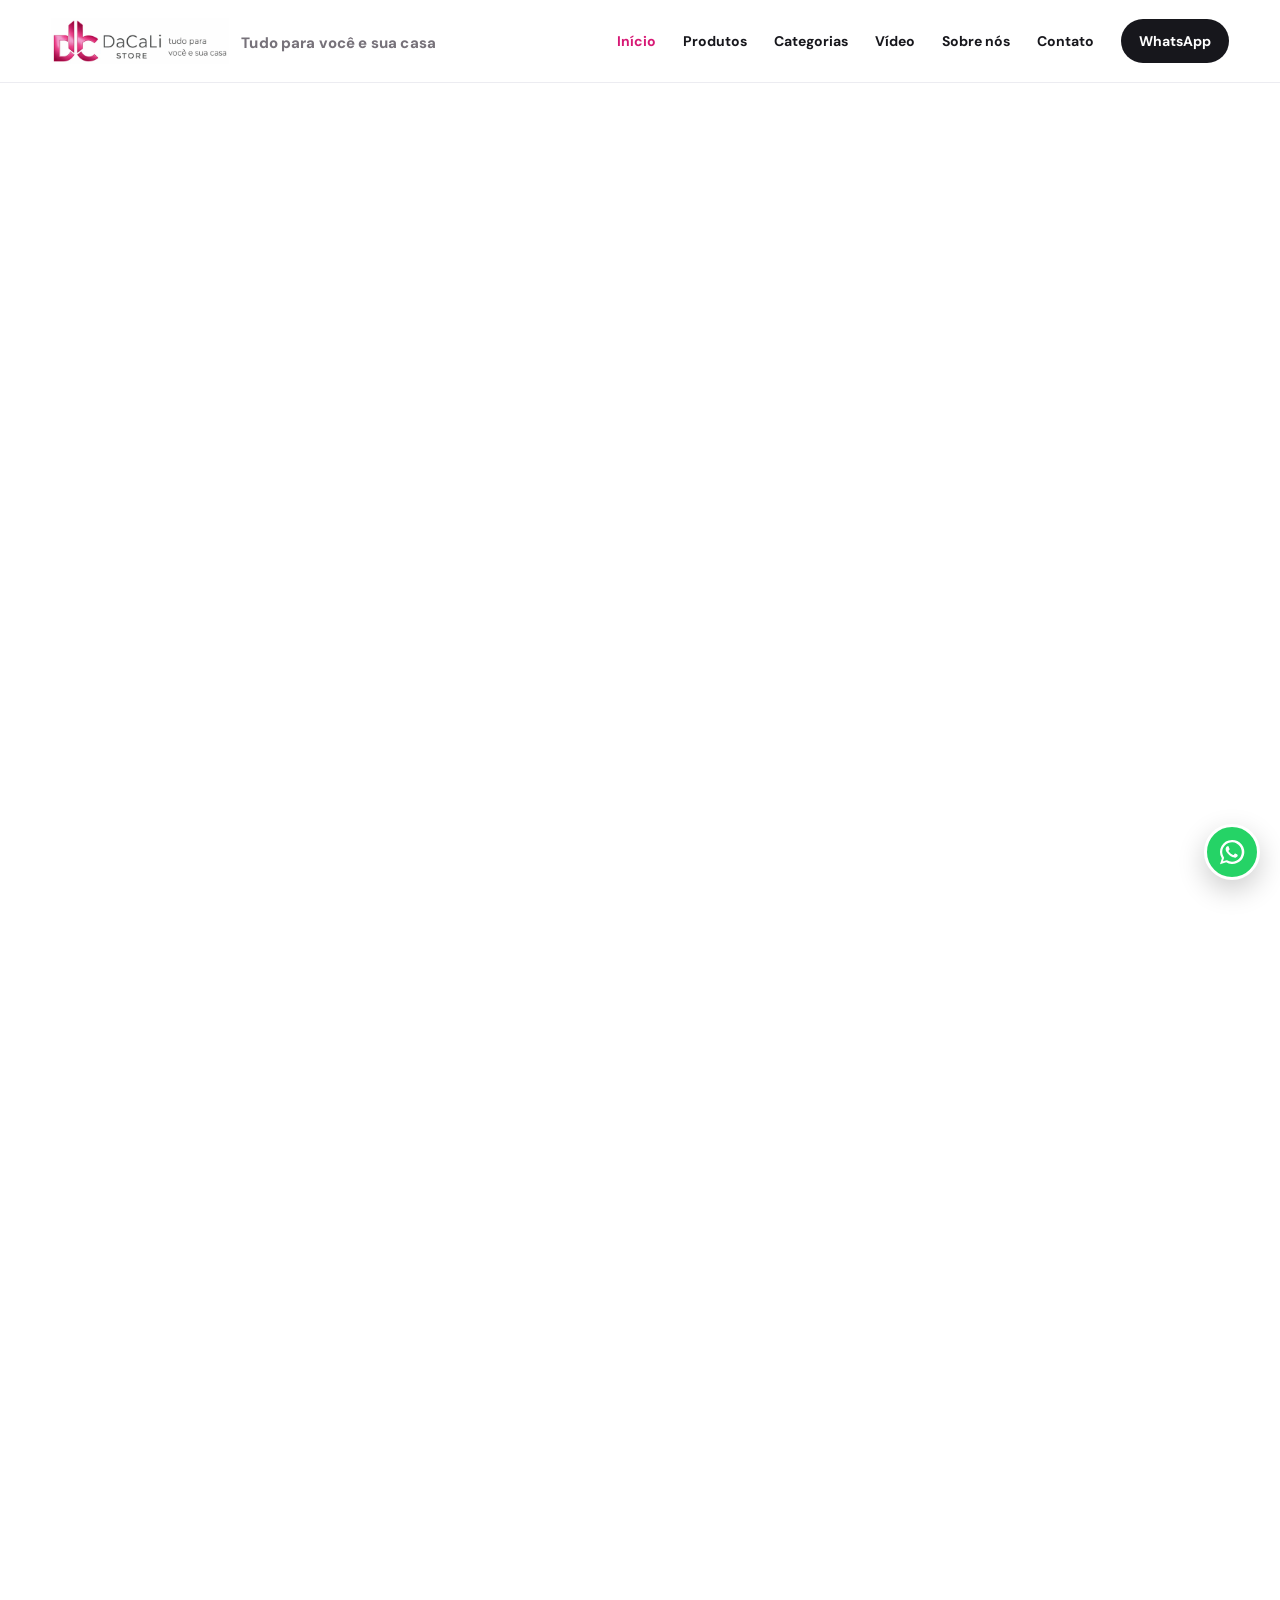
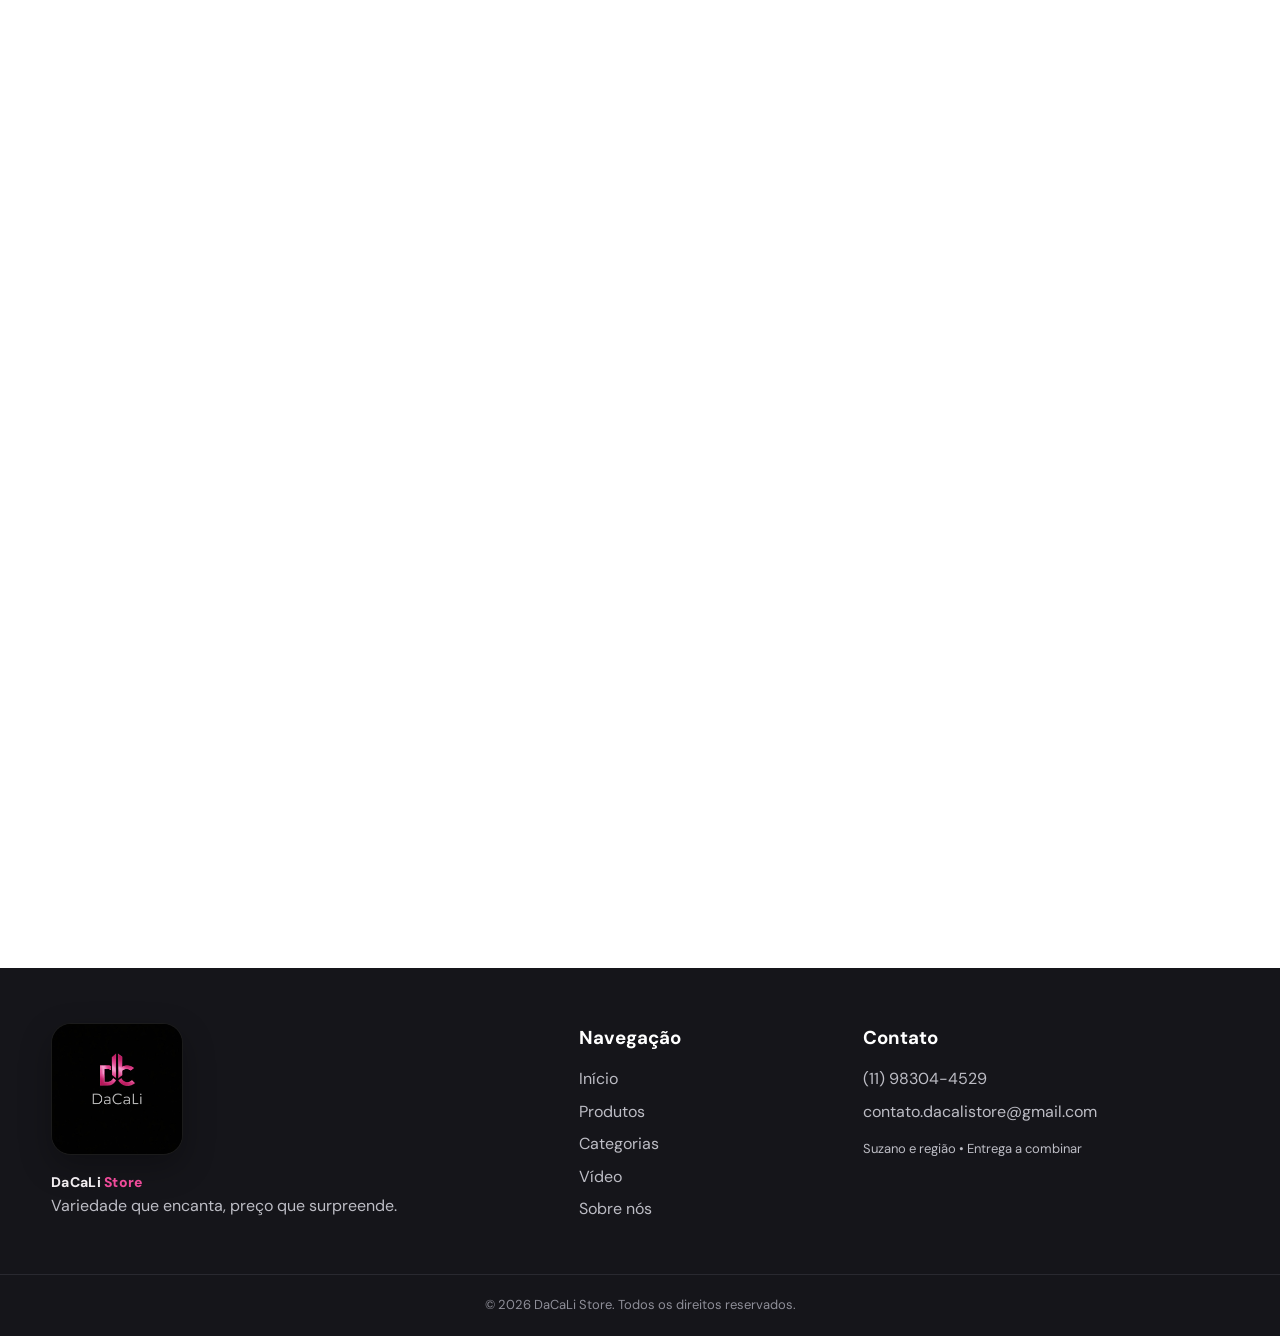
==== commit f3f39fee: "Add files via upload" ====
--- a/index.html
+++ b/index.html
@@ -332,88 +332,99 @@
 .brand-text{display:inline-flex;align-items:center;gap:.45rem;font-weight:800;letter-spacing:-.02em;color:#d71975;text-decoration:none;font-size:1.25rem;white-space:nowrap}.brand-text small{font-size:.62rem;letter-spacing:.18em;color:#666;font-weight:700;margin-top:.22rem}.footer-logo{margin-bottom:.75rem}
 </style>
 <style>
-
-
+/* Identidade DaCaLi — rodapé com a logo circular enviada */
+.footer-logo-ring{
+  width:132px !important;
+  height:132px !important;
+  object-fit:contain !important;
+  object-position:center !important;
+  background:#15151a;
+  border-radius:20px;
+  padding:0;
+  margin-bottom:16px !important;
+  box-shadow:0 12px 30px rgba(0,0,0,.18);
+}
 .footer-brand-copy{max-width:310px}
 .footer-brand-copy p{margin-top:2px}
-@media(max-width:700px){}
+@media(max-width:700px){.footer-logo-ring{width:112px !important;height:112px !important;border-radius:16px}}
 
 /* Ajustes finais DaCaLi Store — identidade, acessibilidade e navegação */
 .brand{gap:12px;align-items:center;min-width:280px}
-
-
-@media(max-width:900px){.brand{min-width:0}}
-@media(max-width:600px){.brand{gap:7px}.brand img{width:142px;height:58px}}
+.brand-wrap{display:flex;flex-direction:column;justify-content:center;line-height:1}
+.brand-tagline{display:block;margin-top:5px;color:#77727a;font-size:15px;font-weight:800;letter-spacing:.01em;white-space:nowrap}
+@media(max-width:900px){.brand{min-width:0}.brand-tagline{font-size:12px}}
+@media(max-width:600px){.brand{gap:7px}.brand img{width:142px;height:58px}.brand-tagline{font-size:10px;margin-top:3px}}
 .category-slide{cursor:pointer;touch-action:pan-x}
 .category-slide:focus-visible{outline:3px solid rgba(215,25,117,.28);outline-offset:3px}
 .category-slide .category-slide-media{background:#faf7f9}
 .category-slide .category-slide-media img{object-fit:cover!important;padding:0!important}
 .category-slide b{font-size:13px}
-
-
-
-@media(max-width:700px){}
-
-</style><style id="fluid-video-override">.video-gallery-all{grid-template-columns:minmax(0,760px);justify-content:center}.video-gallery-all .video-card{width:100%}@media(max-width:600px){.video-gallery-all{grid-template-columns:1fr}}</style></head><body>
-<header class="header"><div class="container nav"><a aria-label="DaCaLi Store" class="brand" href="index.html"><img alt="DaCaLi Store" decoding="async" src="[data-uri]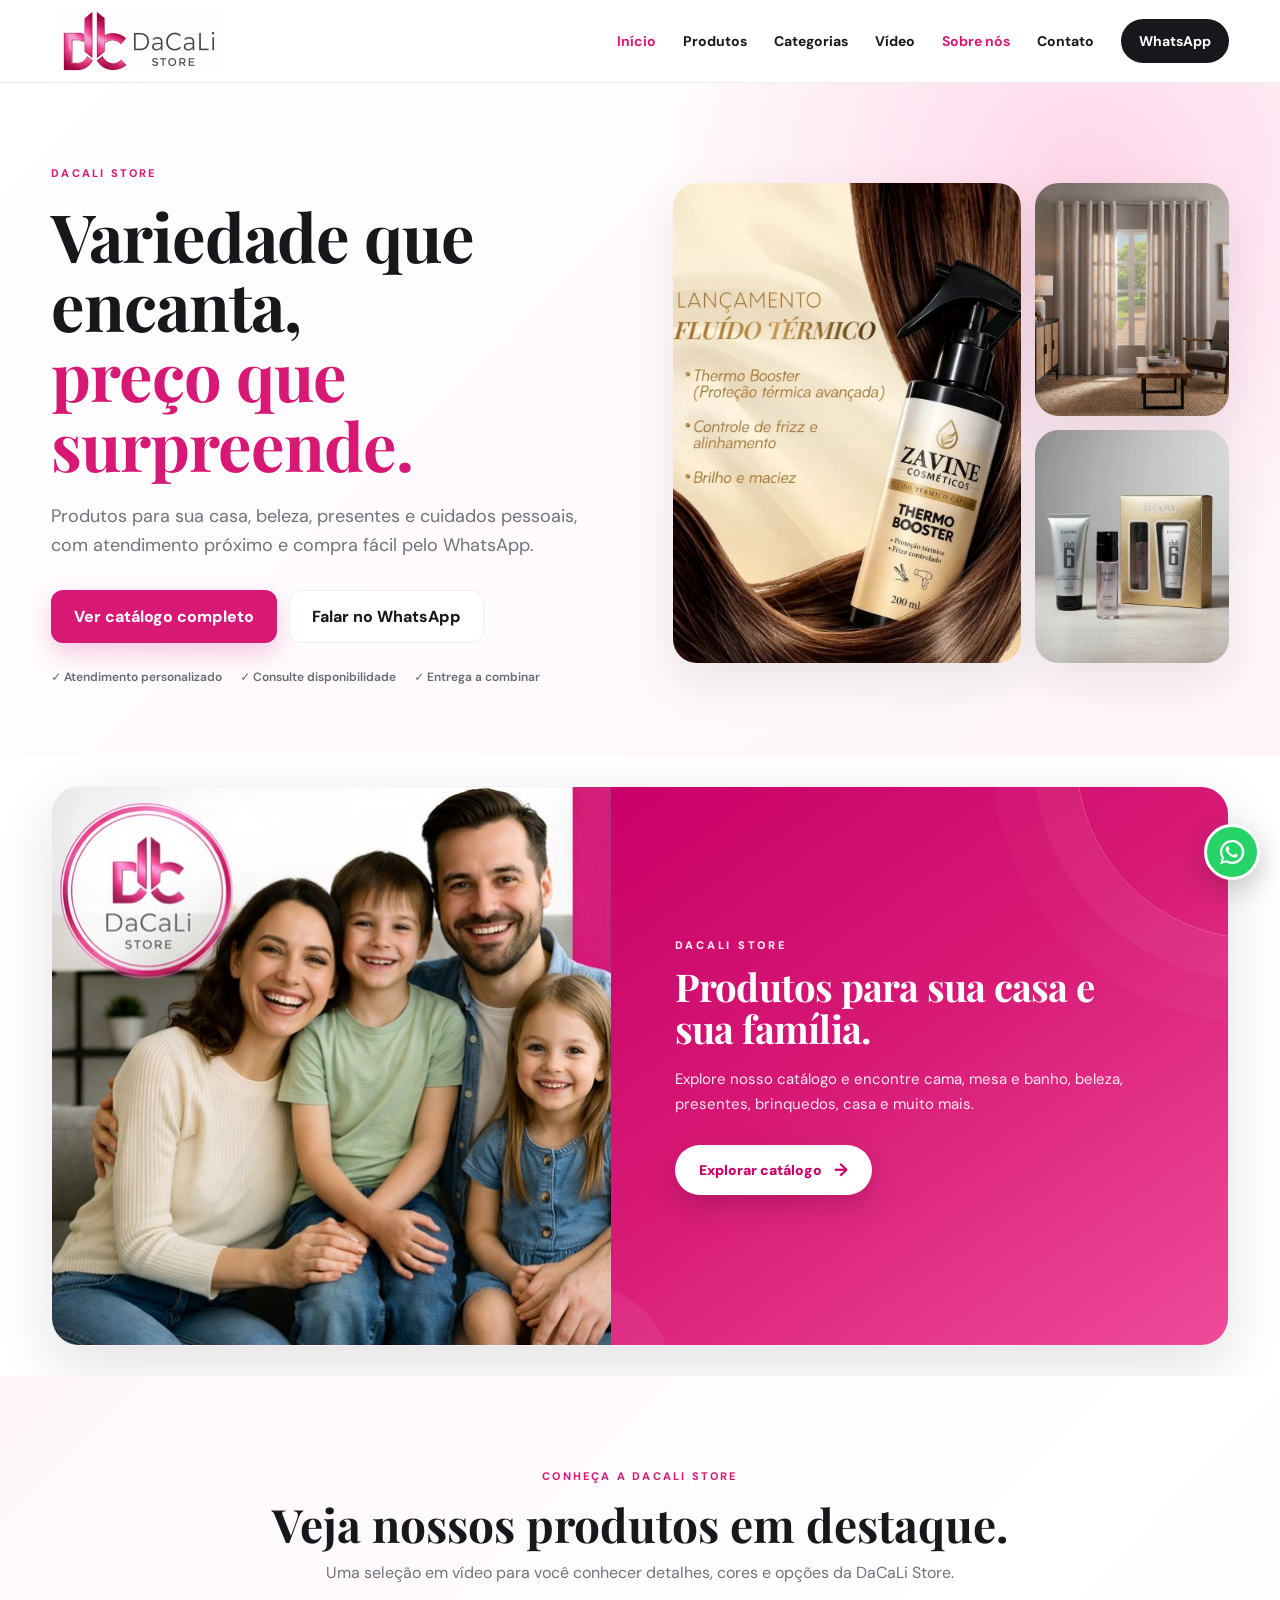
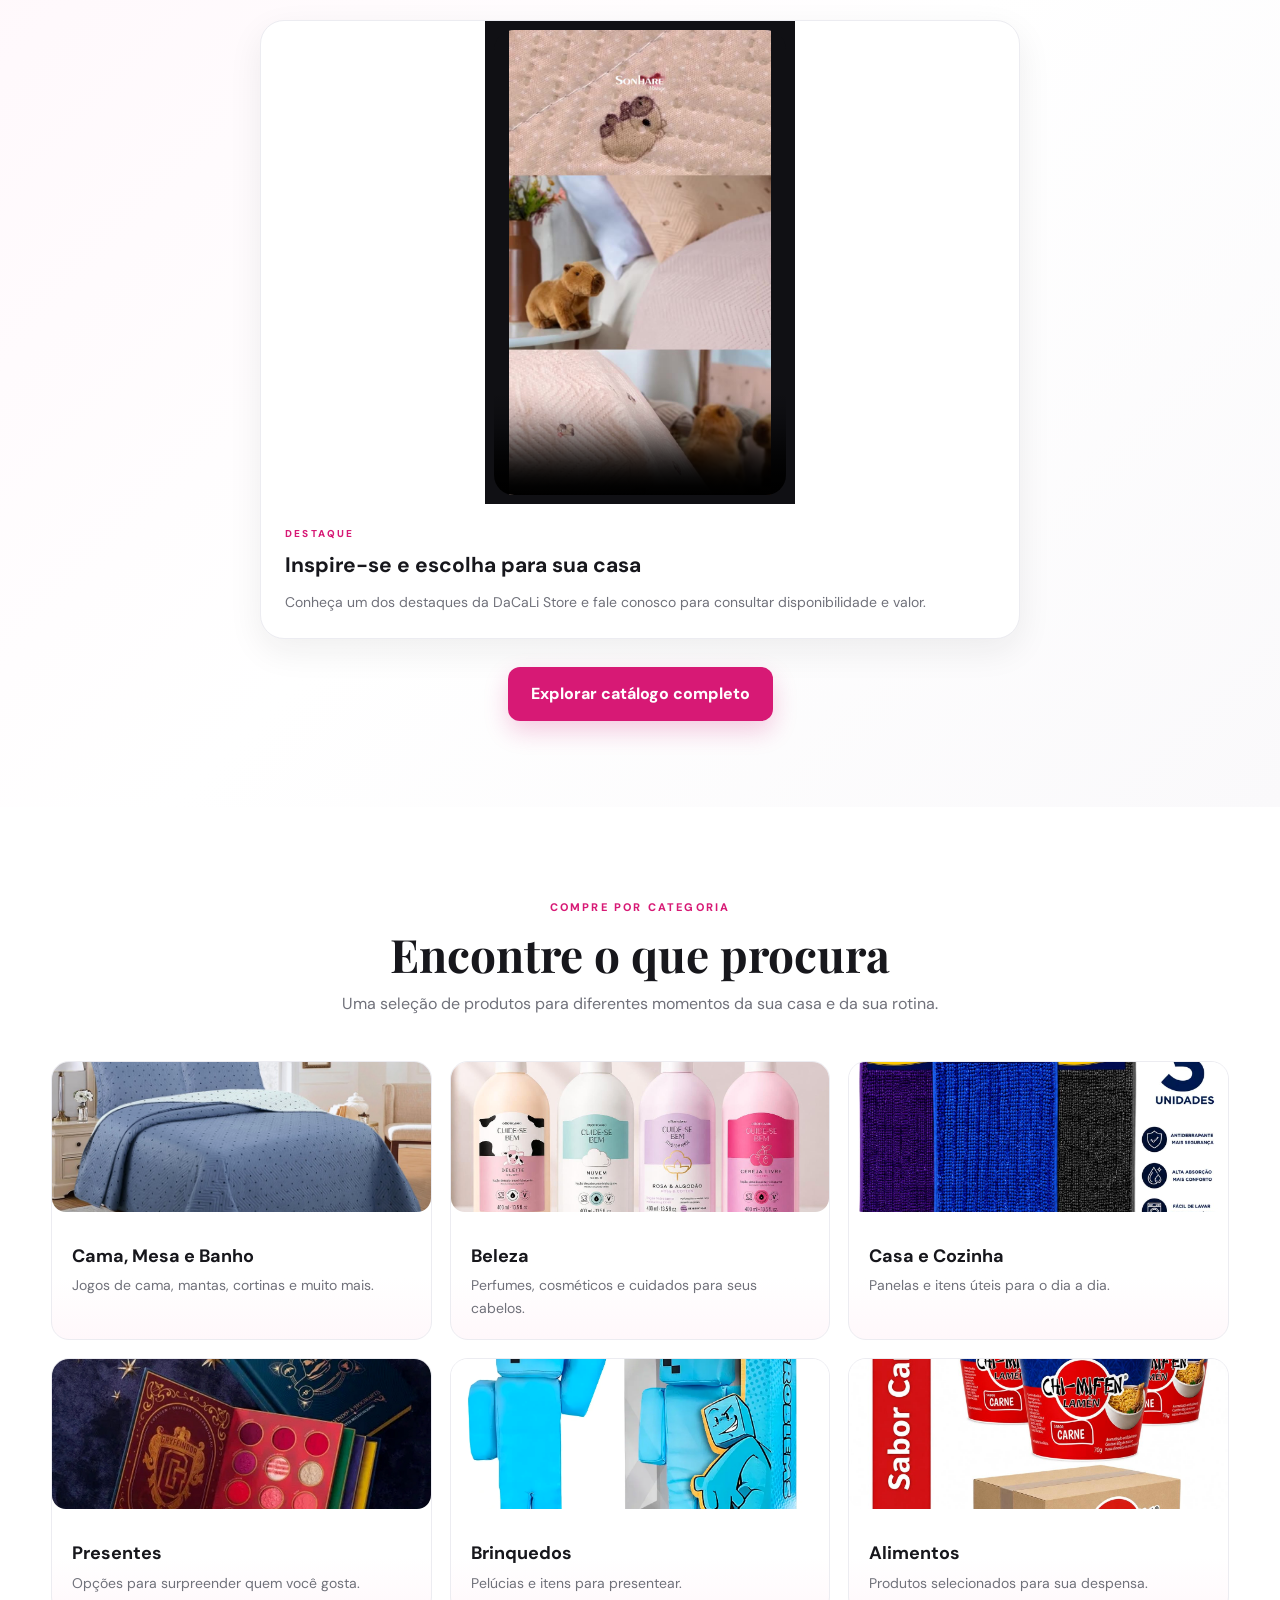
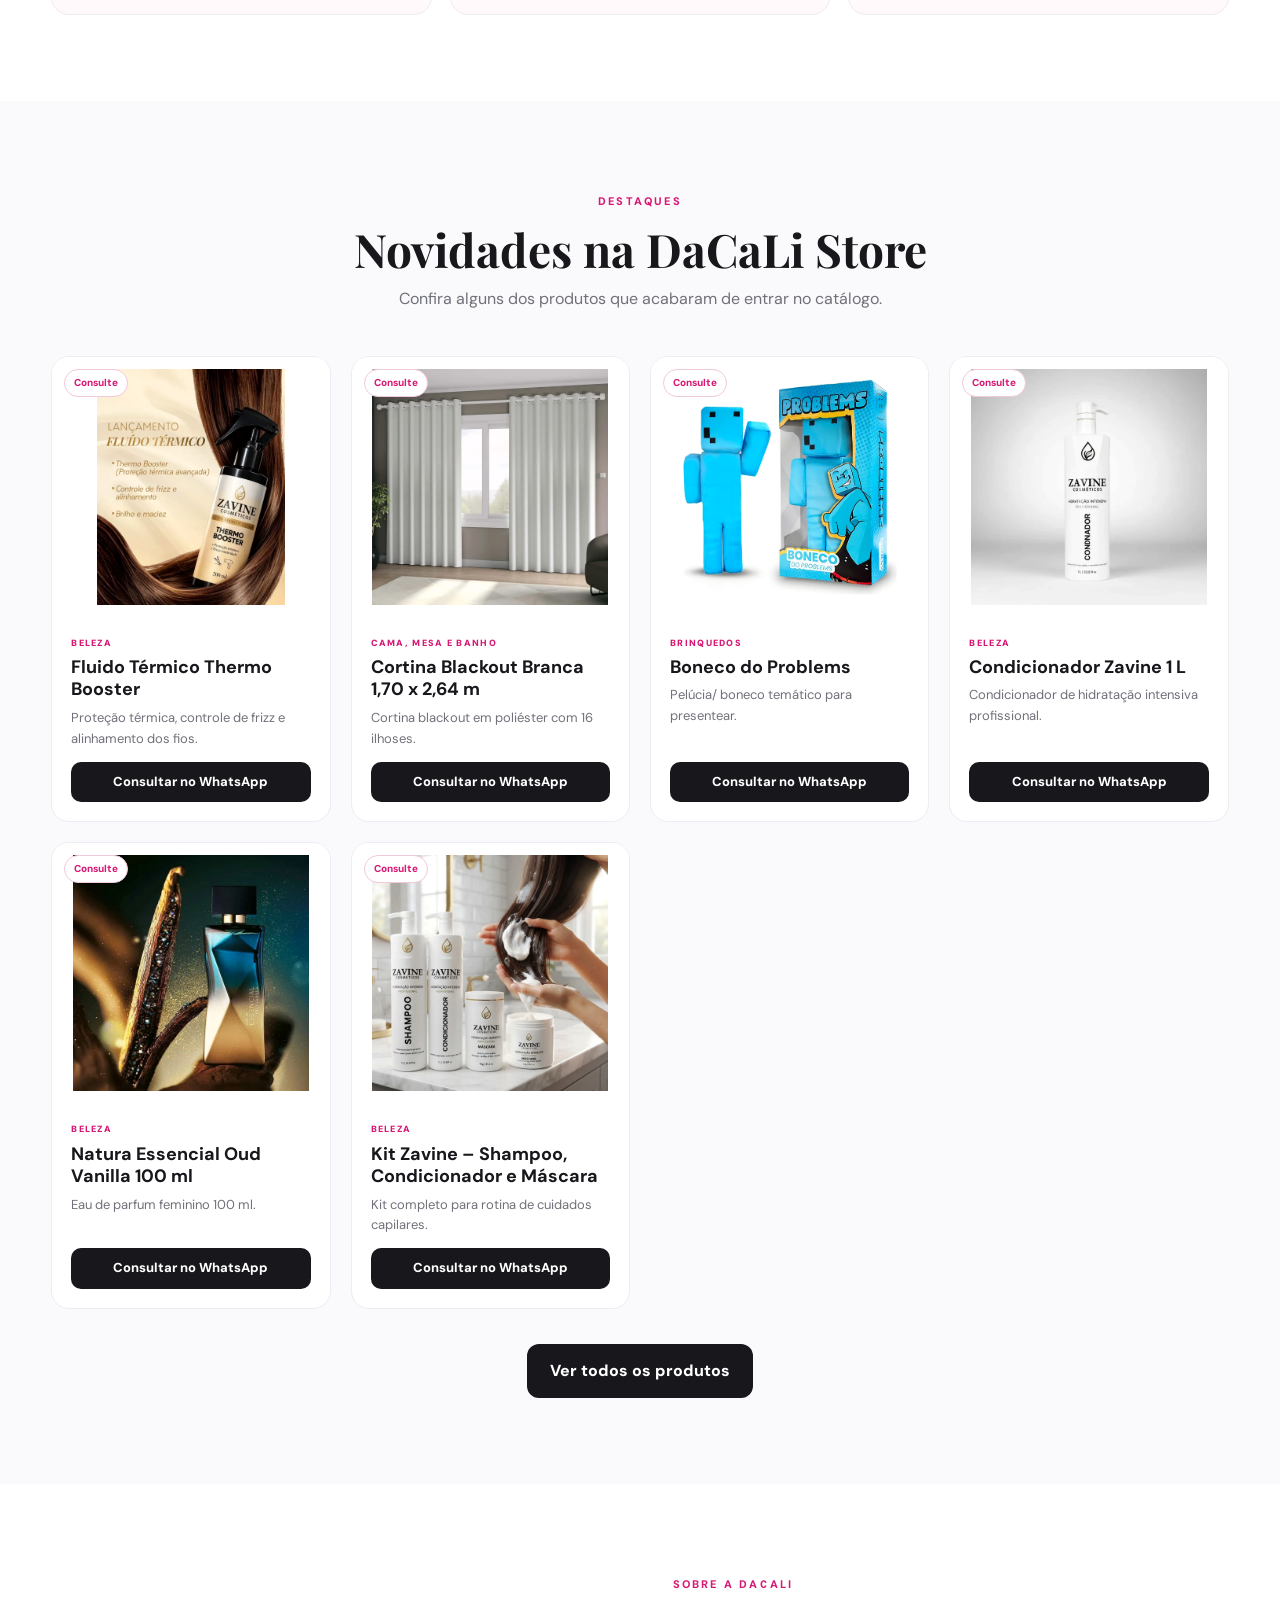
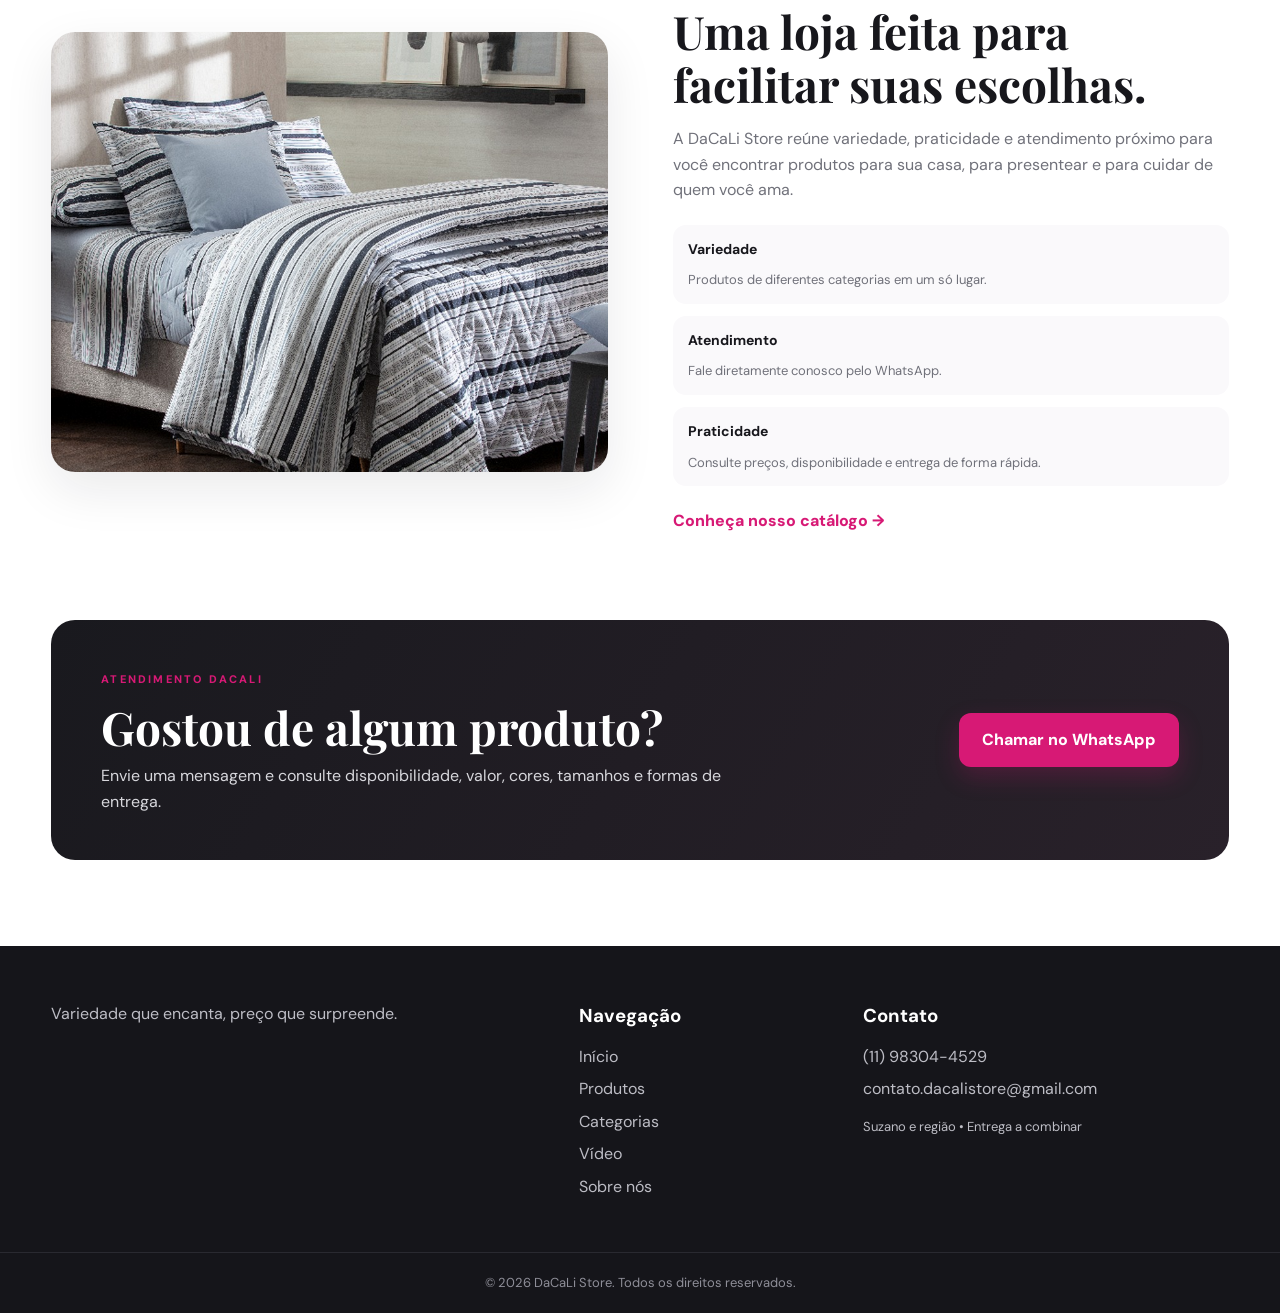
